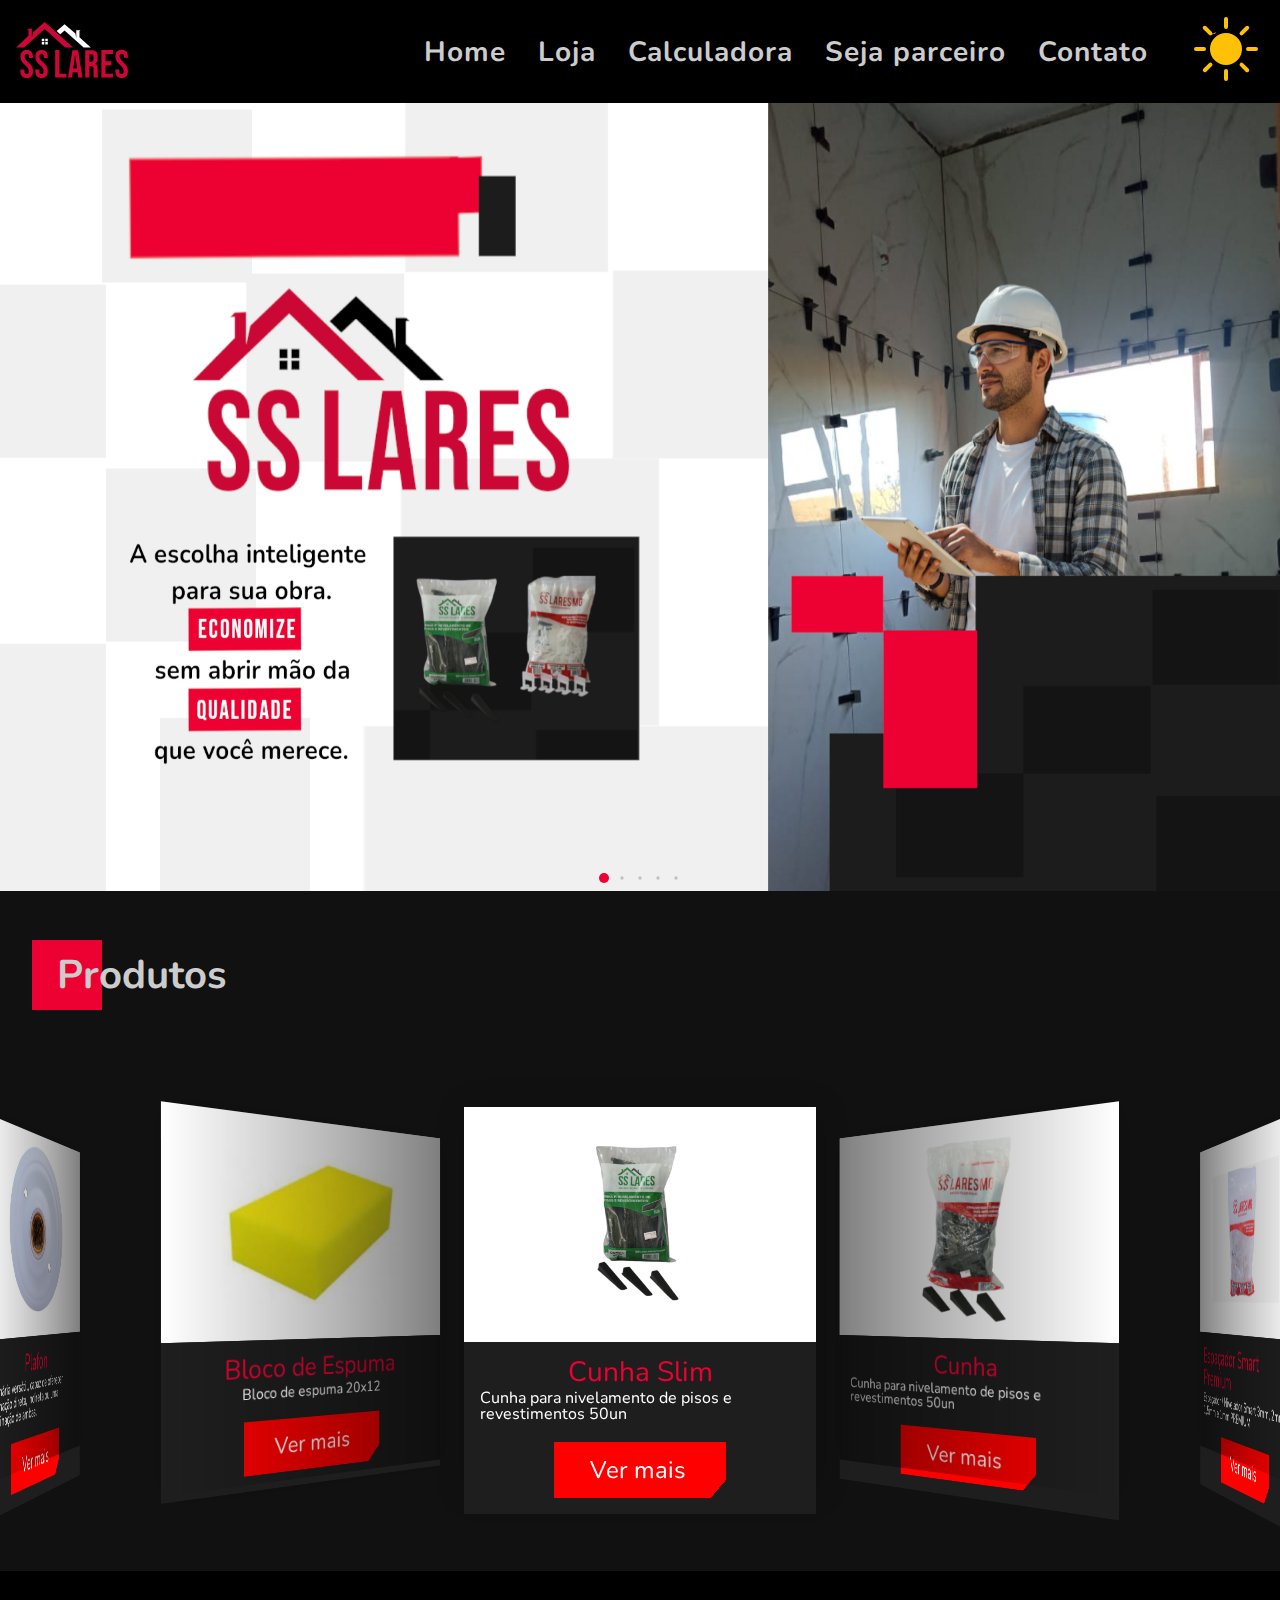
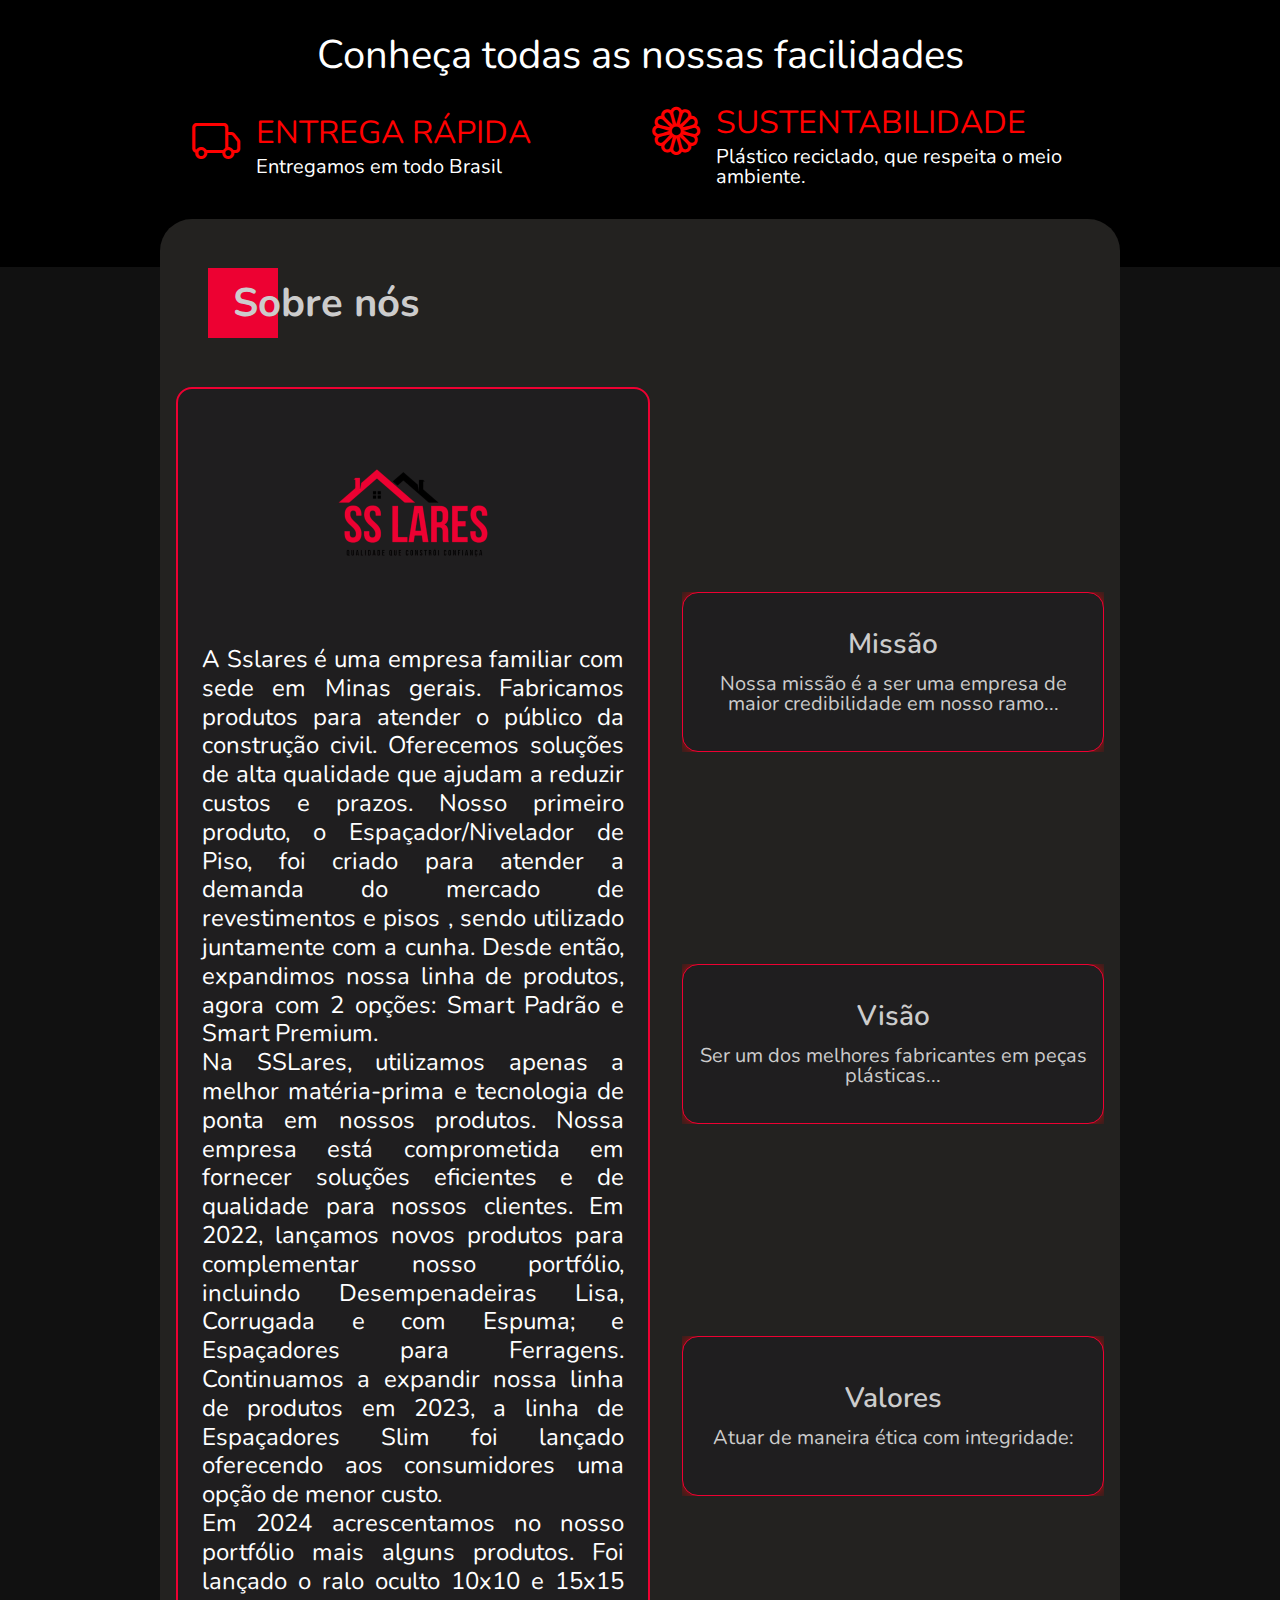
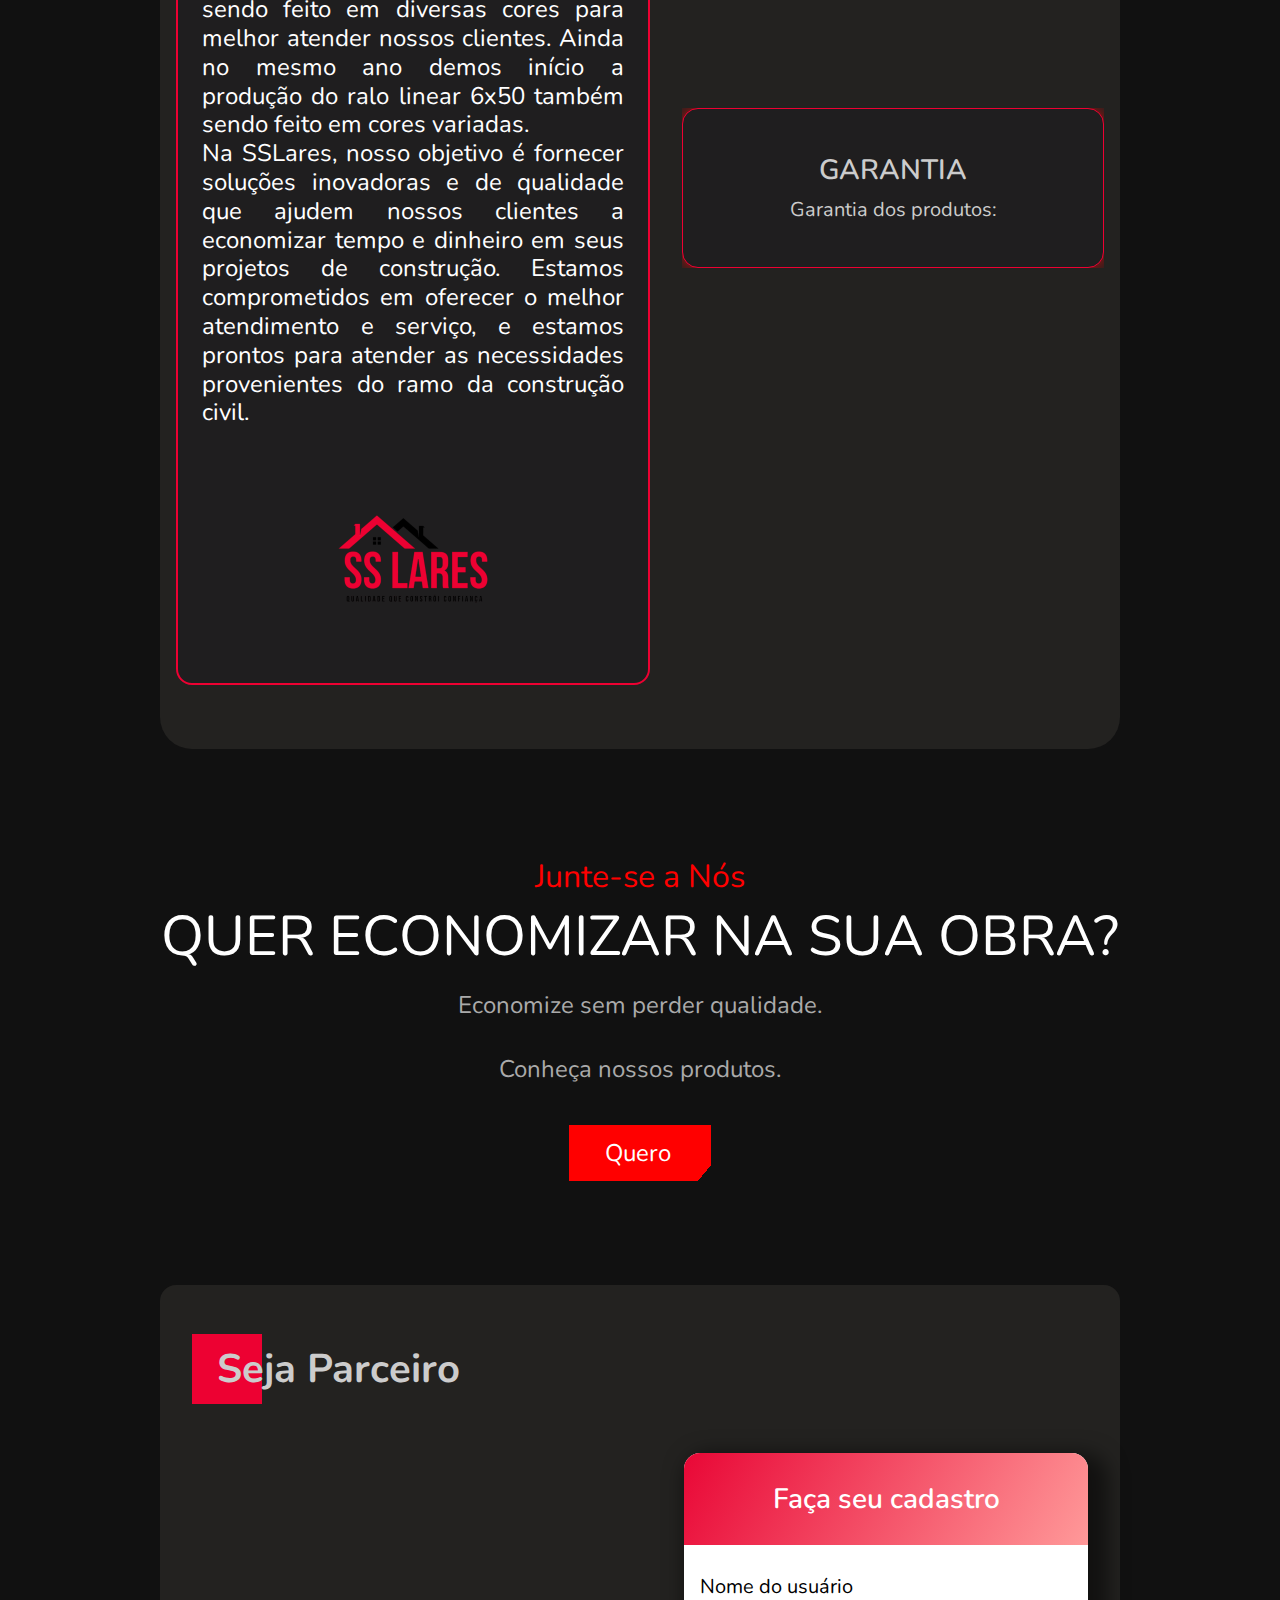
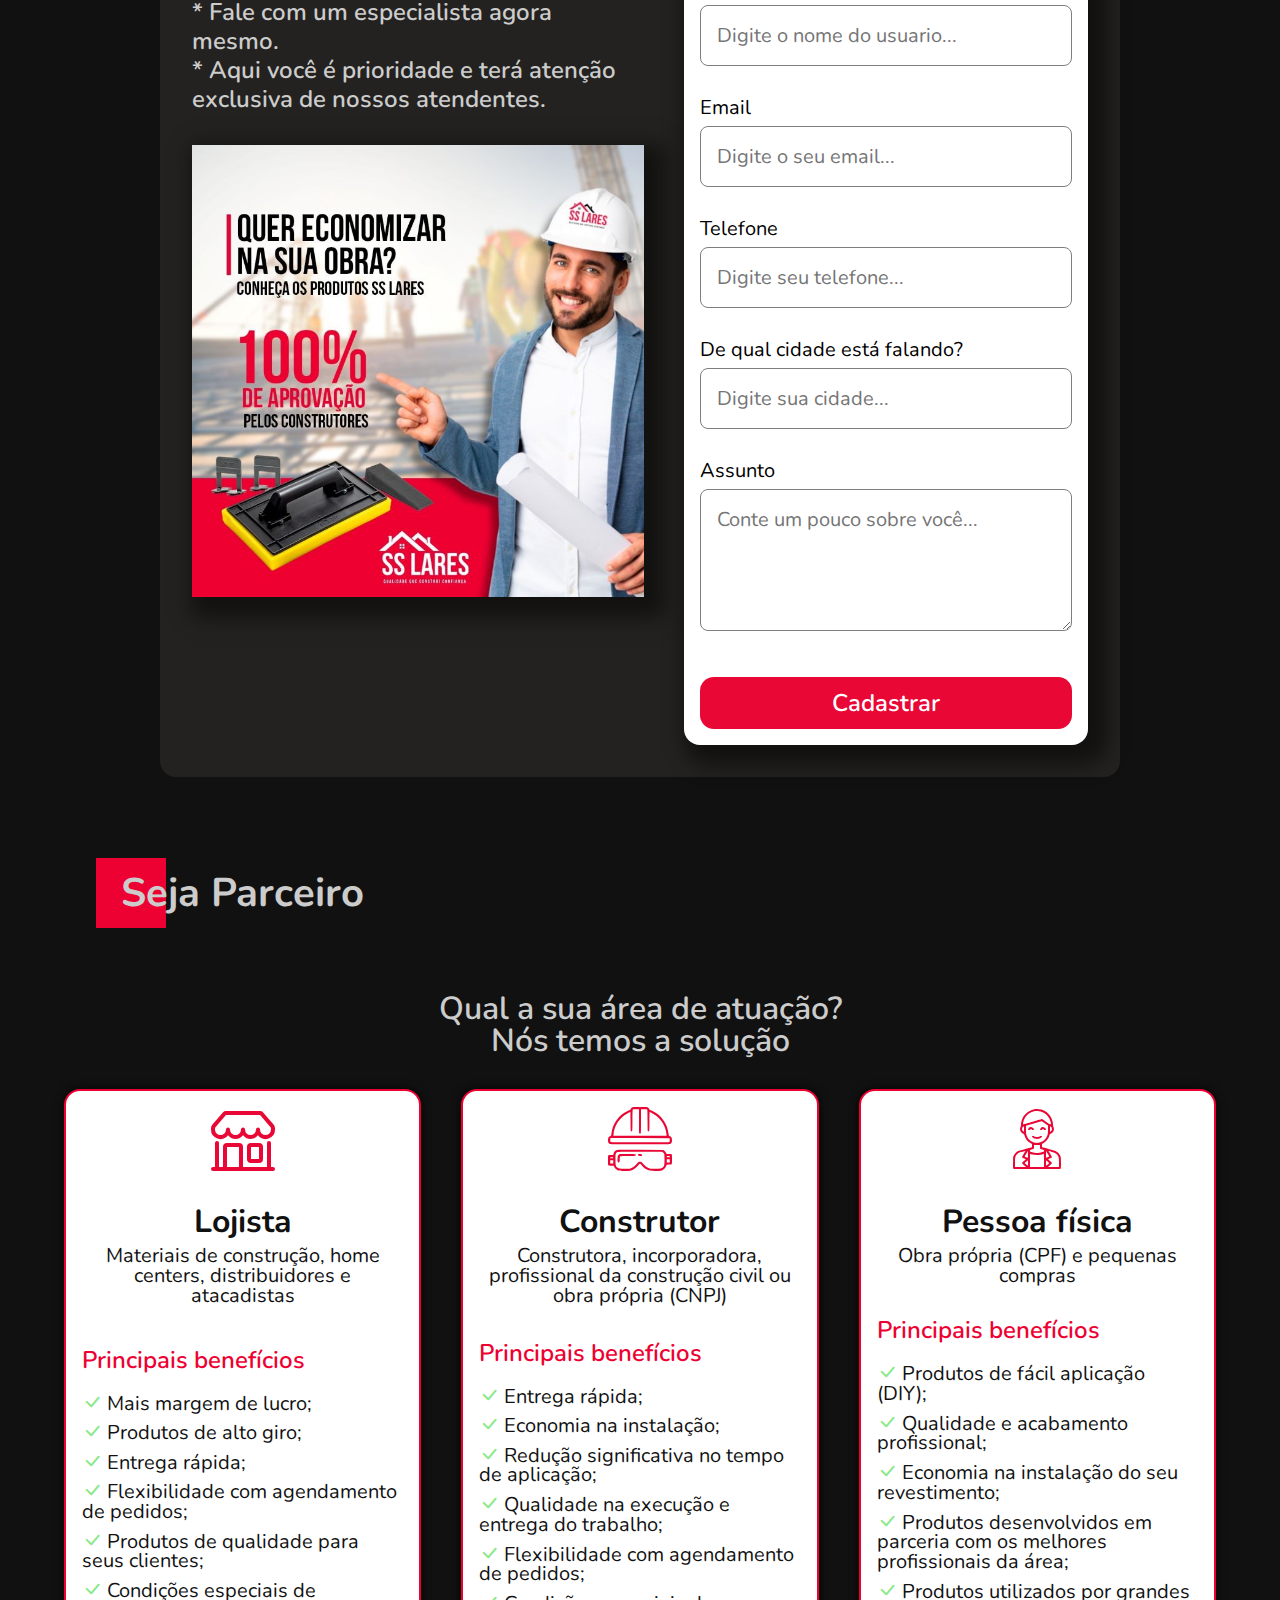
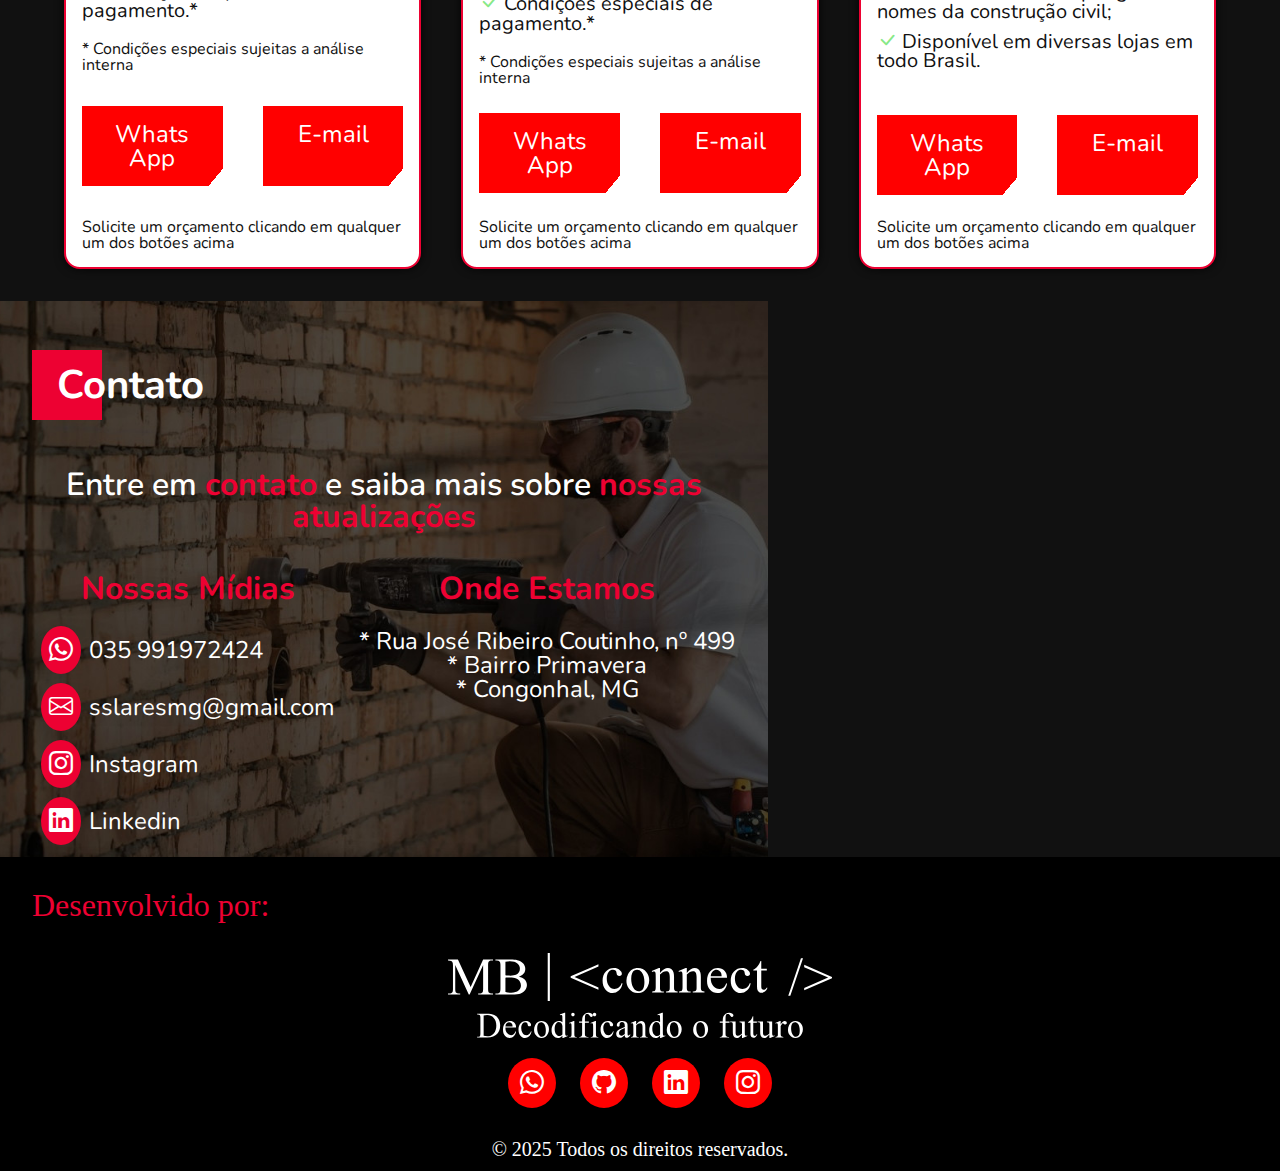
==== index.html @ f073554d "iniciando acessibilidade do site" ====
<!DOCTYPE html>
<html lang="pt-BR">
  <head>
    <meta charset="UTF-8" />
    <meta name="viewport" content="width=device-width, initial-scale=1.0" />

    <!-- ===== Google Fonts ===== -->
    <link rel="preconnect" href="https://fonts.googleapis.com" />
    <link rel="preconnect" href="https://fonts.gstatic.com" crossorigin />
    <link
      href="https://fonts.googleapis.com/css2?family=Bebas+Neue&family=Nunito:ital,wght@0,200..1000;1,200..1000&display=swap"
      rel="stylesheet"
    />
    <!-- ===== FAVICON ===== -->
    <link
      rel="shortcut icon"
      href="./assets/img/favicon-32x32.png"
      type="image/x-icon"
    />
    <!-- ===== Bootstrap ===== -->
    <link
      rel="stylesheet"
      href="https://cdn.jsdelivr.net/npm/bootstrap-icons@1.11.3/font/bootstrap-icons.min.css"
    />
    <!-- ===== CSS ===== -->
    <link rel="stylesheet" href="style.css" />
    <link rel="stylesheet" href="./assets/CSS/reset.css" />
    <!-- Link Swiper's CSS -->
    <link
      rel="stylesheet"
      href="https://cdn.jsdelivr.net/npm/swiper@11/swiper-bundle.min.css"
    />
    <!-- ===== Js ===== -->
    <script src="./main.js" type="module" defer></script>

    <title>SsLares</title>
  </head>
  <body>
    <!-- ===== Header ===== -->
    <header class="header">
      <div class="header__img">
        <a aria-label="Acessar seção Sobre nós da SsLares." href="#about">
          <img
            src="./assets/img/logo-sslares_red-white.svg"
            alt="Logo da SSLares"
          />
        </a>
      </div>
      <nav class="header__nav">
        <div class="modos">
          <button
            aria-label="Botão para fazer a alternancia do modo de cor do site"
            id="modos-btn"
          ></button>
        </div>
        <ul class="header__nav-list">
          <li><a class="menu-item__header" href="#">Home</a></li>
          <li><a class="menu-item__header" href="./loja.html">Loja</a></li>
          <li>
            <a class="menu-item__header" id="openCalculator" href="#"
              >Calculadora</a
            >
          </li>
          <li>
            <a class="menu-item__header" href="#partner">Seja parceiro</a>
          </li>
          <li><a class="menu-item__header" href="#contact">Contato</a></li>
        </ul>
      </nav>
      <button title="botão menu" id="btn-menu">
        <span class="linha"></span>
        <span class="linha"></span>
        <span class="linha"></span>
      </button>
    </header>
    <main>
      <!-- ===== Carrossel Home ===== -->
      <section class="carrosselPrincipal">
        <div class="swiper swiper-home">
          <div class="swiper-wrapper">
            <div class="swiper-slide">
              <img
                class="swiper__mobile"
                src="./assets/img/home/home-01-mobile.png"
                alt=""
              />
              <img
                class="swiper__desktop"
                src="./assets/img/home/home-01-desktop.png"
                alt=""
              />
            </div>
            <div class="swiper-slide">
              <img
                class="swiper__mobile"
                src="./assets/img/home/home-02-mobile.png"
                alt=""
              />
              <img
                class="swiper__desktop"
                src="./assets/img/home/home-02-desktop.png"
                alt=""
              />
            </div>
            <div class="swiper-slide">
              <img
                class="swiper__mobile"
                src="./assets/img/home/home-03-mobile.png"
                alt=""
              />
              <img
                class="swiper__desktop"
                src="./assets/img/home/home-03-desktop.png"
                alt=""
              />
            </div>
            <div class="swiper-slide">
              <img
                class="swiper__mobile"
                src="./assets/img/home/home-04-mobile.png"
                alt=""
              />
              <img
                class="swiper__desktop"
                src="./assets/img/home/home-04-desktop.png"
                alt=""
              />
            </div>
            <div class="swiper-slide">
              <img
                class="swiper__mobile"
                src="./assets/img/home/home-05-mobile.png"
                alt=""
              />
              <img
                class="swiper__desktop"
                src="./assets/img/home/home-05-desktop.png"
                alt=""
              />
            </div>
          </div>
          <div class="swiper-pagination"></div>
        </div>
      </section>
      <!-- ===== Carrossel Nossos Produtos ===== -->
      <section class="ourProducts">
        <div class="title-container">
          <p class="subheader">Produtos</p>
        </div>
        <!-- === Carrossel === -->
        <div class="swiper swiper-products">
          <div class="swiper-wrapper">
            <div class="swiper-slide">
              <img
                src="./assets/img/img_ourProducts/cunhas-green.png"
                alt="Cunhas de plástico para o assentamento de pisos"
              />
              <div class="ourProducts__content">
                <h3>Cunha Slim</h3>
                <p>Cunha para nivelamento de pisos e revestimentos 50un</p>
                <a href="./loja.html" class="btn">Ver mais</a>
              </div>
            </div>

            <div class="swiper-slide">
              <img
                src="./assets/img/img_ourProducts/sortidos.png"
                alt="Cunhas de plástico para o assentamento de pisos"
              />
              <div class="ourProducts__content">
                <h3>Cunha</h3>
                <p>Cunha para nivelamento de pisos e revestimentos 50un</p>
                <a href="./loja.html" class="btn">Ver mais</a>
              </div>
            </div>
            <div class="swiper-slide">
              <img
                src="./assets/img/img_ourProducts/smart-premium.png"
                alt="Espaçadores de plástico para o assentamento de pisos"
              />
              <div class="ourProducts__content">
                <h3>Espaçador Smart Premium</h3>
                <p>Espaçador / Nivelador Smart 3mm, 2mm, 1,5mm e 1mm PREMIUM</p>
                <a href="./loja.html" class="btn">Ver mais</a>
              </div>
            </div>
            <div class="swiper-slide">
              <img
                src="./assets/img/img_ourProducts/espacador-slim-padrao.png"
                alt="Espaçadores de plástico para o assentamento de pisos"
              />
              <div class="ourProducts__content">
                <h3>Espaçador Smart Padrão</h3>
                <p>Espaçador / Nivelador Smart 3mm, 2mm, 1,5mm e 1mm PREMIUM</p>
                <a href="./loja.html" class="btn">Ver mais</a>
              </div>
            </div>
            <div class="swiper-slide">
              <img
                src="./assets/img/img_ourProducts/slim-premium.png"
                alt="Espaçadores de plástico para o assentamento de pisos"
              />
              <div class="ourProducts__content">
                <h3>Espaçador Slim Premium</h3>
                <p>Espaçador / Nivelador SLIM 3mm, 2mm, 1,5mm e 1mm PREMIUM</p>
                <a href="./loja.html" class="btn">Ver mais</a>
              </div>
            </div>
            <div class="swiper-slide">
              <img
                src="./assets/img/img_ourProducts/desempenadeira-lisa.png"
                alt="Desempenadeira, ferramenta usada preferencialmente na construção civil"
              />
              <div class="ourProducts__content">
                <h3>Desempenadeira Lisa</h3>
                <p>Desempenadeira lisa 18X30</p>
                <a href="./loja.html" class="btn">Ver mais</a>
              </div>
            </div>
            <div class="swiper-slide">
              <img
                src="./assets/img/img_ourProducts/desempenadeira-corrugada.png"
                alt="Desempenadeira, ferramenta usada preferencialmente na construção civil"
              />
              <div class="ourProducts__content">
                <h3>Desempenadeira Corrugada</h3>
                <p>Desempenadeira corrugada 18X30</p>
                <a href="./loja.html" class="btn">Ver mais</a>
              </div>
            </div>
            <div class="swiper-slide">
              <img
                src="./assets/img/img_ourProducts/desempenadeira-espuma.png"
                alt="Desempenadeira, ferramenta usada preferencialmente na construção civil"
              />
              <div class="ourProducts__content">
                <h3>Desempenadeira Espuma</h3>
                <p>Desempenadeira com espuma 18X30</p>
                <a href="./loja.html" class="btn">Ver mais</a>
              </div>
            </div>
            <div class="swiper-slide">
              <img
                src="./assets/img/img_ourProducts/ralo-invisivel.png"
                alt="Ralo de plástico, usado para a construção civil"
              />
              <div class="ourProducts__content">
                <h3>Ralo Invisível</h3>
                <p>Ralo oculto 10X10 E 15X15, disponível em diversas cores.</p>
                <a href="./loja.html" class="btn">Ver mais</a>
              </div>
            </div>
            <div class="swiper-slide">
              <img
                src="./assets/img/img_ourProducts/ralo-linear.png"
                alt="Ralo de plástico, usado para a construção civil"
              />
              <div class="ourProducts__content">
                <h3>Ralo Linear</h3>
                <p>Ralo linear, disponível em diversas cores.</p>
                <a href="./loja.html" class="btn">Ver mais</a>
              </div>
            </div>
            <div class="swiper-slide">
              <img
                src="./assets/img/img_ourProducts/paflon.png"
                alt="Luminária de plástico"
              />
              <div class="ourProducts__content">
                <h3>Plafon</h3>
                <p>
                  Luminária versátil, capaz de oferecer iluminação direta,
                  indireta ou uma combinação de ambas.
                </p>
                <a href="./loja.html" class="btn">Ver mais</a>
              </div>
            </div>
            <div class="swiper-slide">
              <img
                src="./assets/img/img_ourProducts/bloco-espuma.png"
                alt="Bloco de espuma usado preferencialmente na construção civil"
              />
              <div class="ourProducts__content">
                <h3>Bloco de Espuma</h3>
                <p>Bloco de espuma 20x12</p>
                <a href="./loja.html" class="btn">Ver mais</a>
              </div>
            </div>
          </div>
        </div>
      </section>
      <!-- ===== Banner 01 ===== -->
      <section class="bannerOne">
        <div class="bannerOne-titulo">
          <h4>Conheça todas as nossas facilidades</h4>
        </div>
        <div class="bannerOne-descricao">
          <div class="banner-card">
            <div><i class="icone-banner bi bi-truck"></i></div>
            <div>
              <h5>ENTREGA RÁPIDA</h5>
              <p>Entregamos em todo Brasil</p>
            </div>
          </div>
          <div class="banner-card">
            <div><i class="icone-banner bi bi-flower1"></i></div>
            <div>
              <h5>SUSTENTABILIDADE</h5>
              <p>Plástico reciclado, que respeita o meio ambiente.</p>
            </div>
          </div>
        </div>
      </section>
      <!-- ===== Sobre nós ===== -->
      <section class="about" id="about">
        <div class="title-container">
          <p class="subheader">Sobre nós</p>
        </div>

        <div class="about__container">
          <div class="about__container-content">
            <div class="banner-card">
              <img
                src="./assets/img/logo-mini_banner.png"
                alt="Logo da SSlares sobresporta sobre um projeto de construção."
              />
            </div>
            <div>
              <p id="txtone">
                A Sslares é uma empresa familiar com sede em Minas gerais.
                Fabricamos produtos para atender o público da construção civil.
                Oferecemos soluções de alta qualidade que ajudam a reduzir
                custos e prazos. Nosso primeiro produto, o Espaçador/Nivelador
                de Piso, foi criado para atender a demanda do mercado de
                revestimentos e pisos , sendo utilizado juntamente com a cunha.
                Desde então, expandimos nossa linha de produtos, agora com 2
                opções: Smart Padrão e Smart Premium.
              </p>
              <p>
                Na SSLares, utilizamos apenas a melhor matéria-prima e
                tecnologia de ponta em nossos produtos. Nossa empresa está
                comprometida em fornecer soluções eficientes e de qualidade para
                nossos clientes. Em 2022, lançamos novos produtos para
                complementar nosso portfólio, incluindo Desempenadeiras Lisa,
                Corrugada e com Espuma; e Espaçadores para Ferragens.
                Continuamos a expandir nossa linha de produtos em 2023, a linha
                de Espaçadores Slim foi lançado oferecendo aos consumidores uma
                opção de menor custo.
              </p>
              <p>
                Em 2024 acrescentamos no nosso portfólio mais alguns produtos.
                Foi lançado o ralo oculto 10x10 e 15x15 sendo feito em diversas
                cores para melhor atender nossos clientes. Ainda no mesmo ano
                demos início a produção do ralo linear 6x50 também sendo feito
                em cores variadas.
              </p>
              <p>
                Na SSLares, nosso objetivo é fornecer soluções inovadoras e de
                qualidade que ajudem nossos clientes a economizar tempo e
                dinheiro em seus projetos de construção. Estamos comprometidos
                em oferecer o melhor atendimento e serviço, e estamos prontos
                para atender as necessidades provenientes do ramo da construção
                civil.
              </p>
            </div>
            <div class="banner-card">
              <img
                src="./assets/img/logo-mini_banner.png"
                alt="Logo da SSlares sobresporta sobre um projeto de construção."
              />
            </div>
          </div>

          <div class="cards">
            <div class="magic__card card-one">
              <div class="task">
                <div class="abstract">
                  <h6>Missão</h6>
                  <p>
                    Nossa missão é a ser uma empresa de maior credibilidade em
                    nosso ramo...
                  </p>
                </div>
                <div class="details">
                  <div class="details__inner">
                    <p>
                      Fazer a comercialização de produtos adequados às
                      necessidades dos clientes, estabelecendo parcerias que
                      promovam o crescimento contínuo e rentável.
                    </p>
                  </div>
                </div>
              </div>
            </div>

            <div class="magic__card card-two">
              <div class="task">
                <div class="abstract">
                  <h6>Visão</h6>
                  <p>Ser um dos melhores fabricantes em peças plásticas...</p>
                </div>
                <div class="details">
                  <div class="details__inner">
                    <p>
                      Para que possamos atender às expectativas dos nossos
                      clientes, satisfazendo suas necessidades. Ser reconhecida
                      como uma empresa sólida e confiável.
                    </p>
                  </div>
                </div>
              </div>
            </div>

            <div class="magic__card card-three">
              <div class="task">
                <div class="abstract">
                  <h6>Valores</h6>
                  <p>Atuar de maneira ética com integridade:</p>
                </div>
                <div class="details">
                  <div class="details__inner">
                    <p>
                      Respeitar normas da empresa e regras e leis dos mercados;
                      Aprimorar a qualidade dos produtos, para que tenhamos uma
                      melhoria contínua, e possamos superar nossos resultados;
                    </p>
                  </div>
                </div>
              </div>
            </div>

            <div class="magic__card card-four">
              <div class="task">
                <div class="abstract">
                  <h6>GARANTIA</h6>
                  <p>Garantia dos produtos:</p>
                </div>
                <div class="details">
                  <div class="details__inner">
                    <p>
                      Todos produtos possui obrigatoriamente um prazo de
                      garantia legal de 30 (trinta) dias para defeitos em
                      produtos não duráveis, e 90 (noventa) dias para produtos
                      duráveis.
                    </p>
                  </div>
                </div>
              </div>
            </div>
          </div>
        </div>
      </section>
      <!-- ===== Banner 02 ===== -->
      <section class="bannerTwo">
        <span>Junte-se a Nós</span>
        <h3>QUER ECONOMIZAR NA SUA OBRA?</h3>
        <p>Economize sem perder qualidade.</p>
        <p>Conheça nossos produtos.</p>
        <a href="https://wa.me/5535991972424" target="_blank" class="btn"
          >Quero</a
        >
      </section>
      <!-- ===== Seja Parceiro ===== -->
      <section class="partner" id="partner">
        <div class="title-container">
          <p class="subheader">Seja Parceiro</p>
        </div>

        <div class="partner__bannerForm">
          <div class="partner__banner">
            <div class="partner__description">
              <p>* Fale com um especialista agora mesmo.</p>
              <p>
                * Aqui você é prioridade e terá atenção exclusiva de nossos
                atendentes.
              </p>
            </div>
            <img
              class="partner__image"
              src="./assets/img/sejaParceiro.jpg"
              alt="Banner da SsLares"
            />
          </div>
          <div class="partner__form">
            <div class="partner__form-header">
              <h2>Faça seu cadastro</h2>
            </div>

            <form id="form" class="form">
              <label for="username"
                >Nome do usuário
                <input
                  type="text"
                  id="username"
                  placeholder="Digite o nome do usuario..."
                  required
                />
                <span></span>
              </label>

              <label for="email"
                >Email
                <input
                  type="email"
                  id="email"
                  placeholder="Digite o seu email..."
                  required
                />
                <span></span>
              </label>

              <label for="telefone"
                >Telefone
                <input
                  type="tel"
                  id="telefone"
                  placeholder="Digite seu telefone..."
                  required
                />
                <span></span>
              </label>

              <label for="cidade"
                >De qual cidade está falando?
                <input
                  type="text"
                  id="cidade"
                  placeholder="Digite sua cidade..."
                  required
                />
                <span></span>
              </label>

              <label for="sobre"
                >Assunto
                <textarea
                  id="assunto"
                  name="sobre"
                  rows="4"
                  cols="50"
                  maxlength="500"
                  placeholder="Conte um pouco sobre você..."
                ></textarea>
              </label>

              <button type="submit">Cadastrar</button>
            </form>
          </div>
        </div>
      </section>
      <!-- ===== Beneficios ===== -->
      <section class="benefits">
        <div class="benefits__header">
          <div class="title-container">
            <p class="subheader">Seja Parceiro</p>
          </div>
          <div class="benefits__header-content">
            <p>Qual a sua área de atuação?</p>
            <p>Nós temos a solução</p>
          </div>
        </div>
        <div class="benefits__container">
          <div class="benefits__container-stand">
            <div class="stand-header">
              <img src="./assets/img/icons/home.svg" alt="" />
              <h3>Lojista</h3>
              <p>
                Materiais de construção, home centers, distribuidores e
                atacadistas
              </p>
            </div>

            <div class="benefits__content">
              <h4>Principais benefícios</h4>
              <ul>
                <li><i class="bi bi-check-lg"></i> Mais margem de lucro;</li>
                <li><i class="bi bi-check-lg"></i> Produtos de alto giro;</li>
                <li><i class="bi bi-check-lg"></i> Entrega rápida;</li>
                <li>
                  <i class="bi bi-check-lg"></i> Flexibilidade com agendamento
                  de pedidos;
                </li>
                <li>
                  <i class="bi bi-check-lg"></i> Produtos de qualidade para seus
                  clientes;
                </li>
                <li>
                  <i class="bi bi-check-lg"></i> Condições especiais de
                  pagamento.*
                </li>
              </ul>
              <p>* Condições especiais sujeitas a análise interna</p>
            </div>

            <div class="benefits__buttons">
              <a
                class="btn"
                href="https://api.whatsapp.com/send?phone=5535991972424&text=Olá! Sou um lojista interessado em mais informações."
                target="_blank"
                >Whats App</a
              >
              <a class="btn" href="#">E-mail</a>
            </div>

            <div class="beneficios-radape">
              <p>
                Solicite um orçamento clicando em qualquer um dos botões acima
              </p>
            </div>
          </div>

          <div class="benefits__container-stand">
            <div class="stand-header">
              <img src="./assets/img/icons/engineer.svg" alt="" />
              <h3>Construtor</h3>
              <p>
                Construtora, incorporadora, profissional da construção civil ou
                obra própria (CNPJ)
              </p>
            </div>

            <div class="benefits__content">
              <h4>Principais benefícios</h4>
              <ul>
                <li><i class="bi bi-check-lg"></i> Entrega rápida;</li>
                <li><i class="bi bi-check-lg"></i> Economia na instalação;</li>
                <li>
                  <i class="bi bi-check-lg"></i> Redução significativa no tempo
                  de aplicação;
                </li>
                <li>
                  <i class="bi bi-check-lg"></i> Qualidade na execução e entrega
                  do trabalho;
                </li>
                <li>
                  <i class="bi bi-check-lg"></i> Flexibilidade com agendamento
                  de pedidos;
                </li>
                <li>
                  <i class="bi bi-check-lg"></i> Condições especiais de
                  pagamento.*
                </li>
              </ul>
              <p>* Condições especiais sujeitas a análise interna</p>
            </div>

            <div class="benefits__buttons">
              <a
                class="btn"
                href="https://api.whatsapp.com/send?phone=5535991972424&text=Olá! Sou um construtor interessado em mais informações."
                target="_blank"
                >Whats App</a
              >
              <a class="btn" href="#">E-mail</a>
            </div>

            <div class="beneficios-radape">
              <p>
                Solicite um orçamento clicando em qualquer um dos botões acima
              </p>
            </div>
          </div>

          <div class="benefits__container-stand">
            <div class="stand-header">
              <img src="./assets/img/icons/person.svg" alt="" />
              <h3>Pessoa física</h3>
              <p>Obra própria (CPF) e pequenas compras</p>
            </div>

            <div class="benefits__content">
              <h4>Principais benefícios</h4>
              <ul>
                <li>
                  <i class="bi bi-check-lg"></i> Produtos de fácil aplicação
                  (DIY);
                </li>
                <li>
                  <i class="bi bi-check-lg"></i> Qualidade e acabamento
                  profissional;
                </li>
                <li>
                  <i class="bi bi-check-lg"></i> Economia na instalação do seu
                  revestimento;
                </li>
                <li>
                  <i class="bi bi-check-lg"></i> Produtos desenvolvidos em
                  parceria com os melhores profissionais da área;
                </li>
                <li>
                  <i class="bi bi-check-lg"></i> Produtos utilizados por grandes
                  nomes da construção civil;
                </li>
                <li>
                  <i class="bi bi-check-lg"></i> Disponível em diversas lojas em
                  todo Brasil.
                </li>
              </ul>
            </div>

            <div class="benefits__buttons">
              <a
                class="btn"
                href="https://api.whatsapp.com/send?phone=5535991972424&text=Olá! Sou uma pessoa física interessada em mais informações."
                target="_blank"
                >Whats App</a
              >
              <a class="btn" href="#">E-mail</a>
            </div>

            <div class="beneficios-radape">
              <p>
                Solicite um orçamento clicando em qualquer um dos botões acima
              </p>
            </div>
          </div>
        </div>
      </section>
      <!-- ===== Contato ===== -->
      <section class="contact" id="contact">
        <div class="contact__banner">
          <div class="title-container contact-title">
            <p class="subheader">Contato</p>
          </div>
          <div class="contact-subtitle">
            <h5>
              Entre em <strong>contato</strong> e saiba mais sobre
              <strong>nossas atualizações</strong>
            </h5>
          </div>
          <div class="contact__banner-content">
            <div class="social-midial">
              <ul>
                <li>
                  <h6>Nossas Mídias</h6>
                  <a aria-label="Whatsapp SsLares" href="#"
                    ><i class="bi bi-whatsapp"></i>035 991972424</a
                  >
                </li>
                <li>
                  <a href="mailto:sslaresmg@gmail.com"
                    ><i class="icone-footer bi bi-envelope email"></i
                    >sslaresmg@gmail.com</a
                  >
                </li>
                <li>
                  <a aria-label="Instagram SsLares" href="#"
                    ><i class="bi bi-instagram"></i>Instagram</a
                  >
                </li>
                <li>
                  <a aria-label="Linkedin SsLares" href="#"
                    ><i class="bi bi-linkedin"></i>Linkedin</a
                  >
                </li>
              </ul>
            </div>
            <div class="location">
              <h6>Onde Estamos</h6>
              <address class="addressBox">
                <p>* Rua José Ribeiro Coutinho, nº 499</p>
                <p>* Bairro Primavera</p>
                <p>* Congonhal, MG</p>
              </address>
            </div>
          </div>
        </div>

        <iframe
          title="Mapa interativo da localização da Ss Lares"
          src="https://www.google.com/maps/embed?pb=!1m18!1m12!1m3!1d14780.845996454735!2d-46.04914222583669!3d-22.156019888389967!2m3!1f0!2f0!3f0!3m2!1i1024!2i768!4f13.1!3m3!1m2!1s0x94cbcda8d8294417%3A0xe6f9bf5c0cad41a1!2sSSLARES!5e0!3m2!1sen!2sbr!4v1715625569113!5m2!1sen!2sbr"
          style="border: 0"
          allowfullscreen=""
          loading="lazy"
          referrerpolicy="no-referrer-when-downgrade"
        ></iframe>
      </section>
    </main>
    <!-- ===== Footer ===== -->
    <footer>
      <h5>Desenvolvido por:</h5>
      <section class="footer__content">
        <img
          class="logo-dev__img"
          src="./assets/img/logo-dev-white.svg"
          alt="Logo da MB Connect, desenvolvedor da página"
        />
        <ul class="links-dev">
          <li>
            <a aria-label="Whatsapp da Mb Connect" href="#"
              ><i class="bi bi-whatsapp"></i
            ></a>
          </li>
          <li>
            <a aria-label="GitHub da Mb Connect" href="#"
              ><i class="bi bi-github"></i
            ></a>
          </li>
          <li>
            <a aria-label="Linkedin da Mb Connect" href="#"
              ><i class="bi bi-linkedin"></i
            ></a>
          </li>
          <li>
            <a aria-label="Instagram da Mb Connect" href="#"
              ><i class="bi bi-instagram"></i
            ></a>
          </li>
        </ul>
      </section>
      <div class="footer__rights">
        <small>&copy; 2025 Todos os direitos reservados.</small>
      </div>
    </footer>

    <!-- ===== Modal Calculadora ===== -->
    <section class="modalCalculator" id="modalCalculator">
      <section class="calculator">
        <div class="modalHeader">
          <div class="title-container">
            <p class="subheader">Calculadora</p>
          </div>
          <span class="close"><i class="bi bi-x-circle"></i></span>
        </div>
        <div class="calculator-header">
          <div class="calculator-header__description">
            <div class="calculator-header__description-txt">
              <h4>Calcule de forma rápido e fácil</h4>
              <p>
                Com nossa calculadora de materiais, você descobre de forma
                rápida e fácil a quantidade recomendada de materiais para fazer
                a separação e nivelamento de cada piso. Você só precisa escolher
                o tipo de medida (cm ou in), nos informar o comprimento do piso
                e sua largura. Com essas informações nossa calculadora irá te
                dizer o recomendado para cada lado do piso e a somatória final,
                levando em considerações todos os lados.
              </p>
            </div>
            <div class="calculator-header__description-form">
              <h4>Qual o tipo de medida?</h4>
              <p>
                * Favor utilizar centímetros para o tamanho de piso e metros
                para calcular a área total
              </p>
            </div>
          </div>
          <div class="calculator-header__image">
            <img
              src="./assets/img/mostruario-calculadora.jpg"
              alt="Mostruário demostrando a quantida de espaçadores por plástico"
            />
          </div>
        </div>
        <div class="calculator__inputs">
          <form>
            <fieldset id="calculatorOne">
              <label>Comprimento X</label>
              <div>
                <input
                  type="number"
                  id="comprimentoX"
                  placeholder="Insira a medida"
                />
                <button type="button" id="btn-comprimentoX" class="calculate">
                  <i class="bi bi-play-fill"></i>
                </button>
              </div>
              <label for="comprimentoX">
                Recomendado:
                <span class="output-input" id="recomendadaX"></span>
              </label>
            </fieldset>

            <fieldset id="calculatorTwo">
              <label>Comprimento Y</label>
              <div>
                <input
                  type="number"
                  id="comprimentoY"
                  placeholder="Insira a medida"
                />
                <button type="button" id="btn-comprimentoY" class="calculate">
                  <i class="bi bi-play-fill"></i>
                </button>
              </div>
              <label for="comprimentoY">
                Recomendado:
                <span class="output-input" id="recomendadaY"></span>
              </label>
            </fieldset>

            <fieldset id="calculatorThree">
              <label>Área Total de Assentamento</label>
              <div>
                <input
                  type="number"
                  id="areaTotal"
                  placeholder="Insira a medida"
                />
                <button type="button" id="btn-areaTotal" class="calculate">
                  <i class="bi bi-play-fill"></i>
                </button>
              </div>
              <label for="areaTotal">
                Recomendado:
                <span class="output-input" id="comprimentoTotal"></span>
              </label>
            </fieldset>
          </form>
        </div>
      </section>
    </section>
    <!-- ===== SWIPER ===== -->
    <script src="https://cdn.jsdelivr.net/npm/swiper@11/swiper-bundle.min.js"></script>
  </body>
</html>
---- style.css ----
@import url("./assets/CSS/header.css");
@import url("./assets/CSS/carrosselPrincipal.css");
@import url("./assets/CSS/ourProducts.css");
@import url("./assets/CSS/banners.css");
@import url("./assets/CSS/about.css");
@import url("./assets/CSS/partner.css");
@import url("./assets/CSS/benefits.css");
@import url("./assets/CSS/footer.css");
@import url("./assets/CSS/storyHome.css");
@import url("./assets/CSS/productsStore.css");
@import url("./assets/CSS/calculator.css");
@import url("./assets/CSS/contact.css");
@import url("./assets/CSS/search.css");
@import url("./assets/CSS/descriptionProducts.css");

:root {
  /* Cores */
  --bg-neutral: #000;
  --bg-primary: #111111;
  --bg-secondary: #232220;
  --color-box-shadow: rgba(255, 255, 255, 0.1);
  --color-primary: #ccc;

  --branco: #f8f8f8;
  --branco-maisCinza: #eeeeee;

  --cor-neutra-dark: #1f1e1f;
  --cor-primary-red: #ed0132;
  --cor-green-informative: #87e987;

  /* Tipografia */
  --font-nunito: "Nunito", sans-serif;
  --font-bebas-neue: "Bebas Neue", sans-serif;

  /* Tamanhos de fonte */
  --fonte-size-s: 0.813rem;
  --fonte-size-b: 1rem;
  --fonte-size-m: 1.25rem;
  --fonte-size-xm: 1.5rem;
  --fonte-size-xmm: 1.75rem;
  --fonte-size-l: 2rem;
  --fonte-size-xl: 2.5rem;
  --font-size-xxl: 3rem;
  --font-size-xxxl: 4.5rem;

  /* Altura da linhas */
  --line-height: 120%;

  /* Espaçamentos */
  --padding-xs: 0.25rem;
  --padding-s: 0.5rem;
  --padding-ms: 0.75rem;
  --padding-m: 1rem;
  --padding-l: 1.5rem;
  --padding-xl: 2rem;
  --padding-xxl: 2.5rem;
  --padding-3xl: 3.75rem;
  --padding-4xl: 4rem;
  --padding-5xl: 5rem;

  --margin-xs: 0.25rem;
  --margin-s: 0.5rem;
  --margin-m: 1rem;
  --margin-l: 1.5rem;
  --margin-xl: 2rem;
  --margin-xxl: 2.5rem;
  --margin-3xl: 3.75rem;
  --margin-4xl: 4rem;
  --margin-5xl: 4.75rem;

  --gap-xs: 0.25rem;
  --gap-s: 0.5rem;
  --gap-m: 1rem;
  --gap-l: 1.5rem;
  --gap-xl: 2rem;
  --gap-xxl: 2.5rem;
  --gap-xxxl: 6rem;
}

[data-theme="light"] {
  /* --bg-primary: #e9e0e0; */
  --bg-primary: #e4e4e4;
  /* --bg-secondary: #dad7d7; */
  /* --bg-secondary: #b1b1b1; */
  --bg-secondary: #f4f4f4;
  --color-primary: #080808;
  --color-box-shadow: rgba(0, 0, 0, 0.1);
}

* {
  font-family: var(--font-nunito);
}

body {
  width: 100%;
  background-color: var(--bg-primary);
  color: var(--color-primary);
  font-family: var(--font-nunito);
  transition: background-color 0.3s ease, color 0.3s ease;
}

.benefits {
  width: 90vw;
  margin: var(--margin-xl) auto;
}

.subtitle {
  background-color: var(--cor-neutra-dark);
  padding: var(--padding-xl);
  text-align: center;
  font-size: var(--fonte-size-l);
  color: var(--cor-primary-red);
  font-family: var(--font-nunito);
  font-weight: 700;
  z-index: 1;
}

/* ===== Botões ===== */

.btn {
  margin-top: 1rem;
  display: inline-block;
  padding: 1rem 2.5rem 1rem 2.3rem;
  background: linear-gradient(130deg, red 93%, transparent 90%);
  color: #fff;
  cursor: pointer;
  font-size: 1.5rem;
}

.btn:hover {
  transform: scale(1.1);
}

/* ===== Títulos Container ===== */
.title-container {
  padding: var(--padding-4xl) var(--padding-xl);
  .subheader {
    color: var(--color-primary);
    font-size: var(--fonte-size-xl);
    font-weight: 700;
    position: relative;
    isolation: isolate;
    padding-left: 25px;

    &::after {
      position: absolute;
      content: "";
      left: 0;
      top: 50%;
      transform: translateY(-50%);
      height: 70px;
      aspect-ratio: 1;
      background-color: var(--cor-primary-red);
      z-index: -1;
    }
  }
}
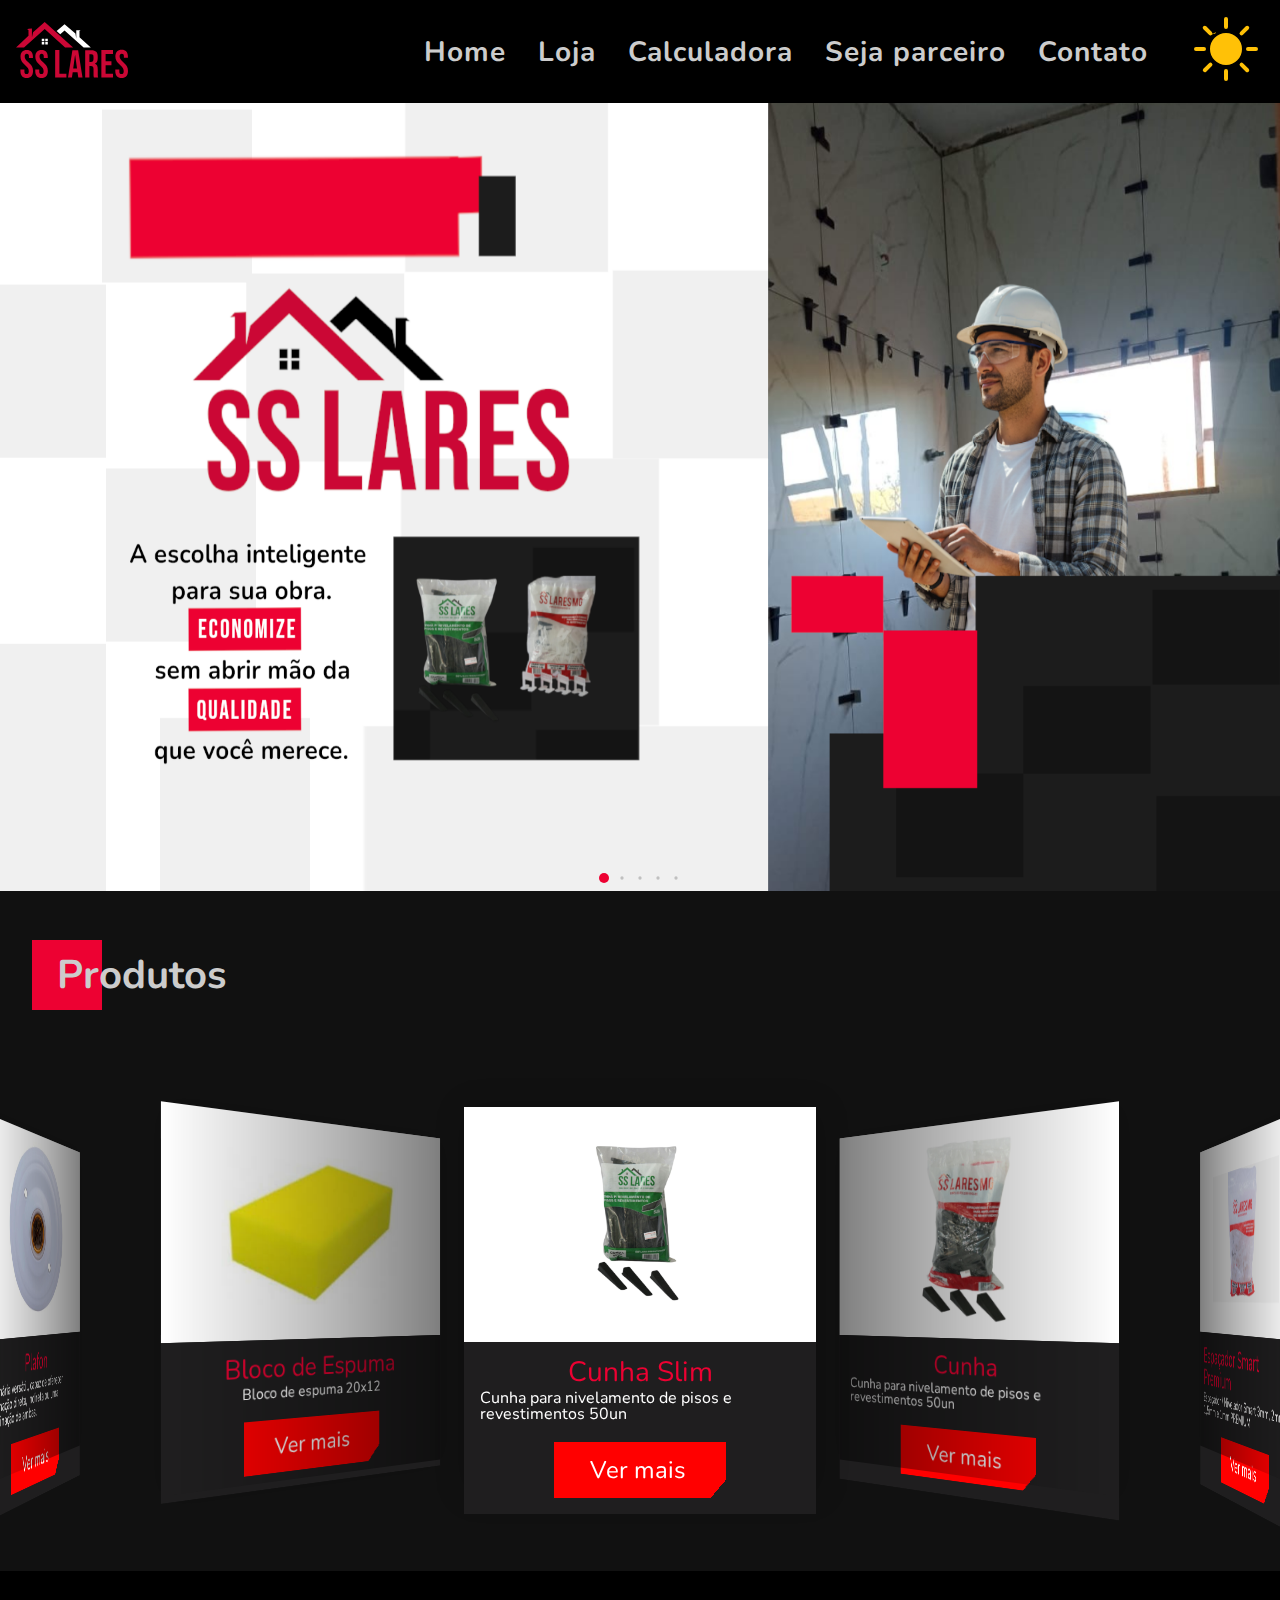
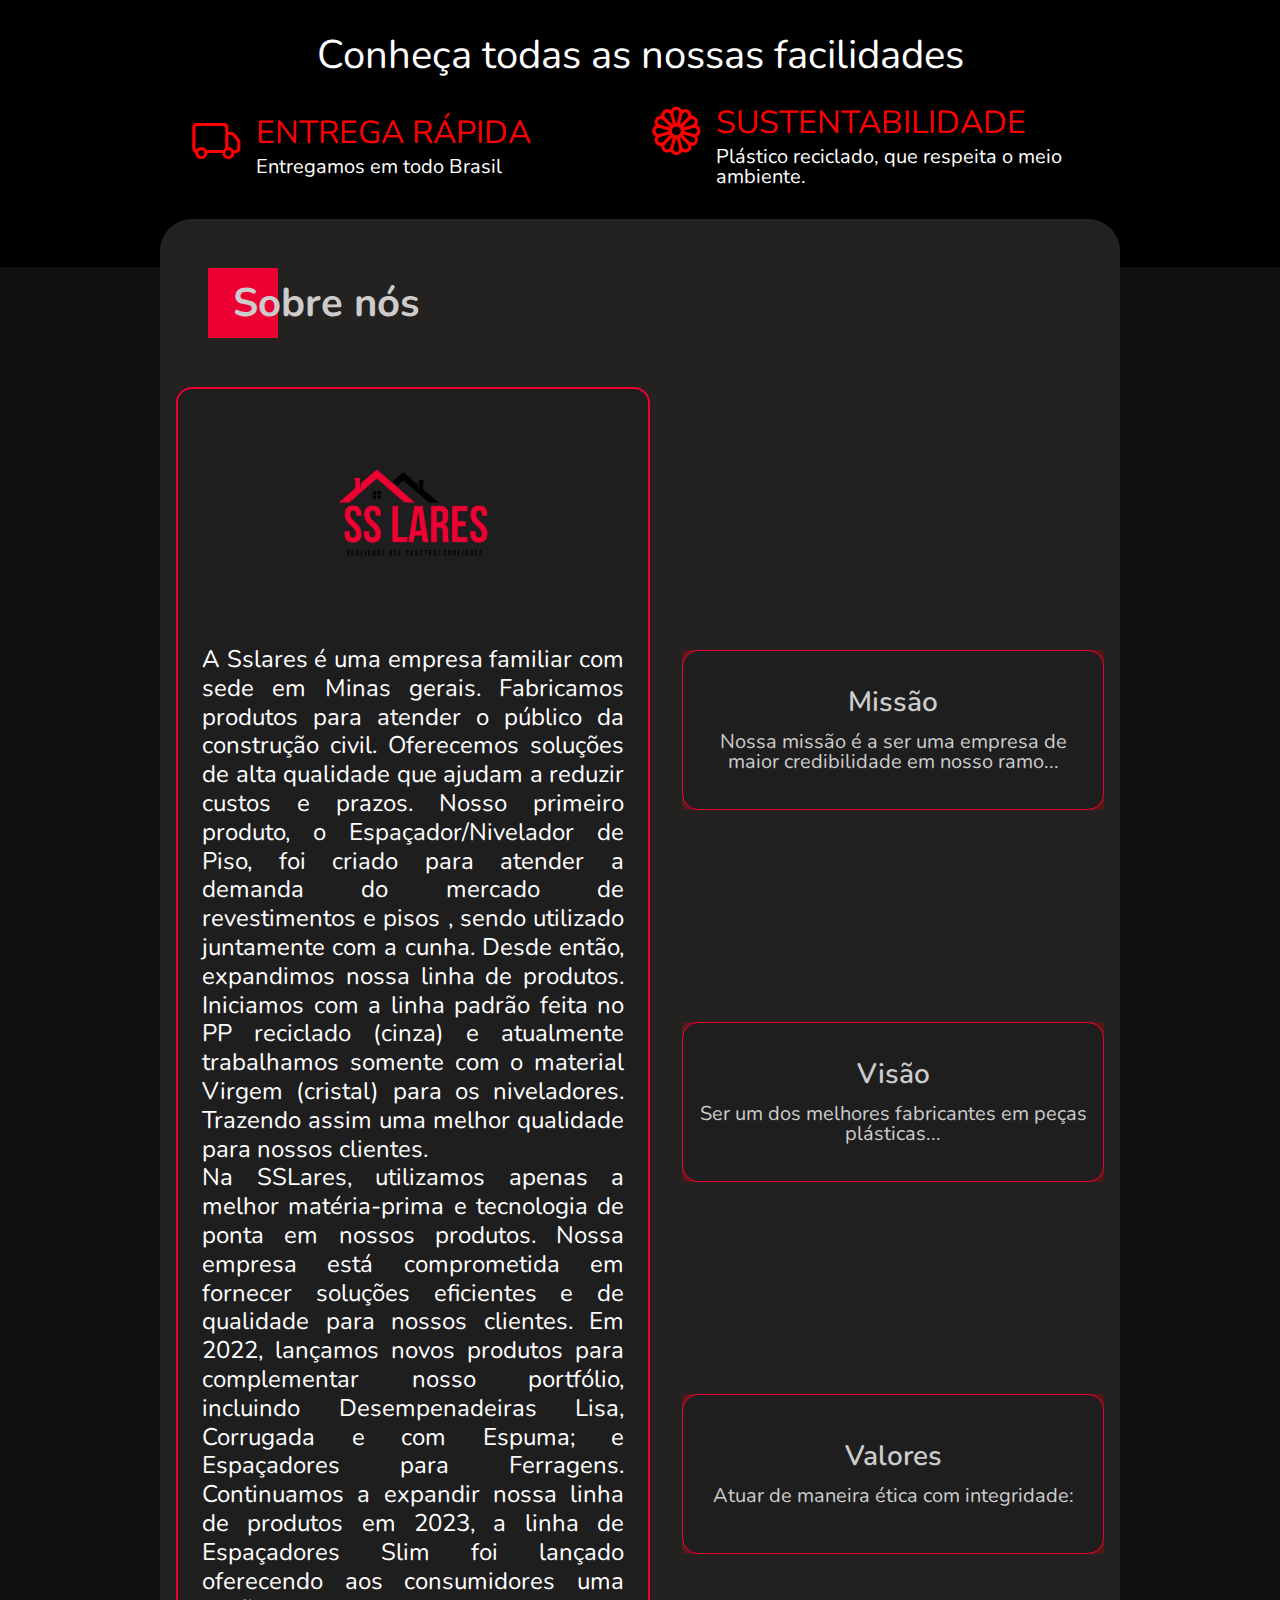
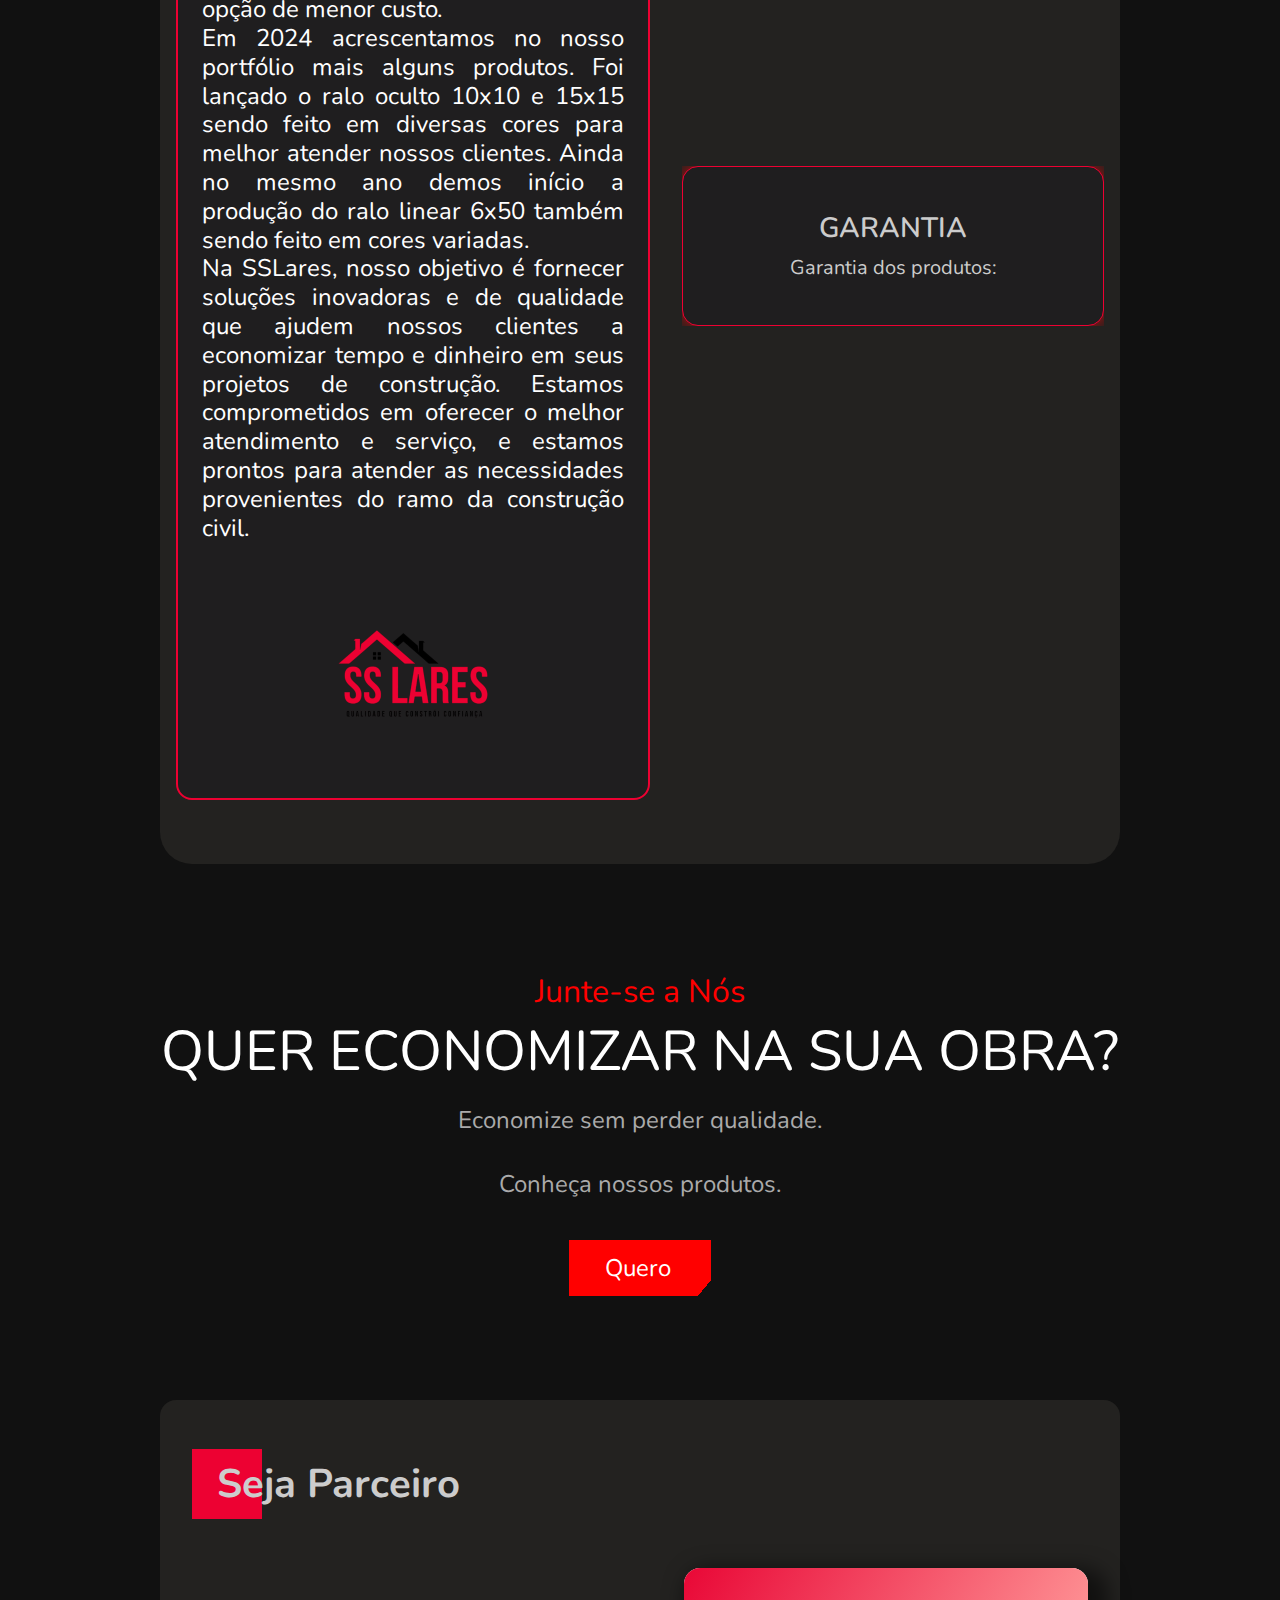
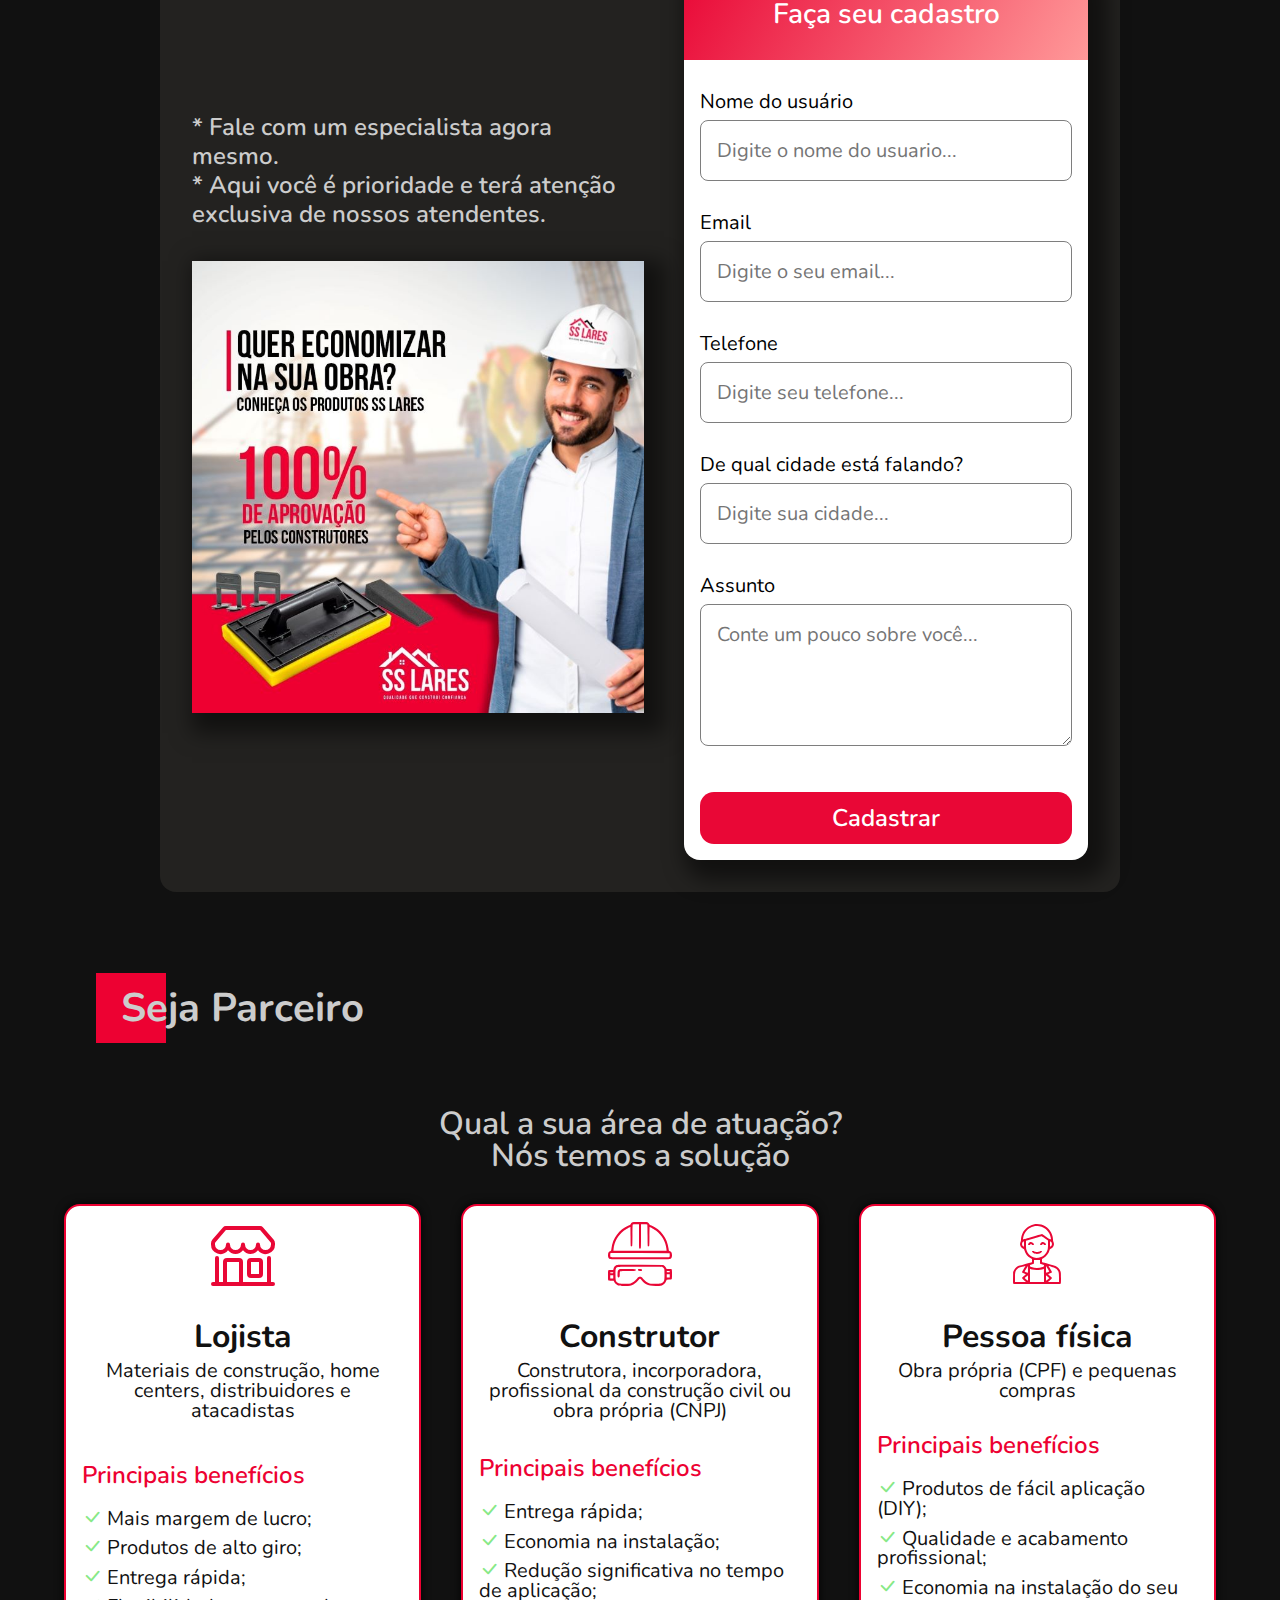
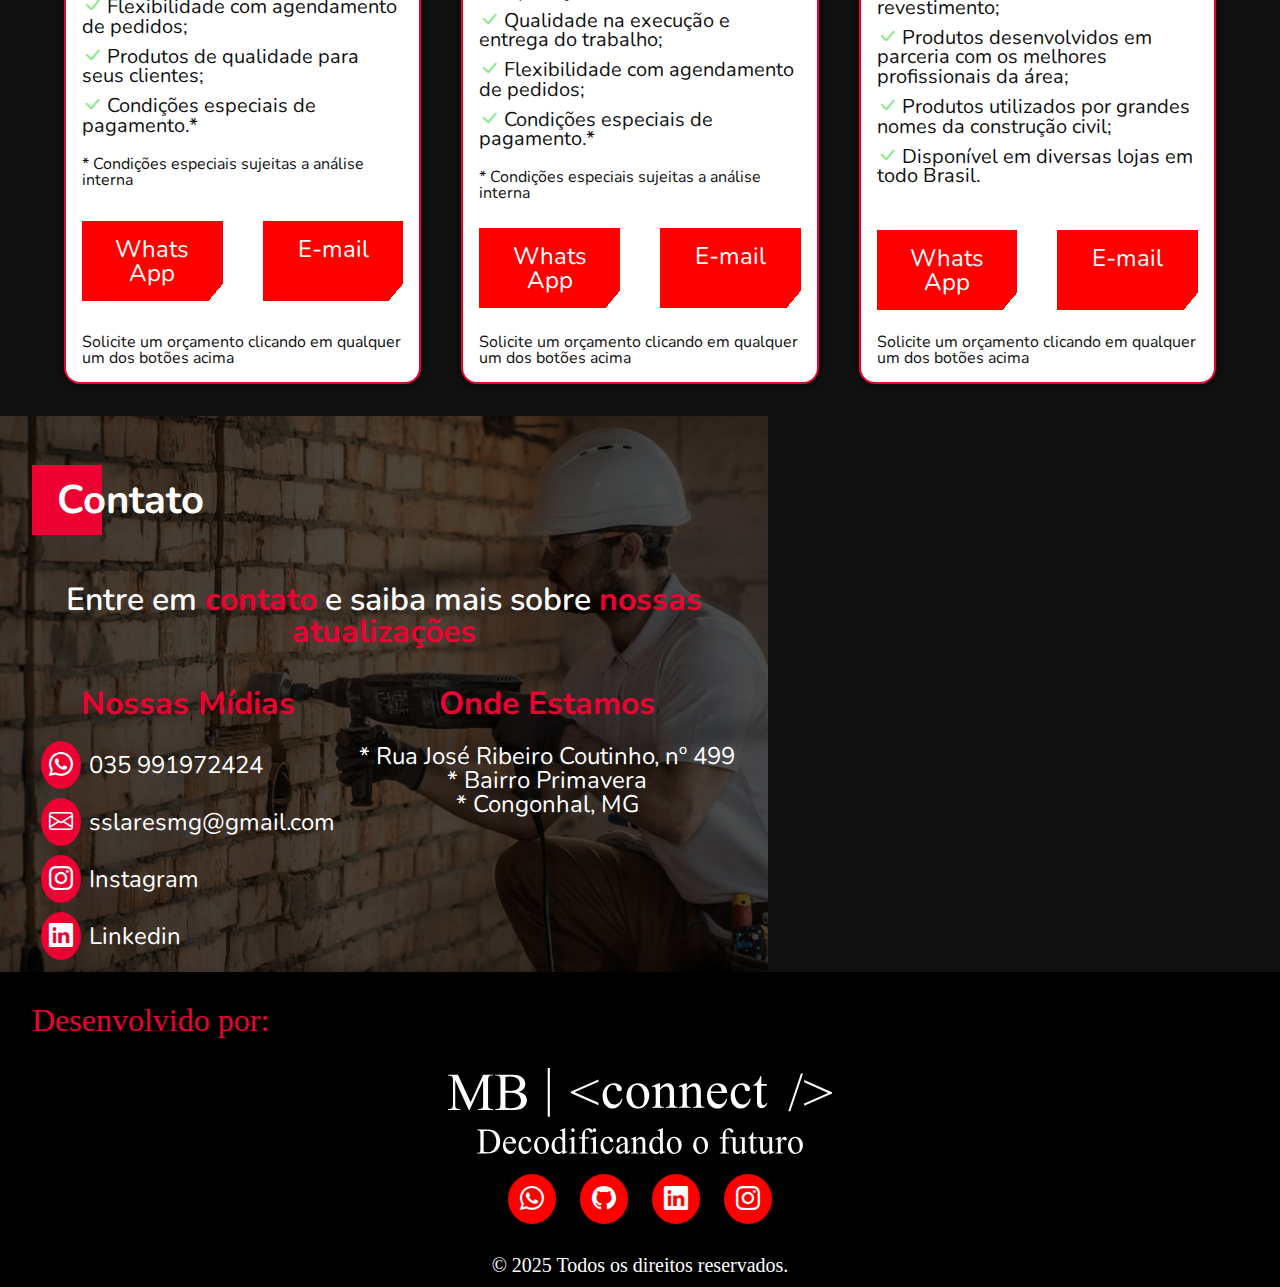
==== commit 4c3115c7: "Corrigindo atualizando texto Sobre nós" ====
--- a/index.html
+++ b/index.html
@@ -333,8 +333,11 @@
                 custos e prazos. Nosso primeiro produto, o Espaçador/Nivelador
                 de Piso, foi criado para atender a demanda do mercado de
                 revestimentos e pisos , sendo utilizado juntamente com a cunha.
-                Desde então, expandimos nossa linha de produtos, agora com 2
-                opções: Smart Padrão e Smart Premium.
+                Desde então, expandimos nossa linha de produtos. Iniciamos com a
+                linha padrão feita no PP reciclado (cinza) e atualmente
+                trabalhamos somente com o material Virgem (cristal) para os
+                niveladores. Trazendo assim uma melhor qualidade para nossos
+                clientes.
               </p>
               <p>
                 Na SSLares, utilizamos apenas a melhor matéria-prima e
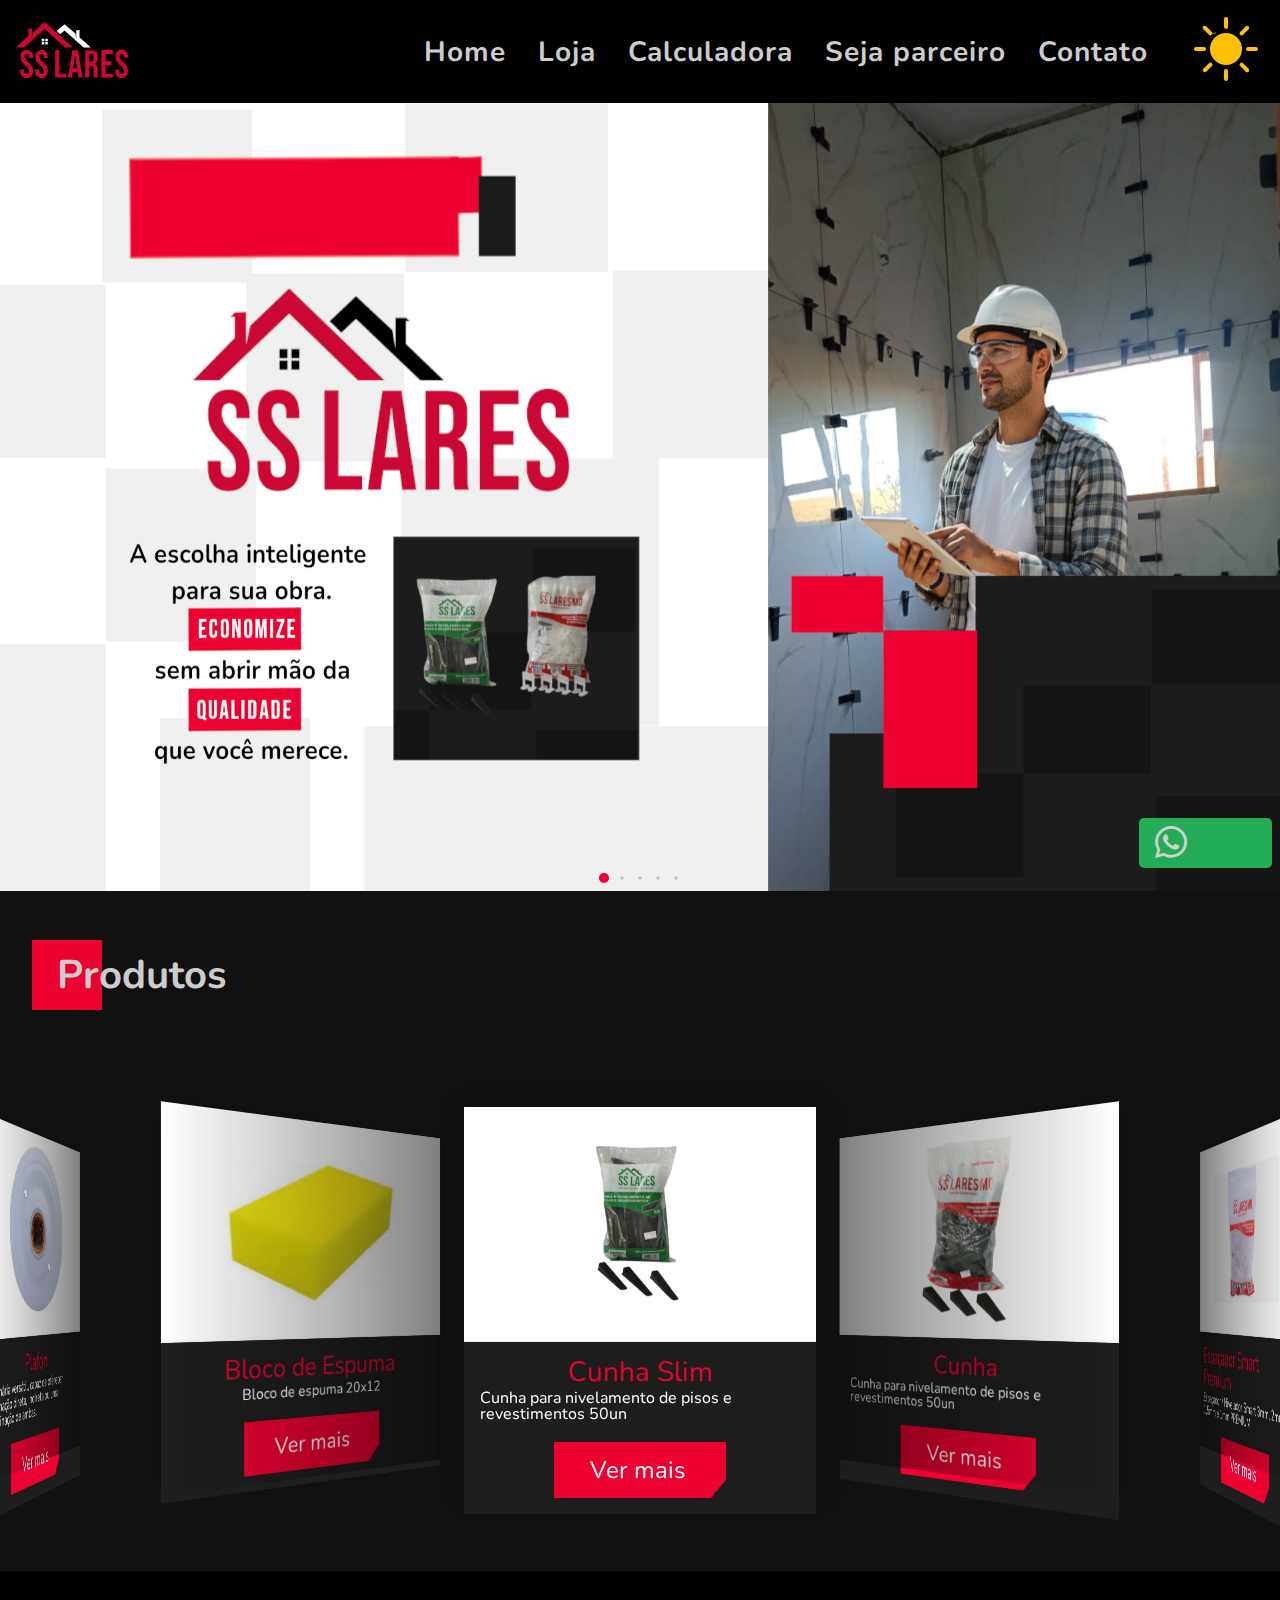
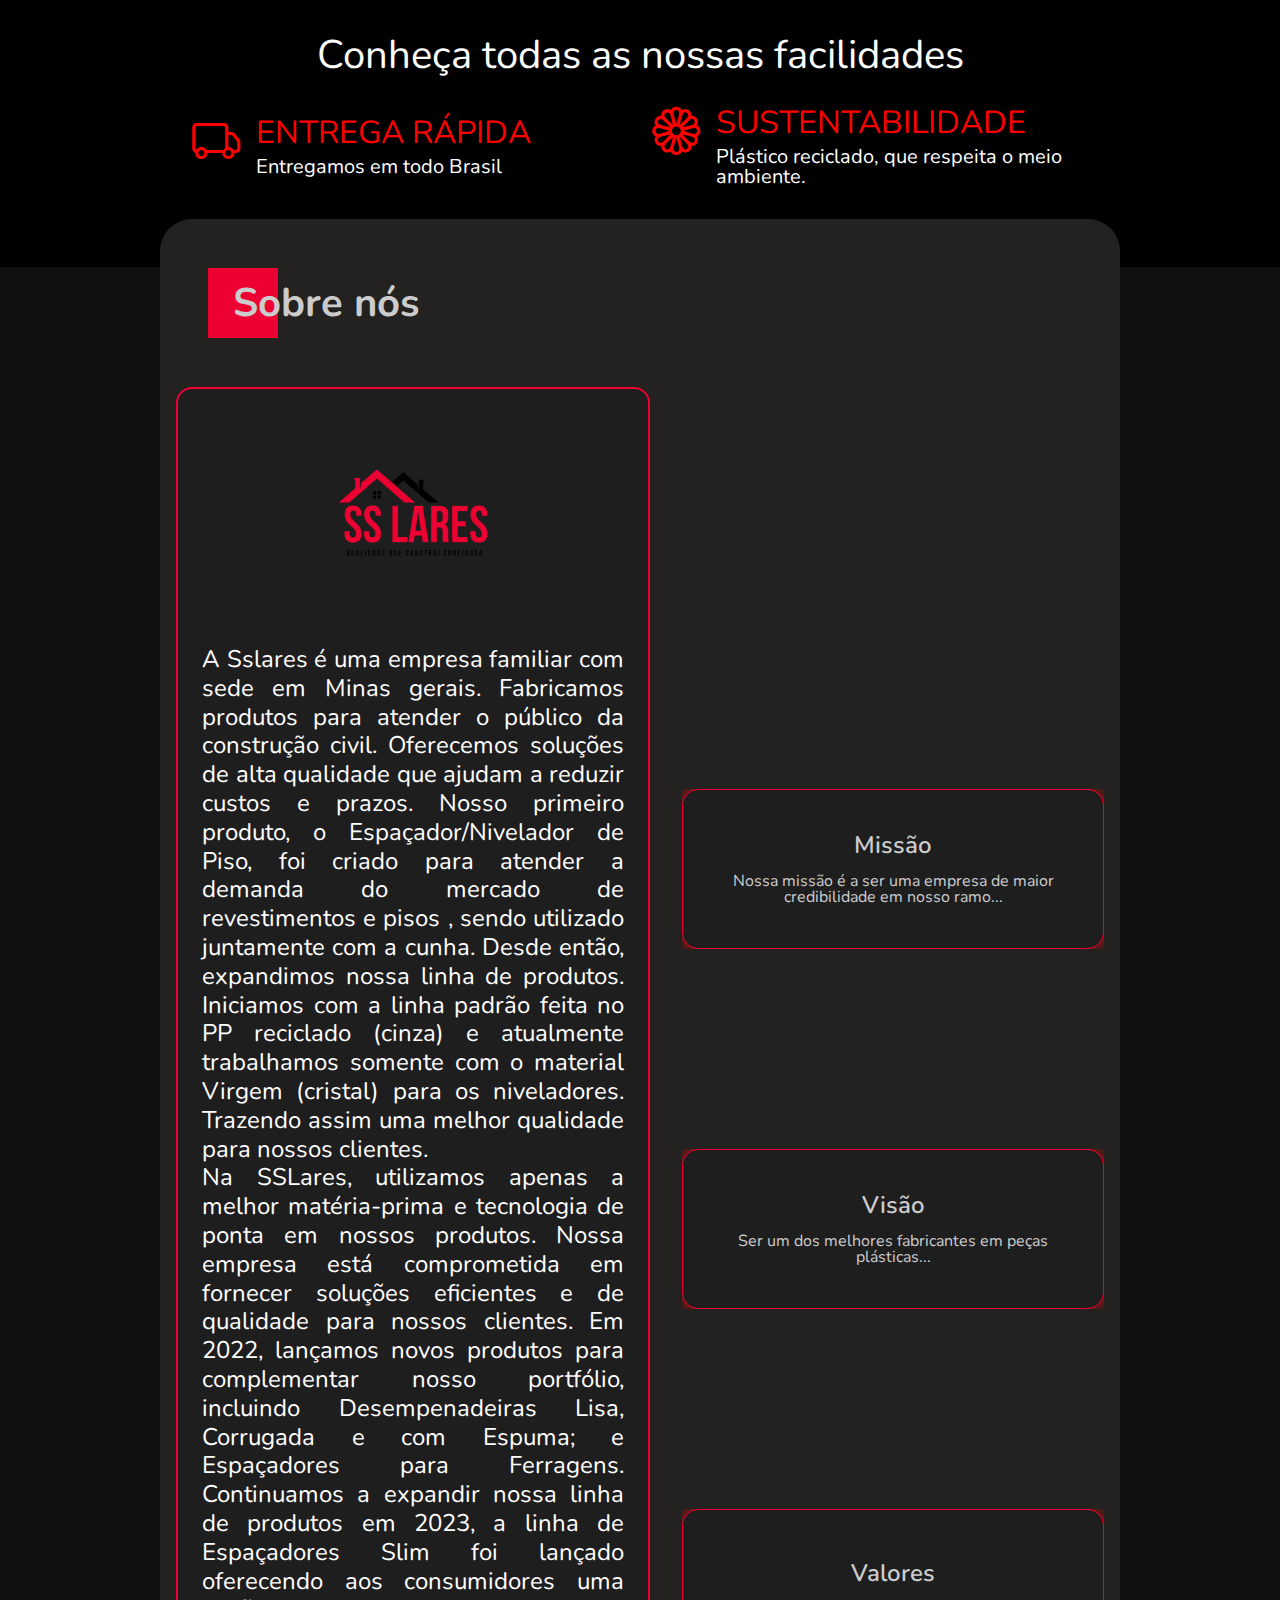
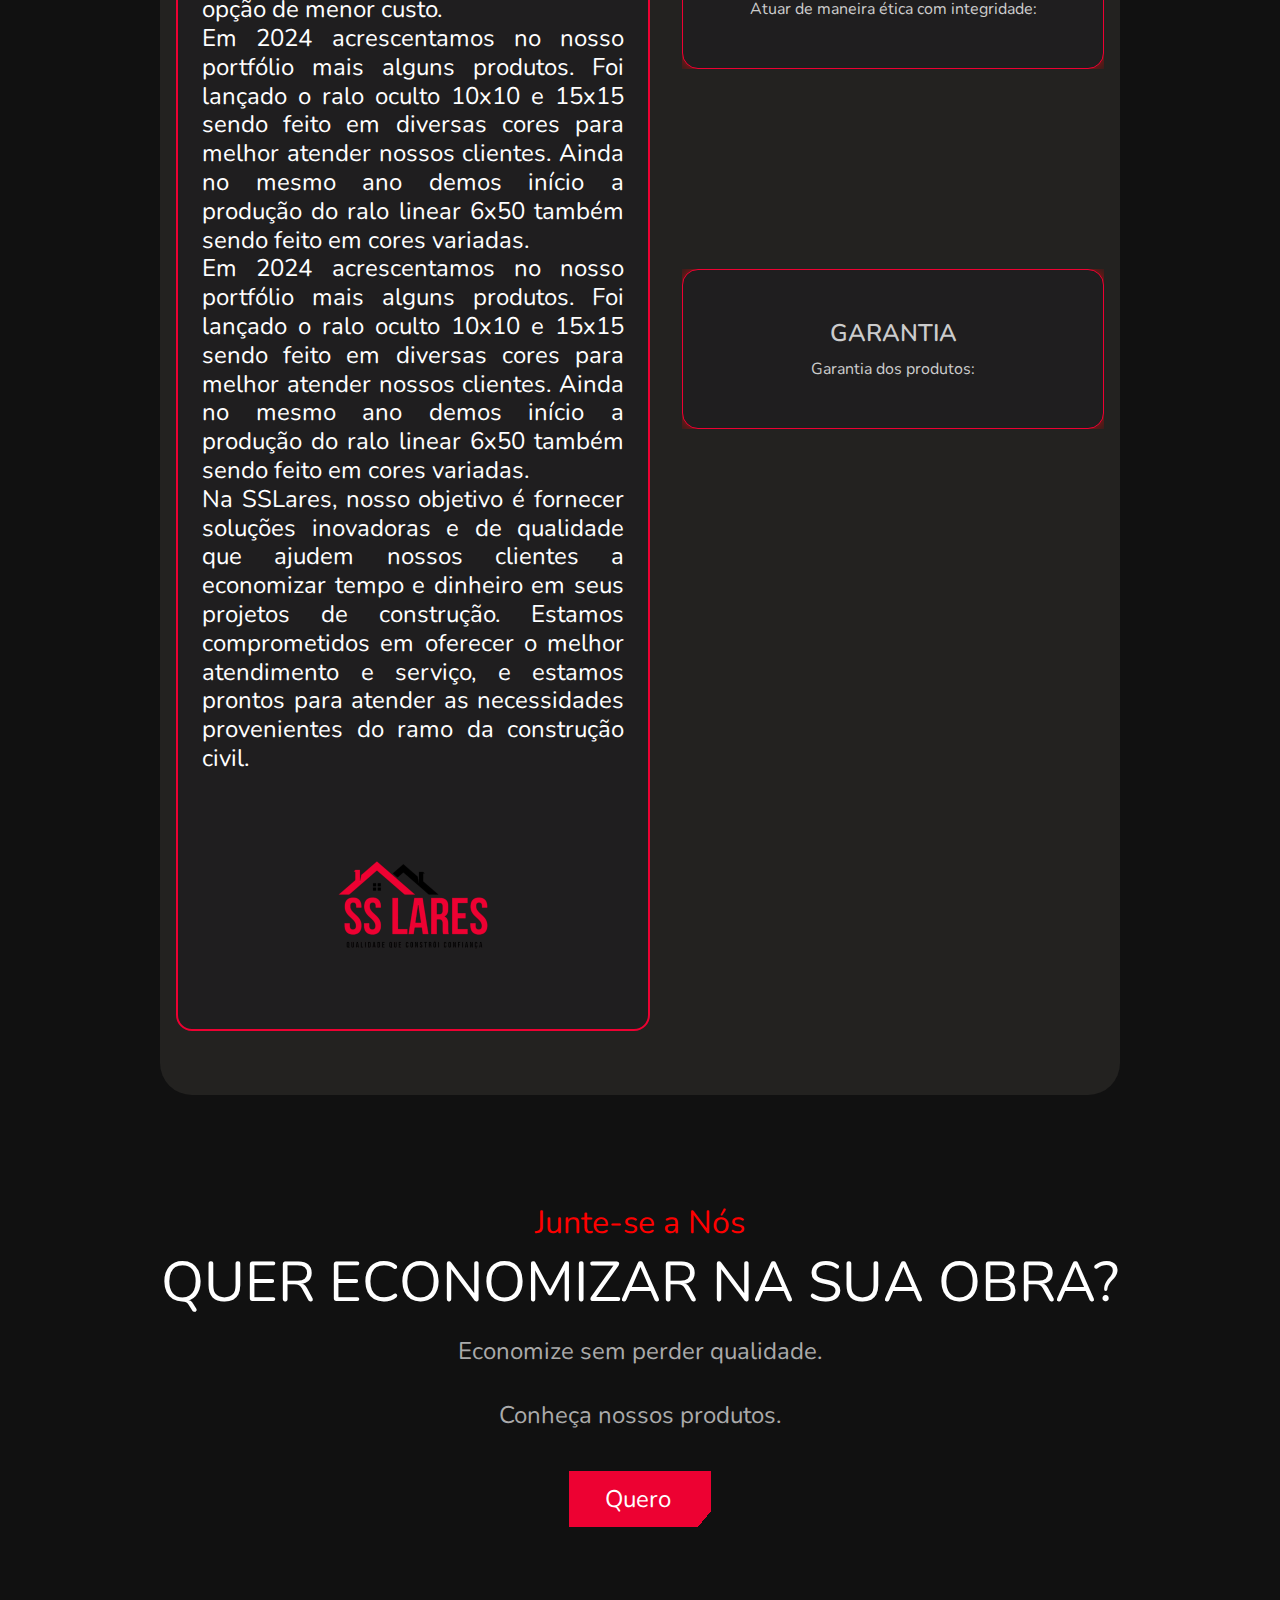
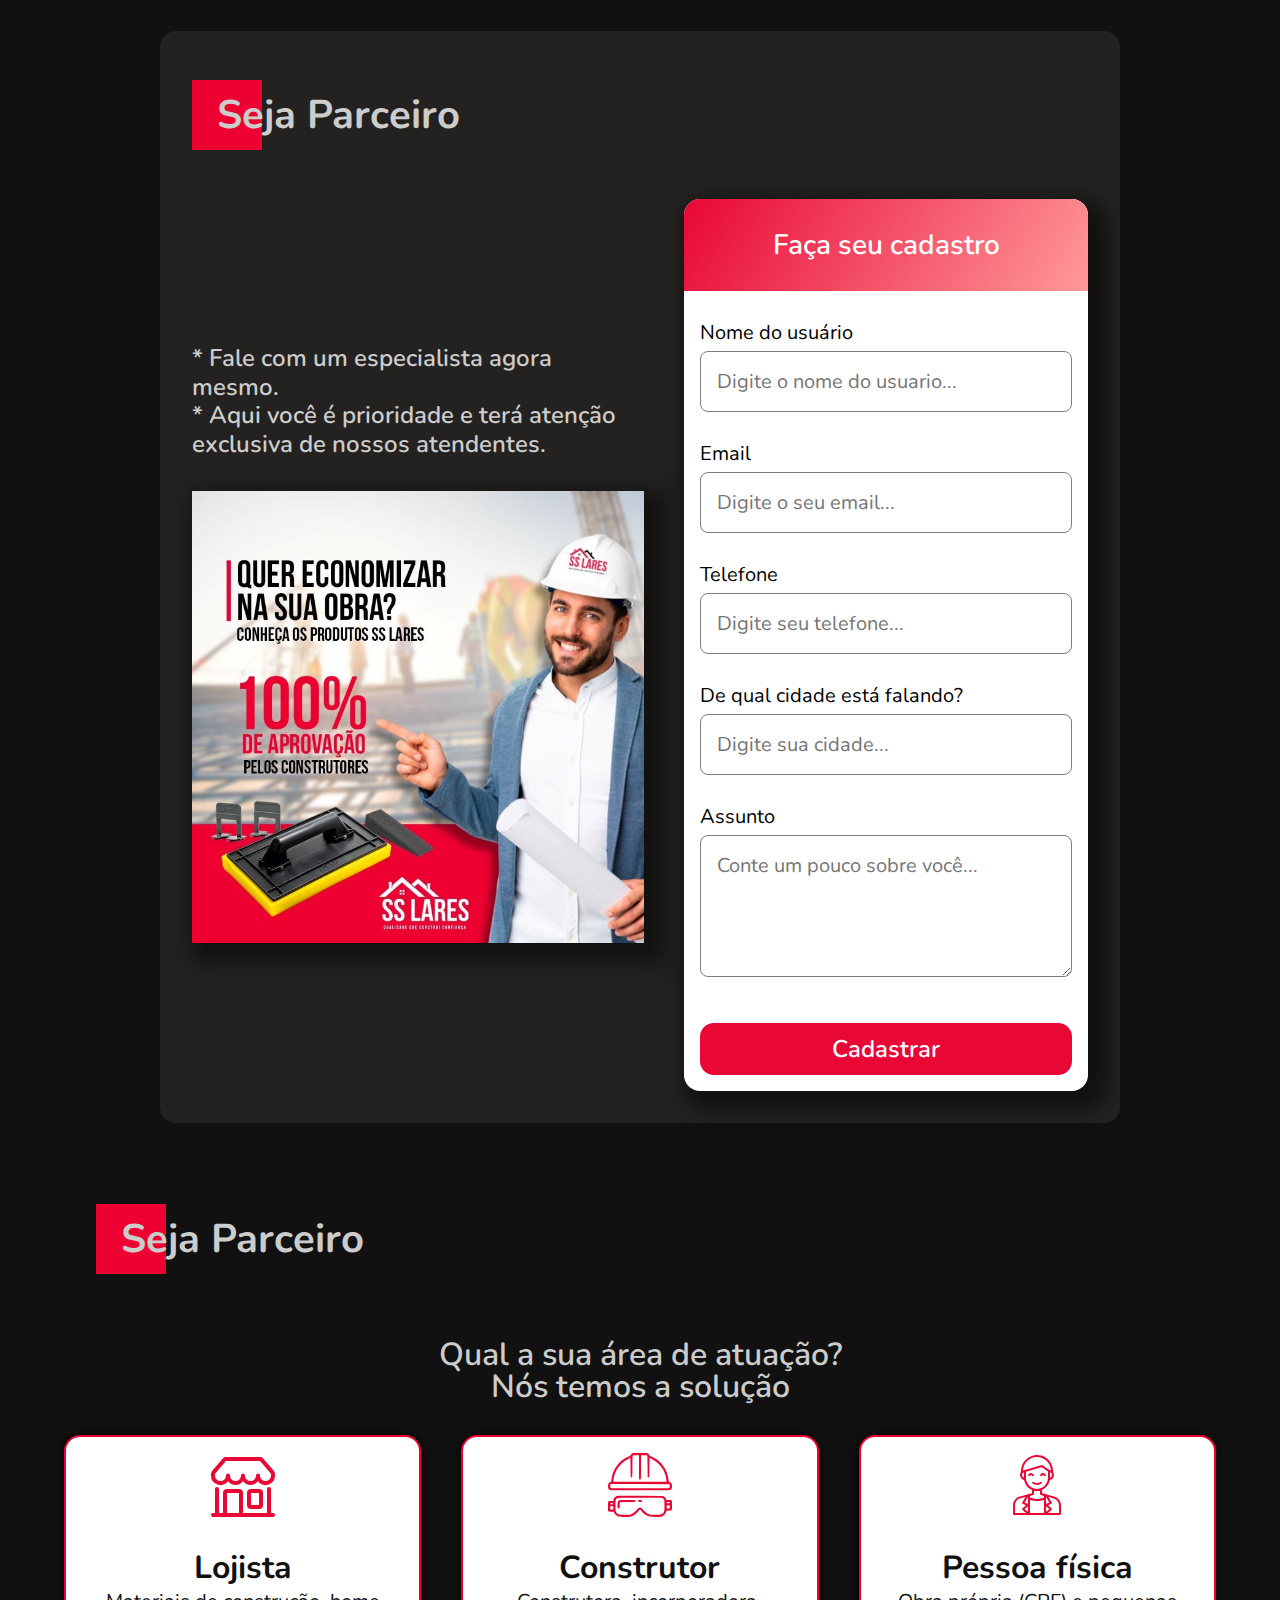
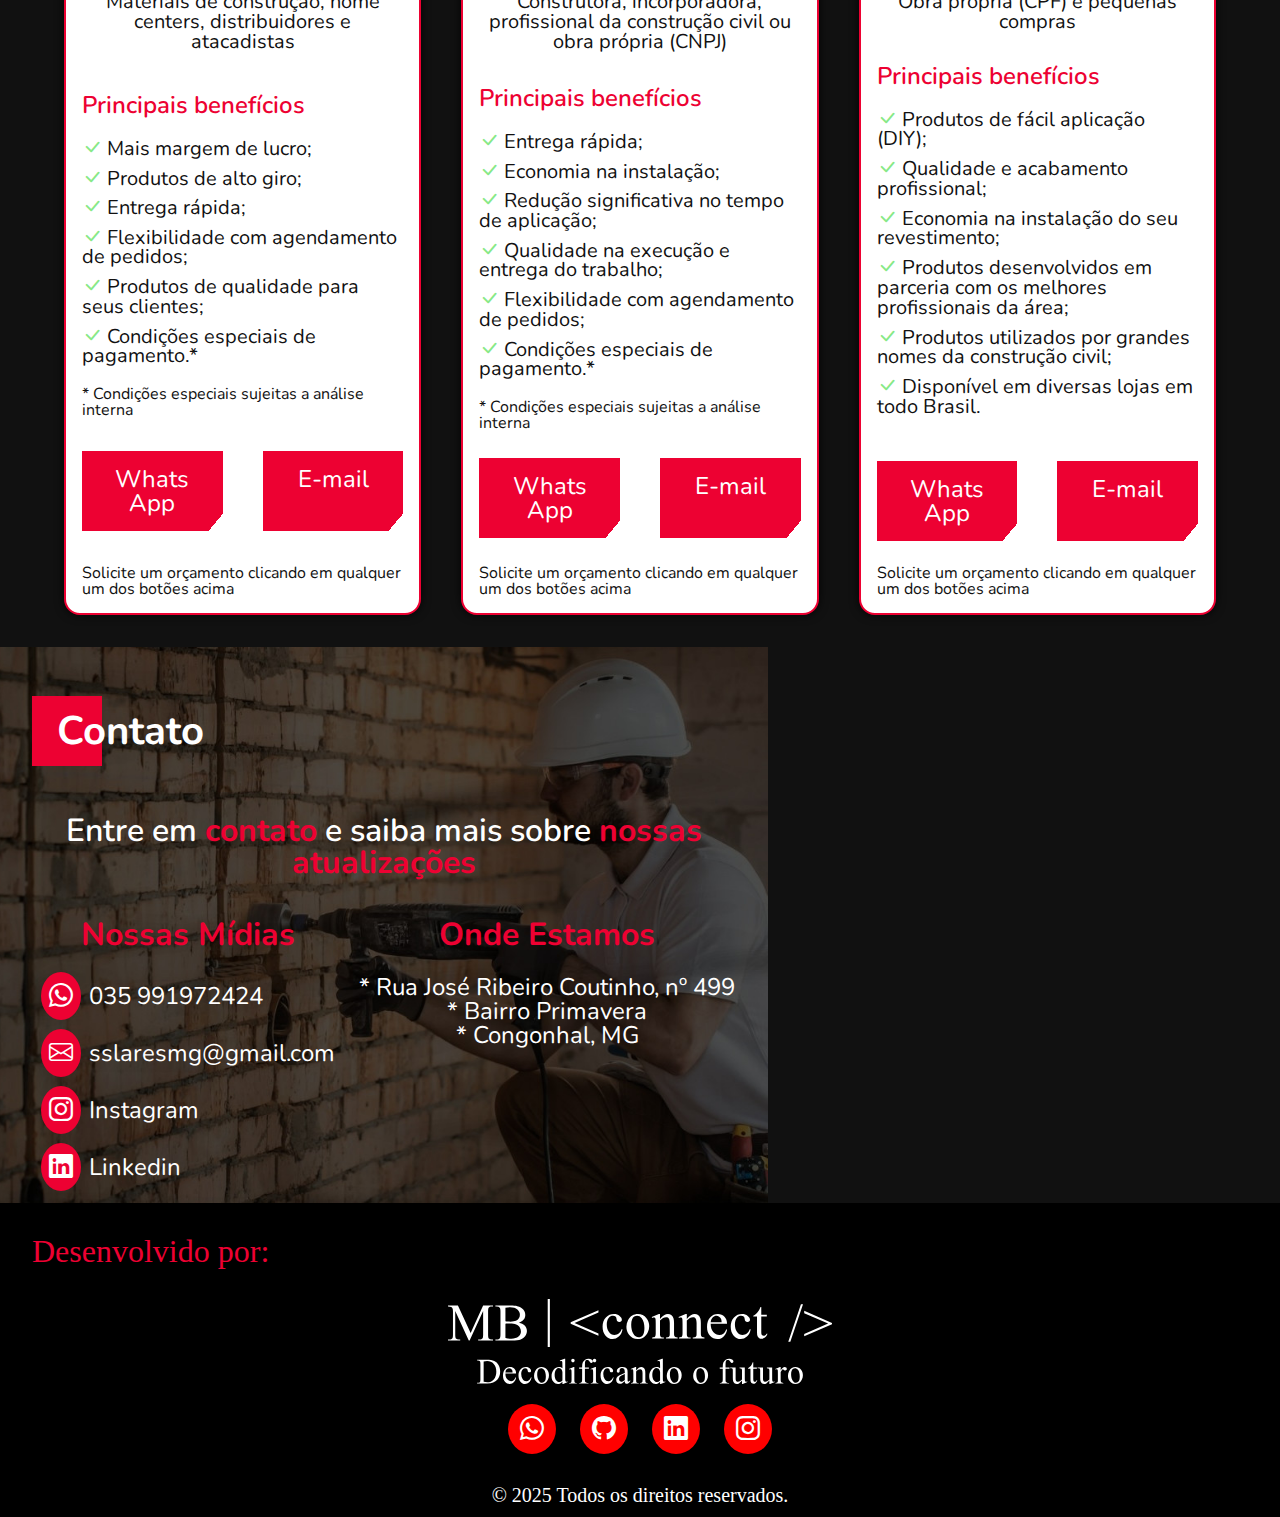
==== commit 00a319e0: "Incluindo icone whats" ====
--- a/index.html
+++ b/index.html
@@ -186,17 +186,6 @@
             </div>
             <div class="swiper-slide">
               <img
-                src="./assets/img/img_ourProducts/espacador-slim-padrao.png"
-                alt="Espaçadores de plástico para o assentamento de pisos"
-              />
-              <div class="ourProducts__content">
-                <h3>Espaçador Smart Padrão</h3>
-                <p>Espaçador / Nivelador Smart 3mm, 2mm, 1,5mm e 1mm PREMIUM</p>
-                <a href="./loja.html" class="btn">Ver mais</a>
-              </div>
-            </div>
-            <div class="swiper-slide">
-              <img
                 src="./assets/img/img_ourProducts/slim-premium.png"
                 alt="Espaçadores de plástico para o assentamento de pisos"
               />
@@ -349,6 +338,13 @@
                 Continuamos a expandir nossa linha de produtos em 2023, a linha
                 de Espaçadores Slim foi lançado oferecendo aos consumidores uma
                 opção de menor custo.
+              </p>
+              <p>
+                Em 2024 acrescentamos no nosso portfólio mais alguns produtos.
+                Foi lançado o ralo oculto 10x10 e 15x15 sendo feito em diversas
+                cores para melhor atender nossos clientes. Ainda no mesmo ano
+                demos início a produção do ralo linear 6x50 também sendo feito
+                em cores variadas.
               </p>
               <p>
                 Em 2024 acrescentamos no nosso portfólio mais alguns produtos.
@@ -736,23 +732,29 @@
               <ul>
                 <li>
                   <h6>Nossas Mídias</h6>
-                  <a aria-label="Whatsapp SsLares" href="#"
+                  <a
+                    aria-label="Whatsapp SsLares"
+                    href="https://wa.me/5535991972424"
+                    target="_blank"
                     ><i class="bi bi-whatsapp"></i>035 991972424</a
                   >
                 </li>
                 <li>
-                  <a href="mailto:sslaresmg@gmail.com"
+                  <a href="mailto:sslaresmg@gmail.com" target="_blank"
                     ><i class="icone-footer bi bi-envelope email"></i
                     >sslaresmg@gmail.com</a
                   >
                 </li>
                 <li>
-                  <a aria-label="Instagram SsLares" href="#"
+                  <a
+                    aria-label="Instagram SsLares"
+                    href="https://www.instagram.com/sslaresmg1/"
+                    target="_blank"
                     ><i class="bi bi-instagram"></i>Instagram</a
                   >
                 </li>
                 <li>
-                  <a aria-label="Linkedin SsLares" href="#"
+                  <a aria-label="Linkedin SsLares" href="#" target="_blank"
                     ><i class="bi bi-linkedin"></i>Linkedin</a
                   >
                 </li>
@@ -778,6 +780,16 @@
           referrerpolicy="no-referrer-when-downgrade"
         ></iframe>
       </section>
+      <div class="whatsapp">
+        <a
+          aria-label="Whatsapp SsLares"
+          href="https://wa.me/5535991972424"
+          target="_blank"
+        >
+          <i class="bi bi-whatsapp"></i>
+          <span class="whatsapp-text">Fale conosco</span>
+        </a>
+      </div>
     </main>
     <!-- ===== Footer ===== -->
     <footer>
@@ -790,22 +802,34 @@
         />
         <ul class="links-dev">
           <li>
-            <a aria-label="Whatsapp da Mb Connect" href="#"
+            <a
+              aria-label="Whatsapp da Mb Connect"
+              href="https://wa.me/035999110933"
+              target="_blank"
               ><i class="bi bi-whatsapp"></i
             ></a>
           </li>
           <li>
-            <a aria-label="GitHub da Mb Connect" href="#"
+            <a
+              aria-label="GitHub da Mb Connect"
+              href="https://github.com/Misael1981"
+              target="_blank"
               ><i class="bi bi-github"></i
             ></a>
           </li>
           <li>
-            <a aria-label="Linkedin da Mb Connect" href="#"
+            <a
+              aria-label="Linkedin da Mb Connect"
+              href="https://www.linkedin.com/in/misael-borges-dev/"
+              target="_blank"
               ><i class="bi bi-linkedin"></i
             ></a>
           </li>
           <li>
-            <a aria-label="Instagram da Mb Connect" href="#"
+            <a
+              aria-label="Instagram da Mb Connect"
+              href="https://www.instagram.com/misaelvborges/"
+              target="_blank"
               ><i class="bi bi-instagram"></i
             ></a>
           </li>
--- a/style.css
+++ b/style.css
@@ -78,10 +78,7 @@
 }
 
 [data-theme="light"] {
-  /* --bg-primary: #e9e0e0; */
   --bg-primary: #e4e4e4;
-  /* --bg-secondary: #dad7d7; */
-  /* --bg-secondary: #b1b1b1; */
   --bg-secondary: #f4f4f4;
   --color-primary: #080808;
   --color-box-shadow: rgba(0, 0, 0, 0.1);
@@ -121,10 +118,15 @@
   margin-top: 1rem;
   display: inline-block;
   padding: 1rem 2.5rem 1rem 2.3rem;
-  background: linear-gradient(130deg, red 93%, transparent 90%);
+  background: linear-gradient(
+    130deg,
+    var(--cor-primary-red) 93%,
+    transparent 90%
+  );
   color: #fff;
   cursor: pointer;
   font-size: 1.5rem;
+  transition: 0.3s;
 }
 
 .btn:hover {
@@ -155,3 +157,56 @@
     }
   }
 }
+
+/* === Ícone de Whatsapp === */
+
+.whatsapp a {
+  position: fixed;
+  bottom: 2rem;
+  right: 0.5rem;
+  display: flex; /* Para alinhar o ícone e o texto */
+  align-items: center; /* Alinhar verticalmente */
+  background-color: #25d366; /* Cor de fundo do botão */
+  color: #fff; /* Cor do texto */
+  border-radius: 5px; /* Borda arredondada */
+  padding: 0.5rem 1rem; /* Espaçamento interno */
+  z-index: 20;
+  opacity: 0.8; /* Um pouco de transparência */
+  transition: opacity 0.3s ease-in-out; /* Transição suave para a opacidade */
+  text-decoration: none; /* Remover sublinhado do link */
+}
+
+.whatsapp a:hover {
+  opacity: 1; /* Remover transparência no hover */
+}
+
+.whatsapp a .bi-whatsapp {
+  font-size: 2rem; /* Ajuste o tamanho do ícone */
+  margin-right: 0.5rem; /* Espaço entre o ícone e o texto */
+}
+
+.whatsapp a .whatsapp-text {
+  font-size: 1rem; /* Tamanho do texto */
+  white-space: nowrap; /* Evitar que o texto quebre em várias linhas */
+  opacity: 0; /* Inicialmente invisível */
+  margin-left: -2rem; /* Esconder inicialmente movendo para a esquerda */
+  transition: opacity 0.3s ease-in-out, margin-left 0.3s ease-in-out; /* Transição suave */
+}
+
+.whatsapp a:hover .whatsapp-text {
+  opacity: 1; /* Tornar o texto visível no hover */
+  margin-left: 0; /* Mover o texto para a posição normal */
+}
+
+@media (max-width: 768px) {
+  .whatsapp a .whatsapp-text {
+    display: none;
+  }
+  .whatsapp a {
+    padding: 0.5rem; /* Ajustar o padding quando só tem o ícone */
+  }
+  .whatsapp a .bi-whatsapp {
+    font-size: 3rem; /* Manter o tamanho do ícone em telas menores */
+    margin-right: 0;
+  }
+}
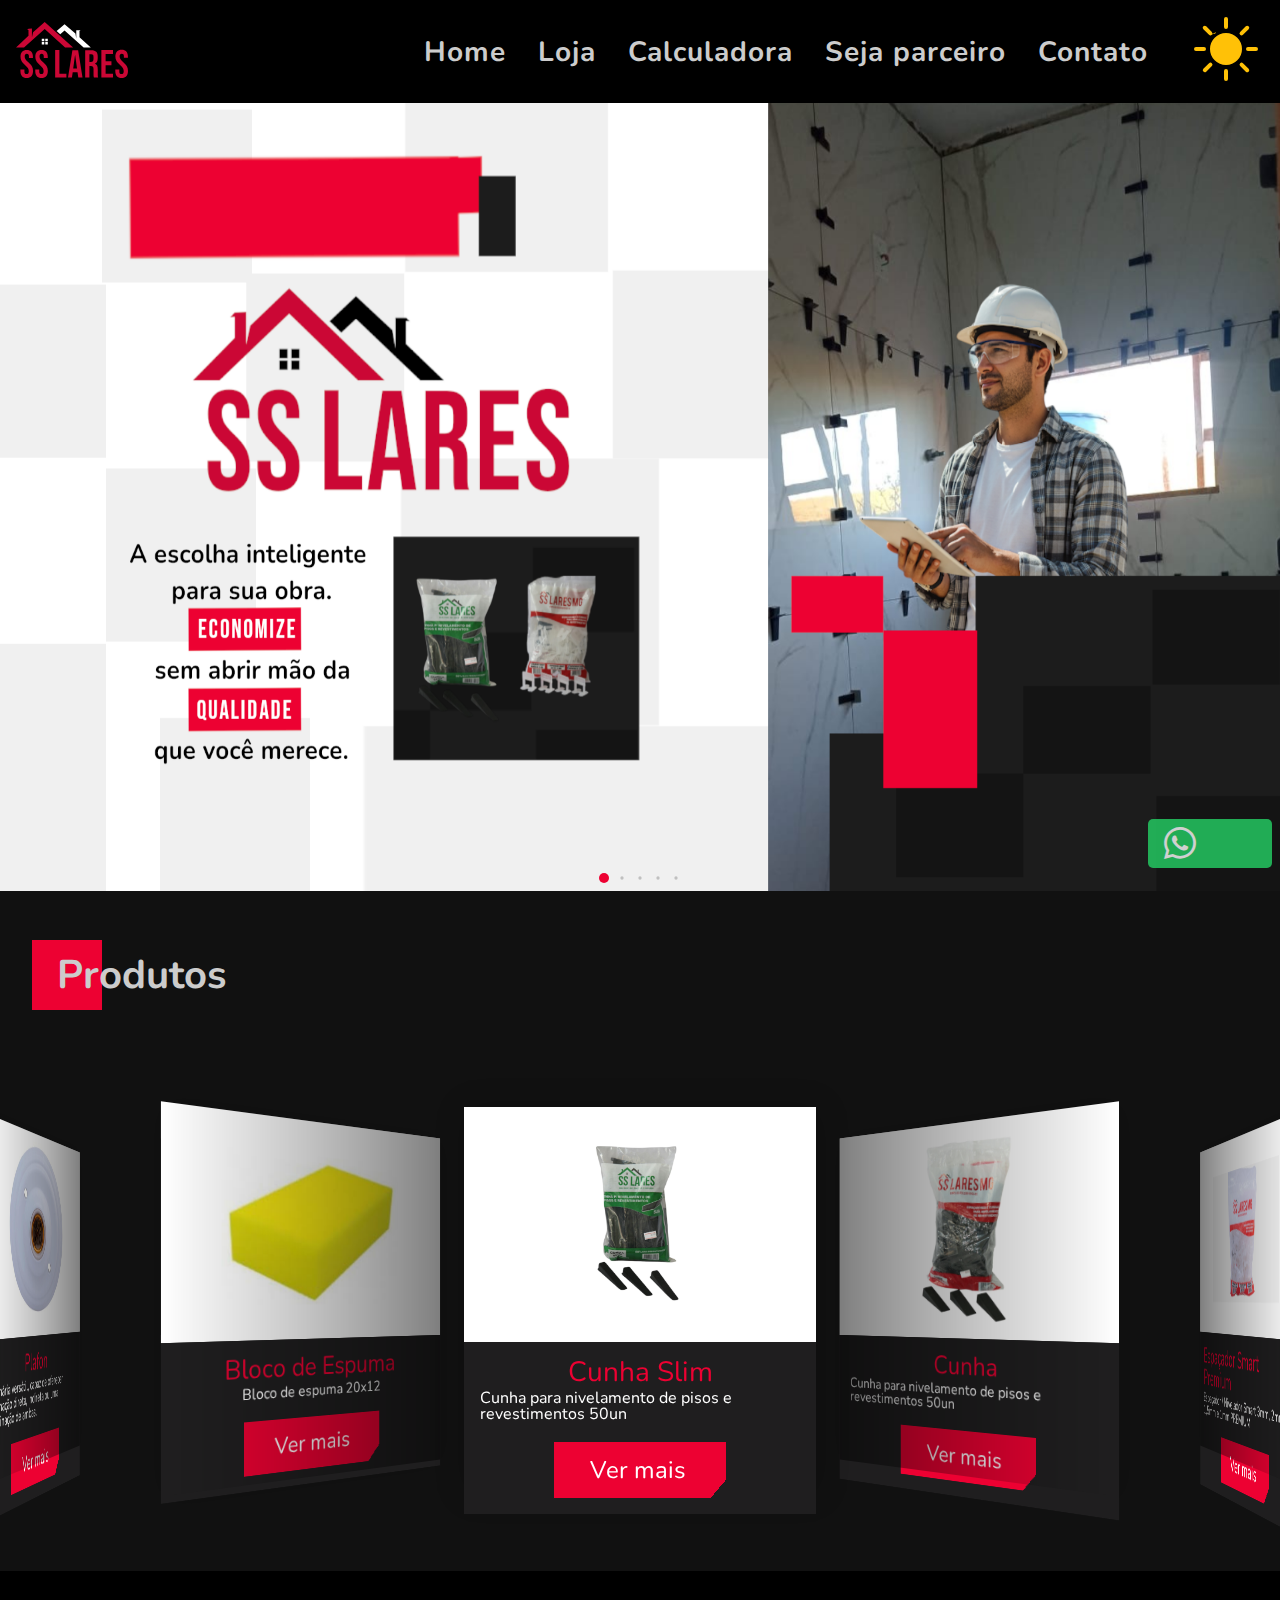
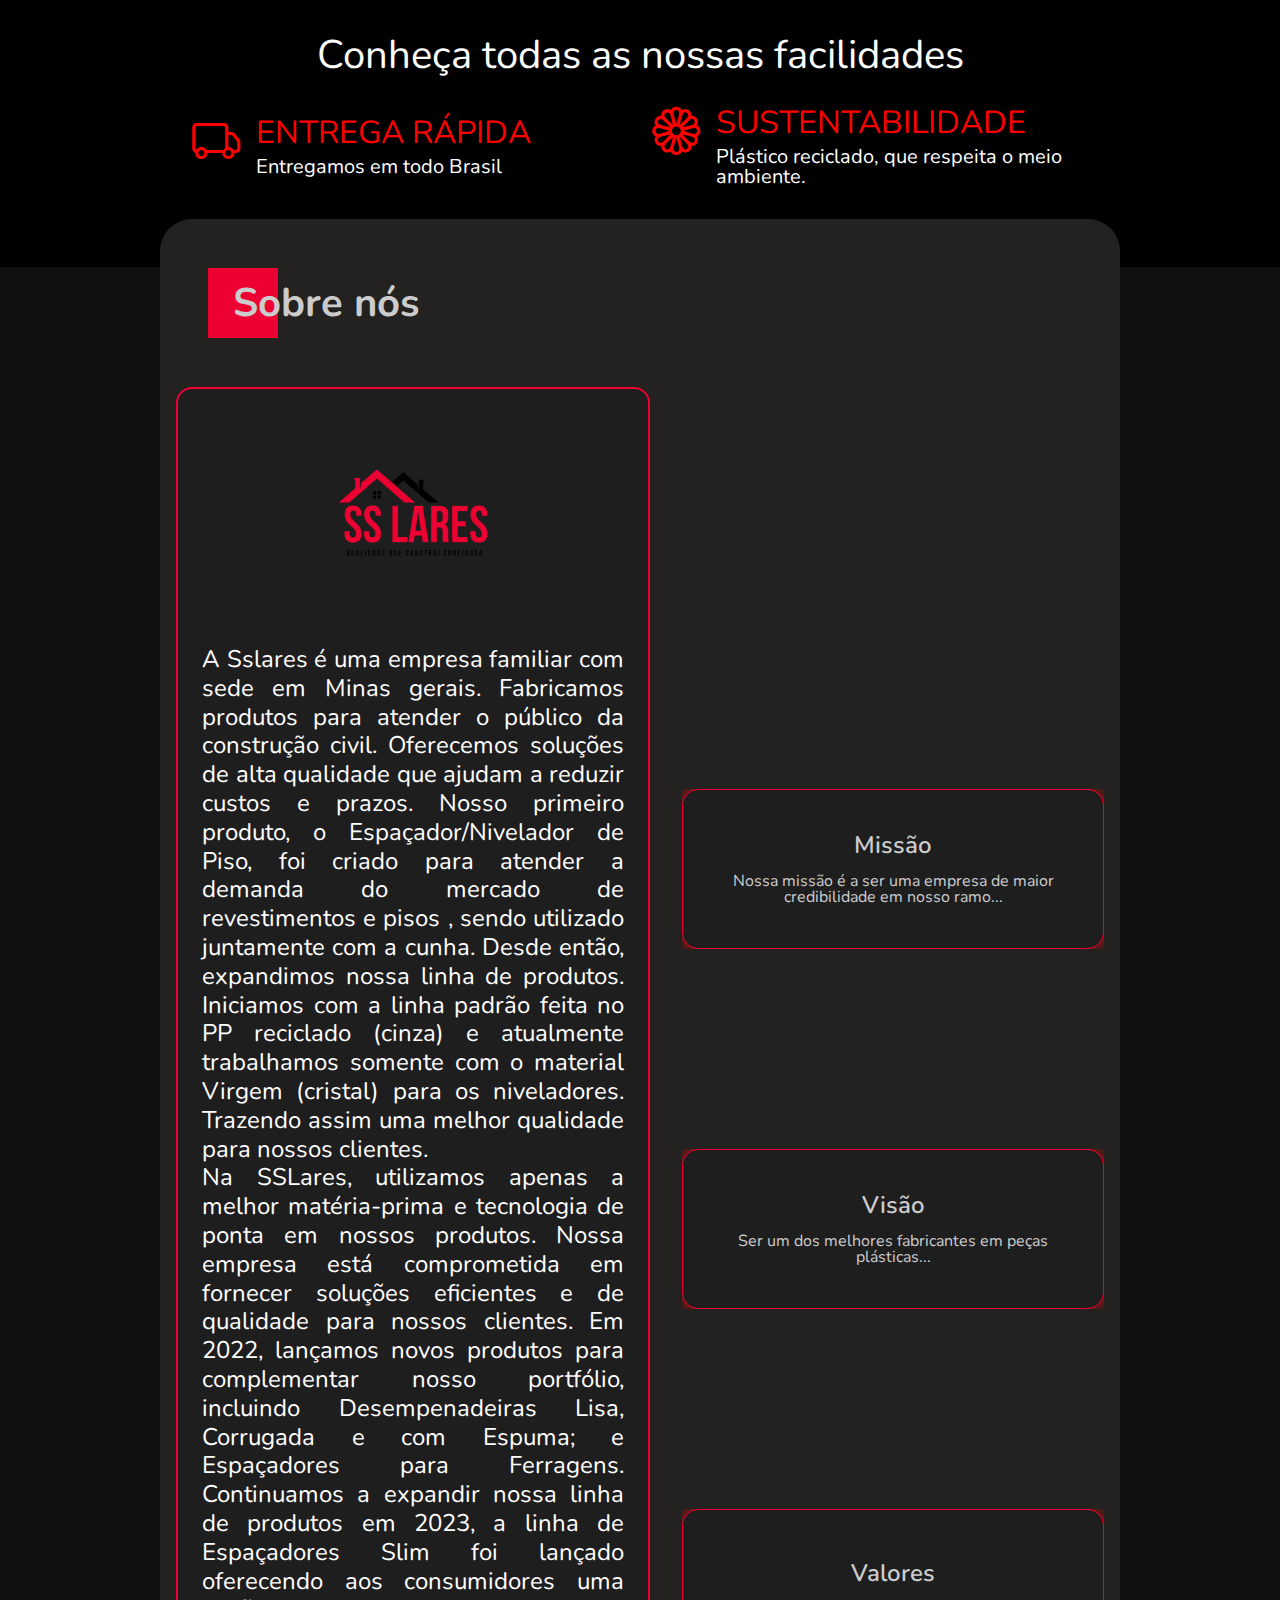
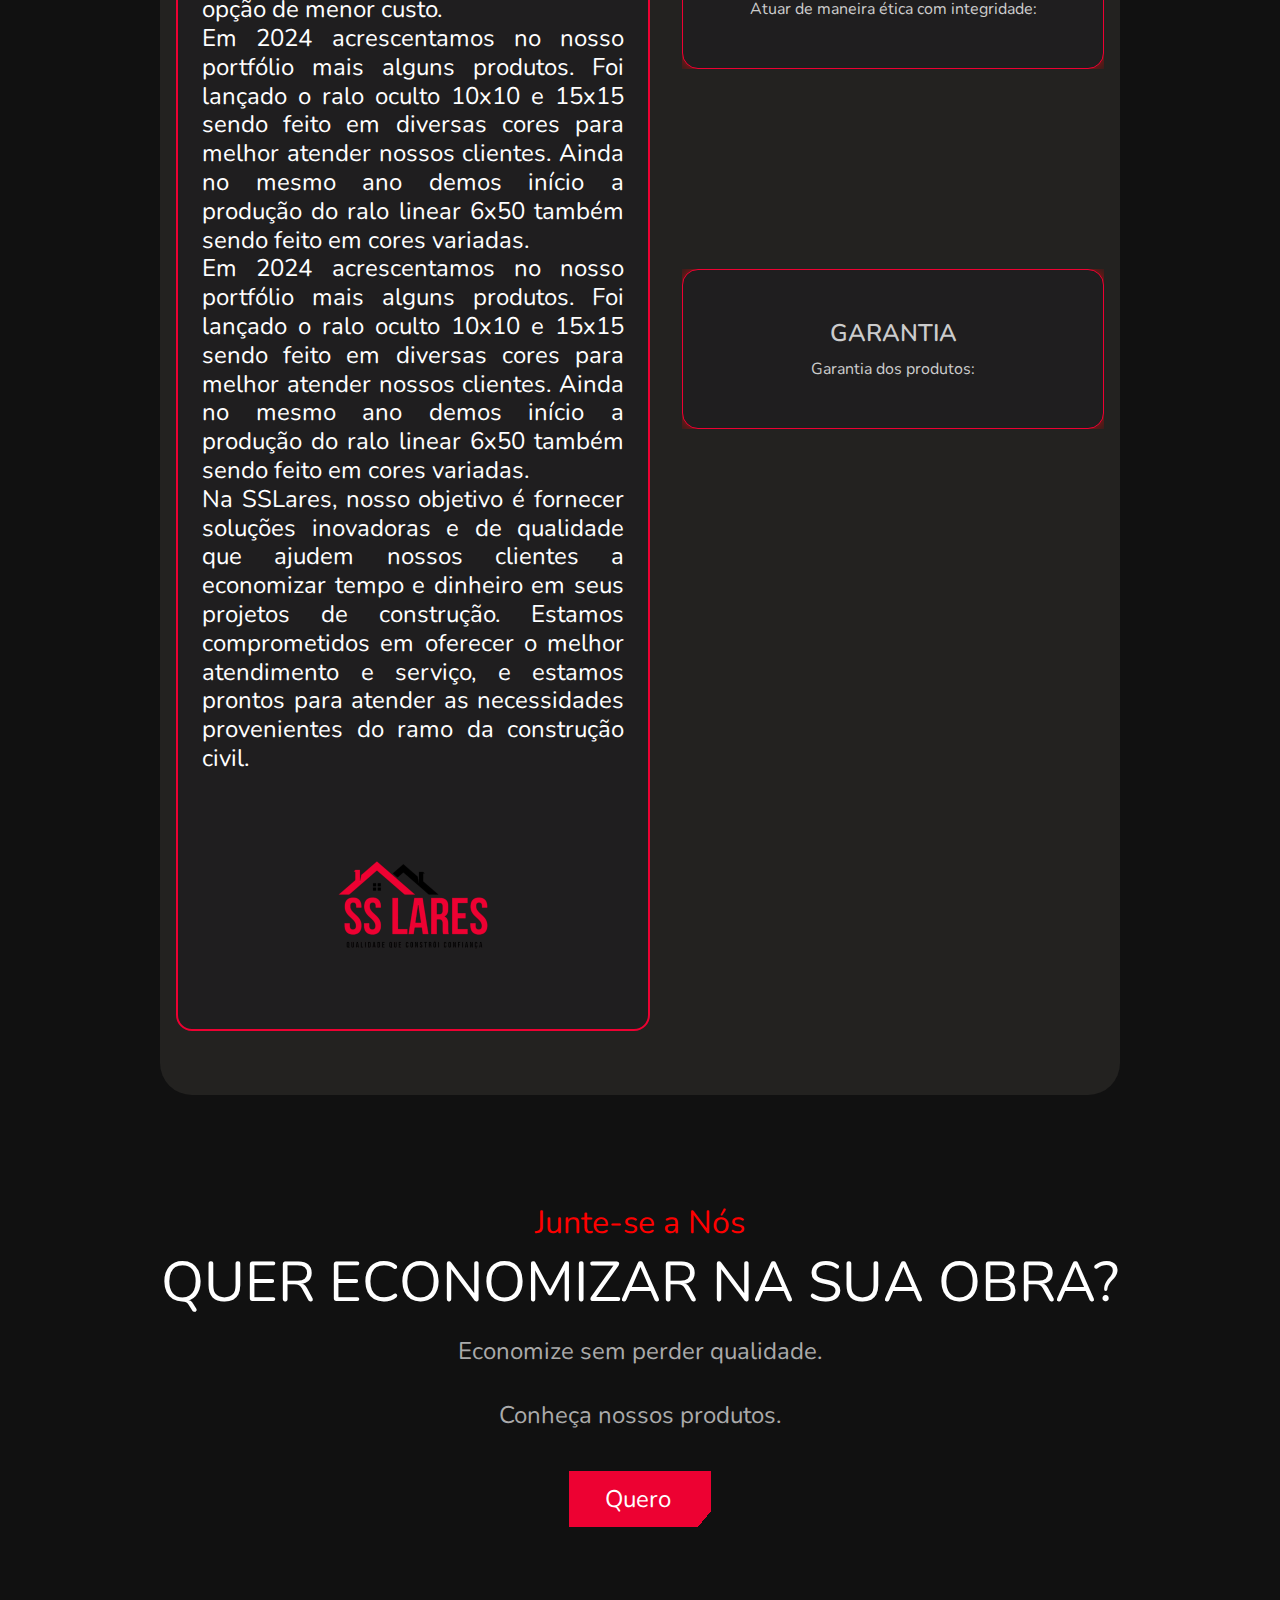
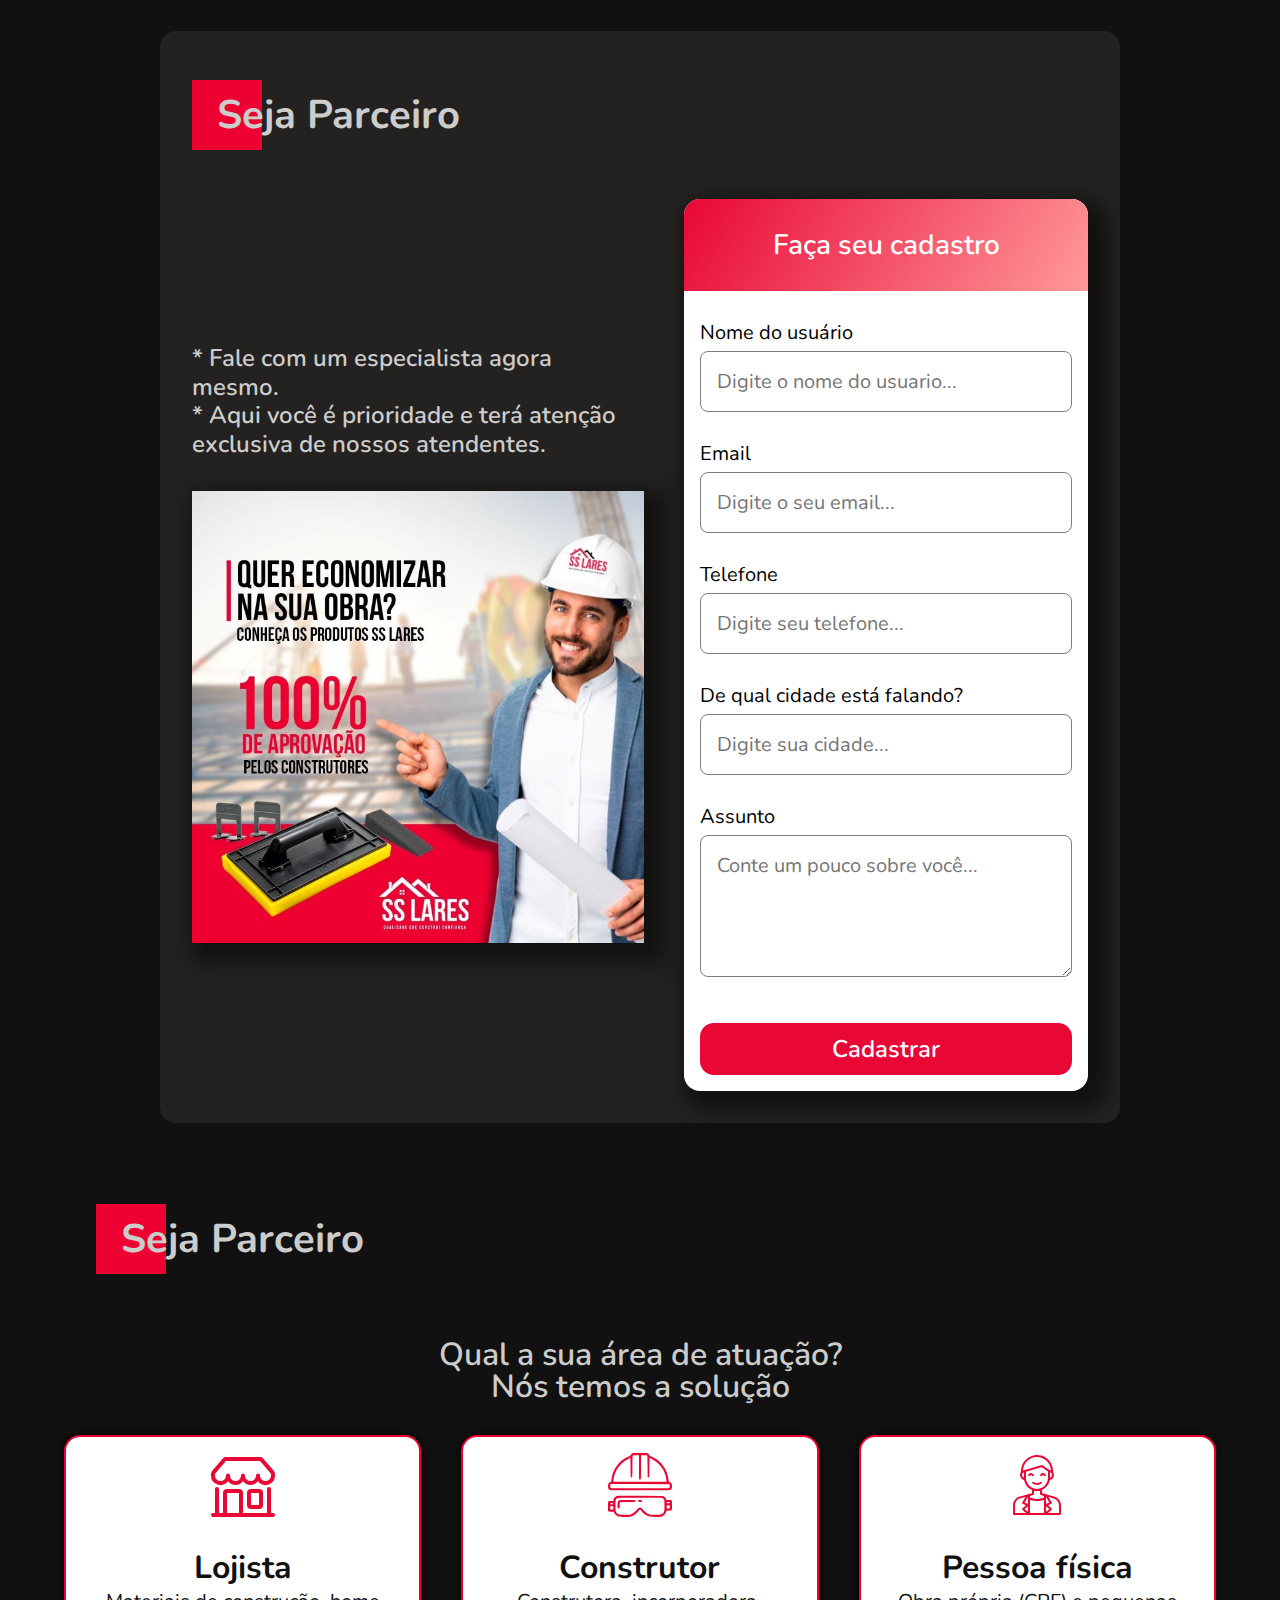
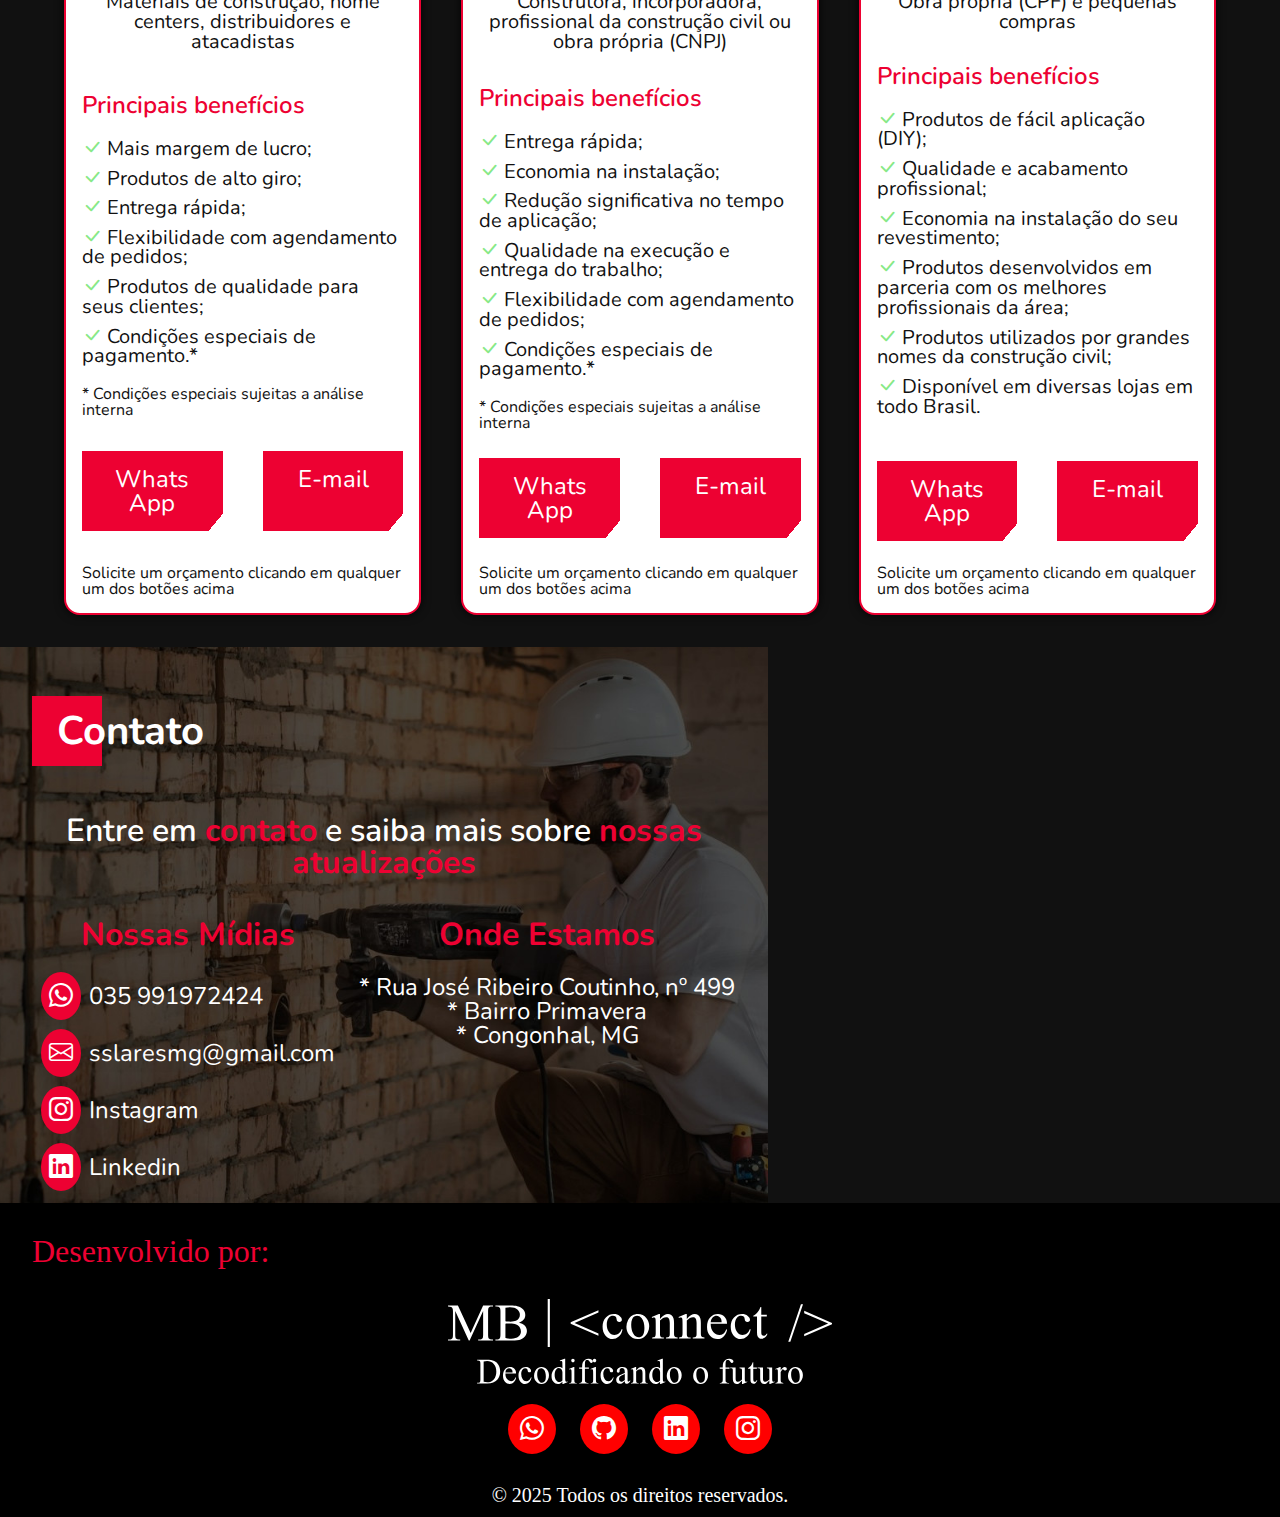
==== commit 8e7261a7: "ícone whatsapp" ====
--- a/index.html
+++ b/index.html
@@ -780,17 +780,18 @@
           referrerpolicy="no-referrer-when-downgrade"
         ></iframe>
       </section>
-      <div class="whatsapp">
-        <a
-          aria-label="Whatsapp SsLares"
-          href="https://wa.me/5535991972424"
-          target="_blank"
-        >
-          <i class="bi bi-whatsapp"></i>
-          <span class="whatsapp-text">Fale conosco</span>
-        </a>
-      </div>
     </main>
+    <!-- ===== Ícone Whatsapp ===== -->
+    <div class="whatsapp">
+      <a
+        aria-label="Whatsapp SsLares"
+        href="https://wa.me/5535991972424"
+        target="_blank"
+      >
+        <i class="bi bi-whatsapp"></i>
+        <span class="whatsapp-text">Fale conosco</span>
+      </a>
+    </div>
     <!-- ===== Footer ===== -->
     <footer>
       <h5>Desenvolvido por:</h5>
--- a/style.css
+++ b/style.css
@@ -164,38 +164,38 @@
   position: fixed;
   bottom: 2rem;
   right: 0.5rem;
-  display: flex; /* Para alinhar o ícone e o texto */
-  align-items: center; /* Alinhar verticalmente */
-  background-color: #25d366; /* Cor de fundo do botão */
-  color: #fff; /* Cor do texto */
-  border-radius: 5px; /* Borda arredondada */
-  padding: 0.5rem 1rem; /* Espaçamento interno */
+  display: flex;
+  align-items: center;
+  background-color: #25d366;
+  color: #fff;
+  border-radius: 5px;
+  padding: 0.5rem 1rem;
   z-index: 20;
-  opacity: 0.8; /* Um pouco de transparência */
-  transition: opacity 0.3s ease-in-out; /* Transição suave para a opacidade */
-  text-decoration: none; /* Remover sublinhado do link */
+  opacity: 0.8;
+  transition: opacity 0.3s ease-in-out;
+  text-decoration: none;
 }
 
 .whatsapp a:hover {
-  opacity: 1; /* Remover transparência no hover */
+  opacity: 1;
 }
 
 .whatsapp a .bi-whatsapp {
-  font-size: 2rem; /* Ajuste o tamanho do ícone */
-  margin-right: 0.5rem; /* Espaço entre o ícone e o texto */
+  font-size: 2rem;
+  margin-right: 0.5rem;
 }
 
 .whatsapp a .whatsapp-text {
-  font-size: 1rem; /* Tamanho do texto */
-  white-space: nowrap; /* Evitar que o texto quebre em várias linhas */
-  opacity: 0; /* Inicialmente invisível */
-  margin-left: -2rem; /* Esconder inicialmente movendo para a esquerda */
-  transition: opacity 0.3s ease-in-out, margin-left 0.3s ease-in-out; /* Transição suave */
+  font-size: 1rem;
+  white-space: nowrap;
+  opacity: 0;
+  margin-left: -2rem;
+  transition: opacity 0.3s ease-in-out, margin-left 0.3s ease-in-out;
 }
 
 .whatsapp a:hover .whatsapp-text {
-  opacity: 1; /* Tornar o texto visível no hover */
-  margin-left: 0; /* Mover o texto para a posição normal */
+  opacity: 1;
+  margin-left: 0;
 }
 
 @media (max-width: 768px) {
@@ -203,10 +203,10 @@
     display: none;
   }
   .whatsapp a {
-    padding: 0.5rem; /* Ajustar o padding quando só tem o ícone */
+    padding: 0.5rem;
   }
   .whatsapp a .bi-whatsapp {
-    font-size: 3rem; /* Manter o tamanho do ícone em telas menores */
+    font-size: 3rem;
     margin-right: 0;
   }
 }
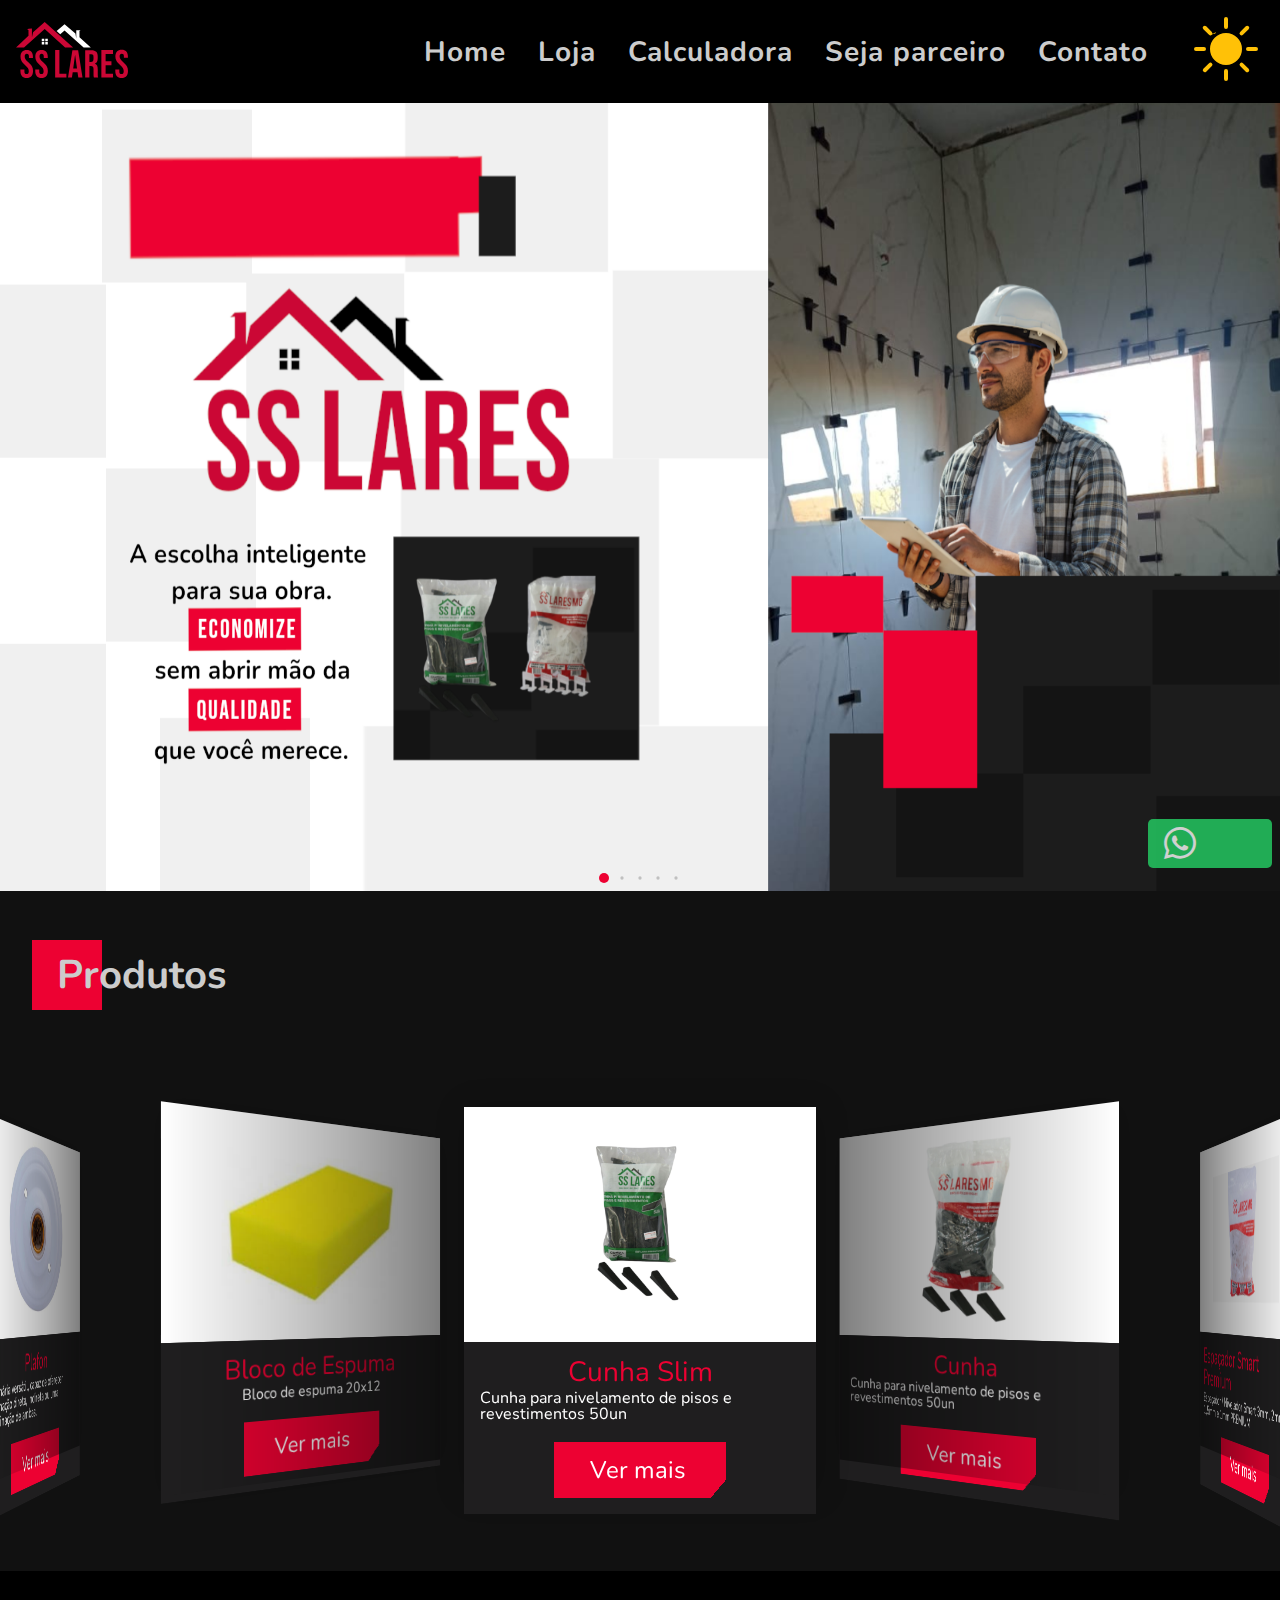
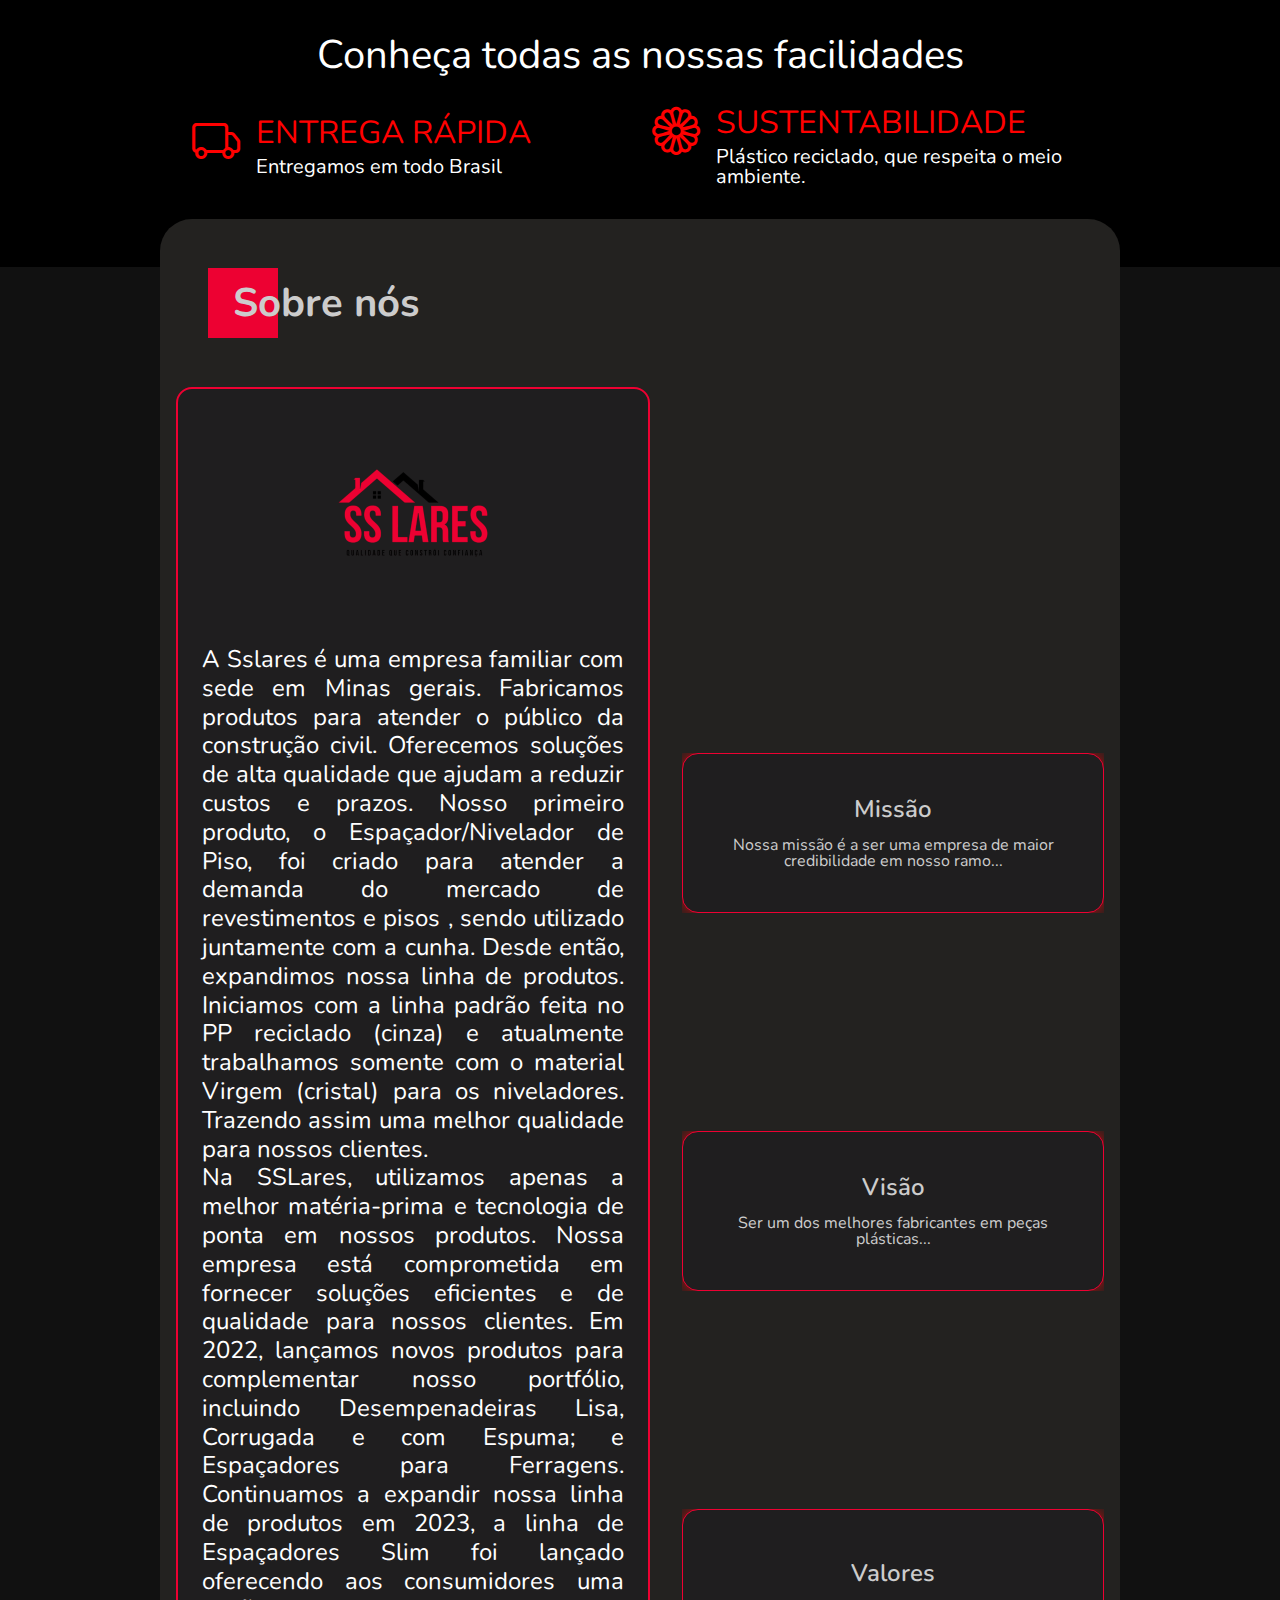
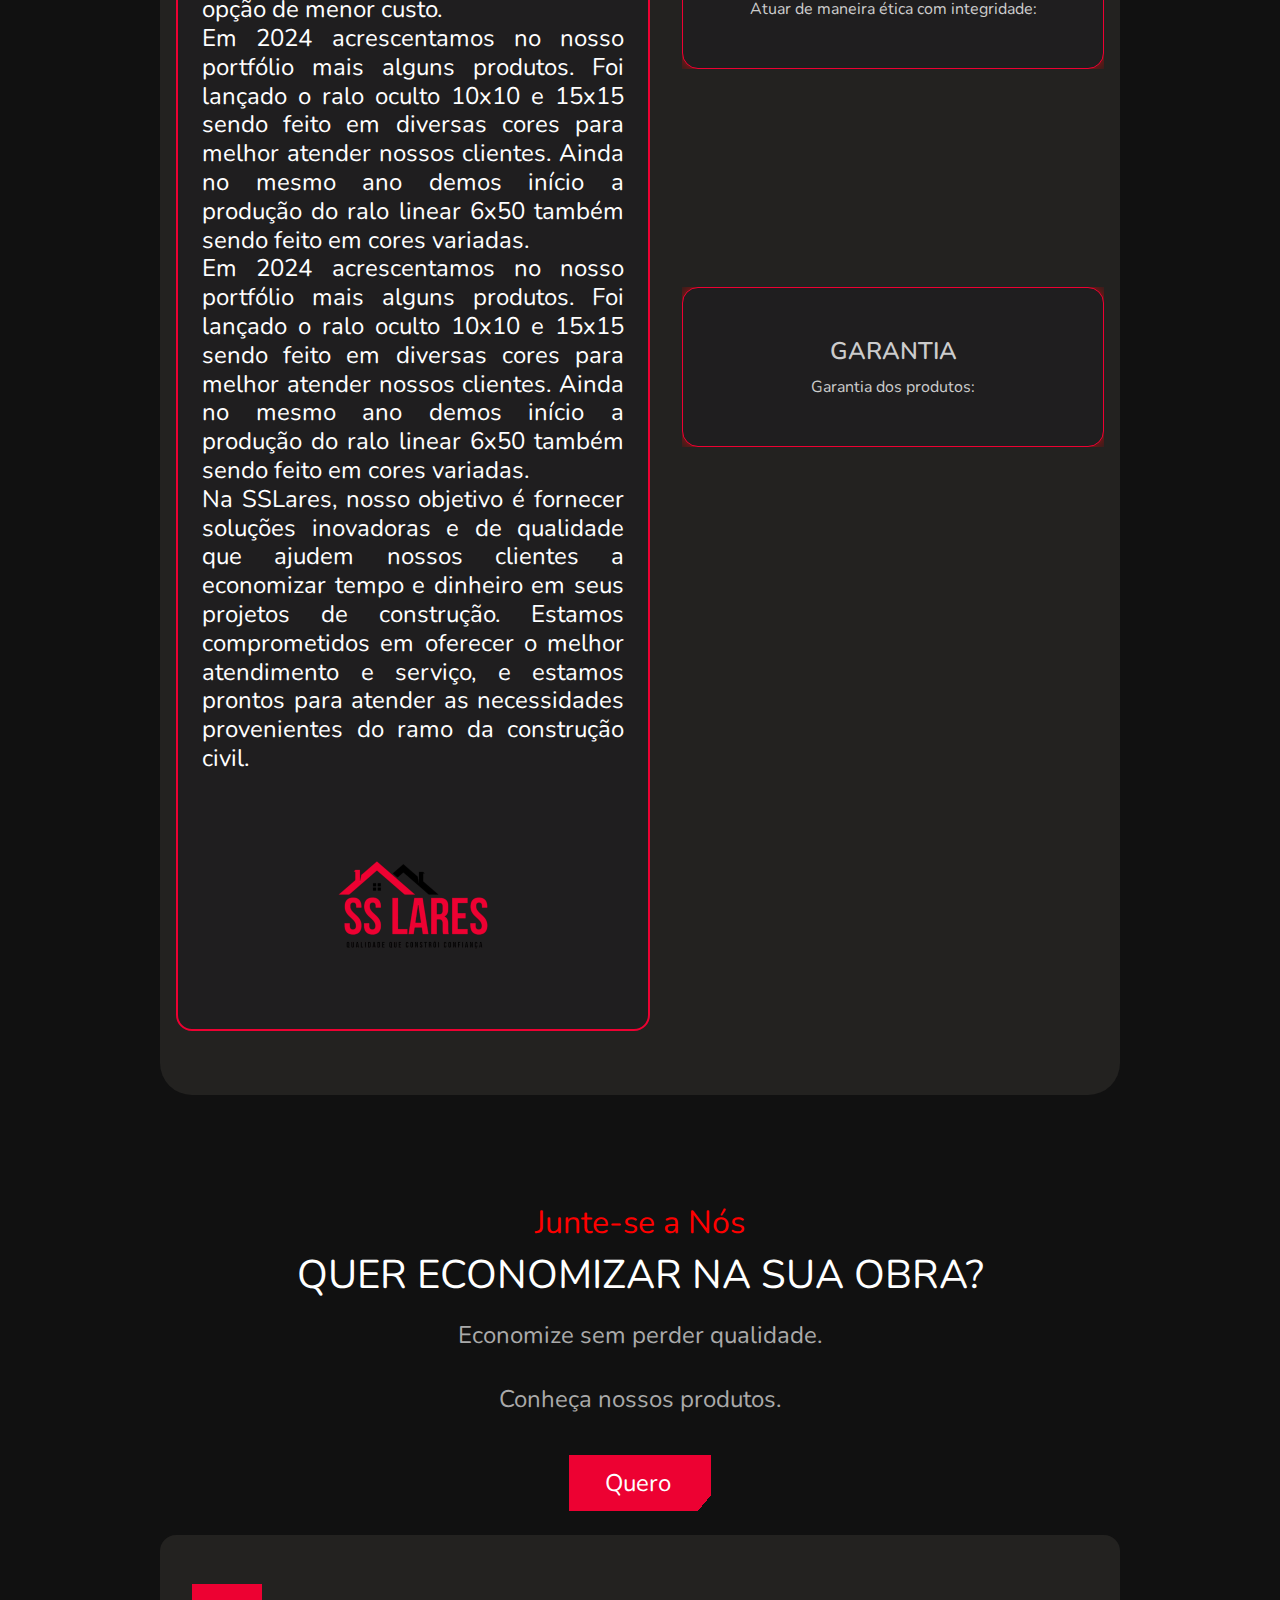
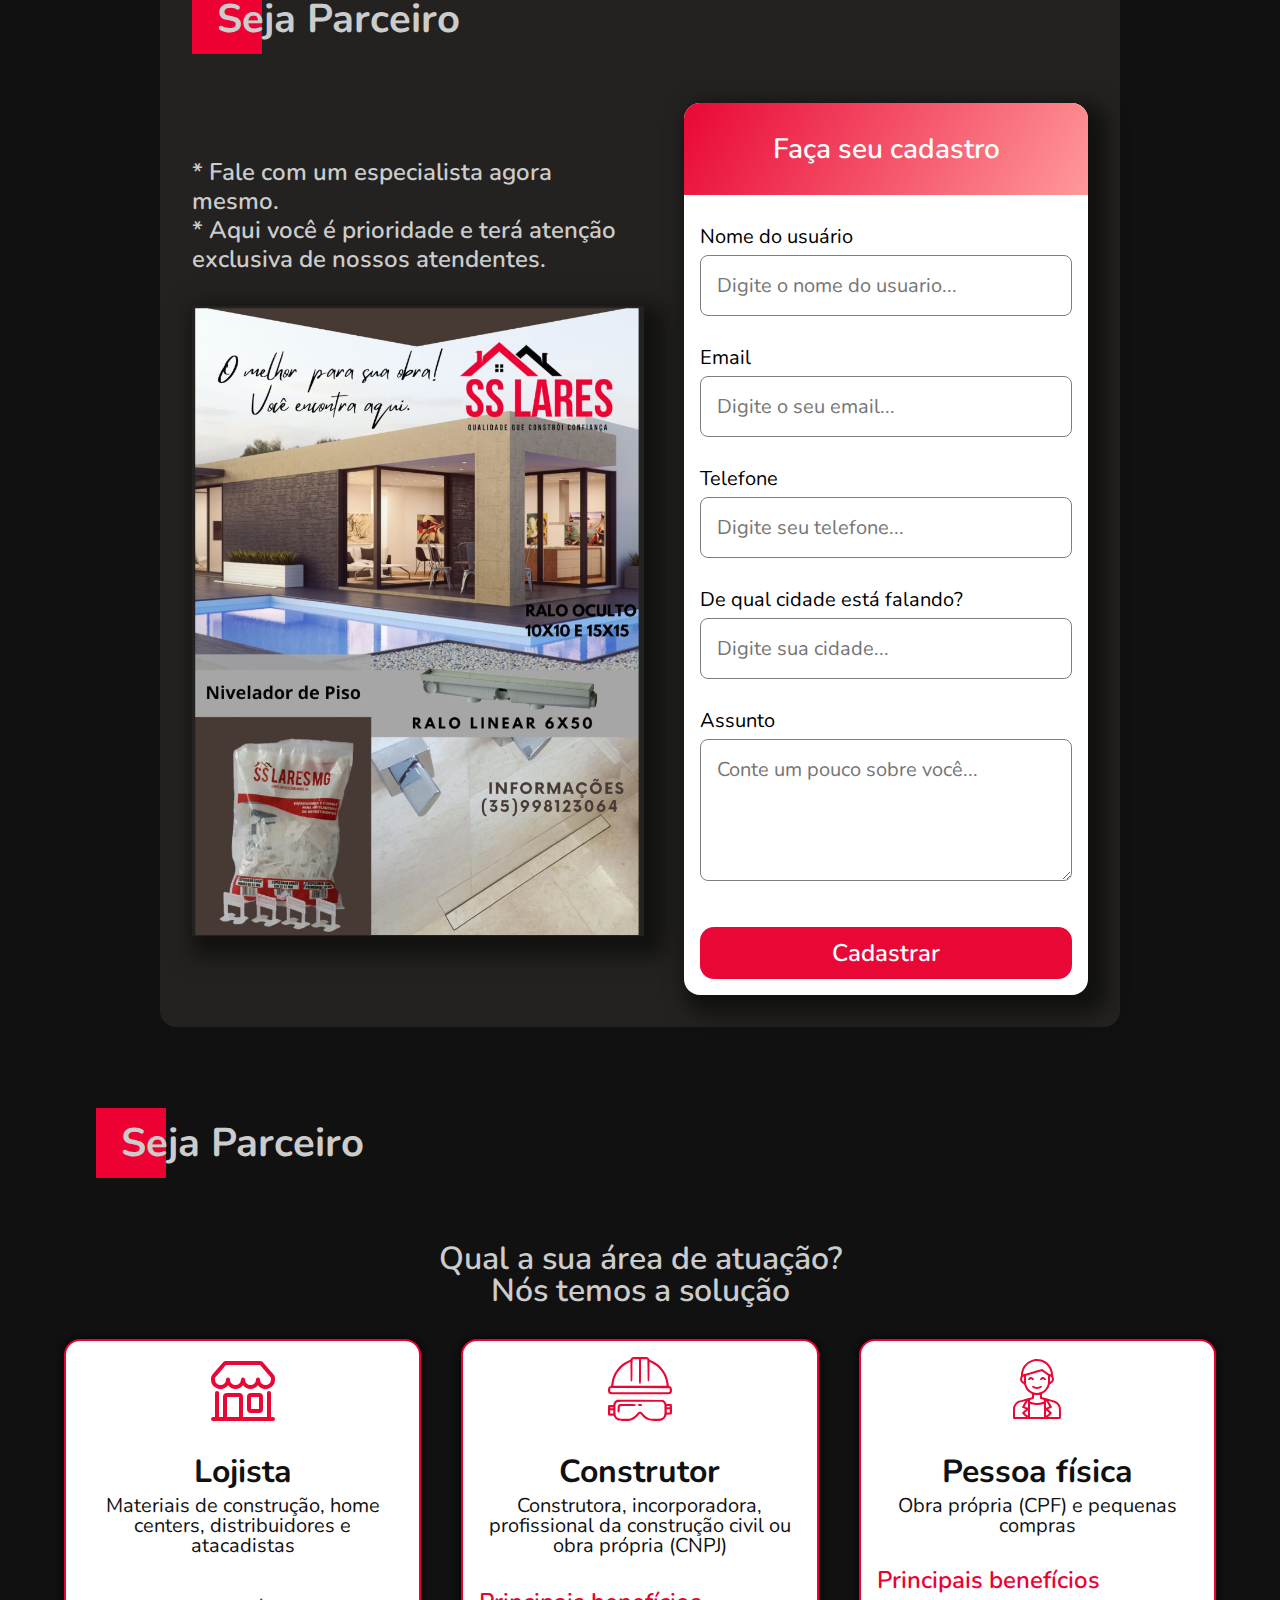
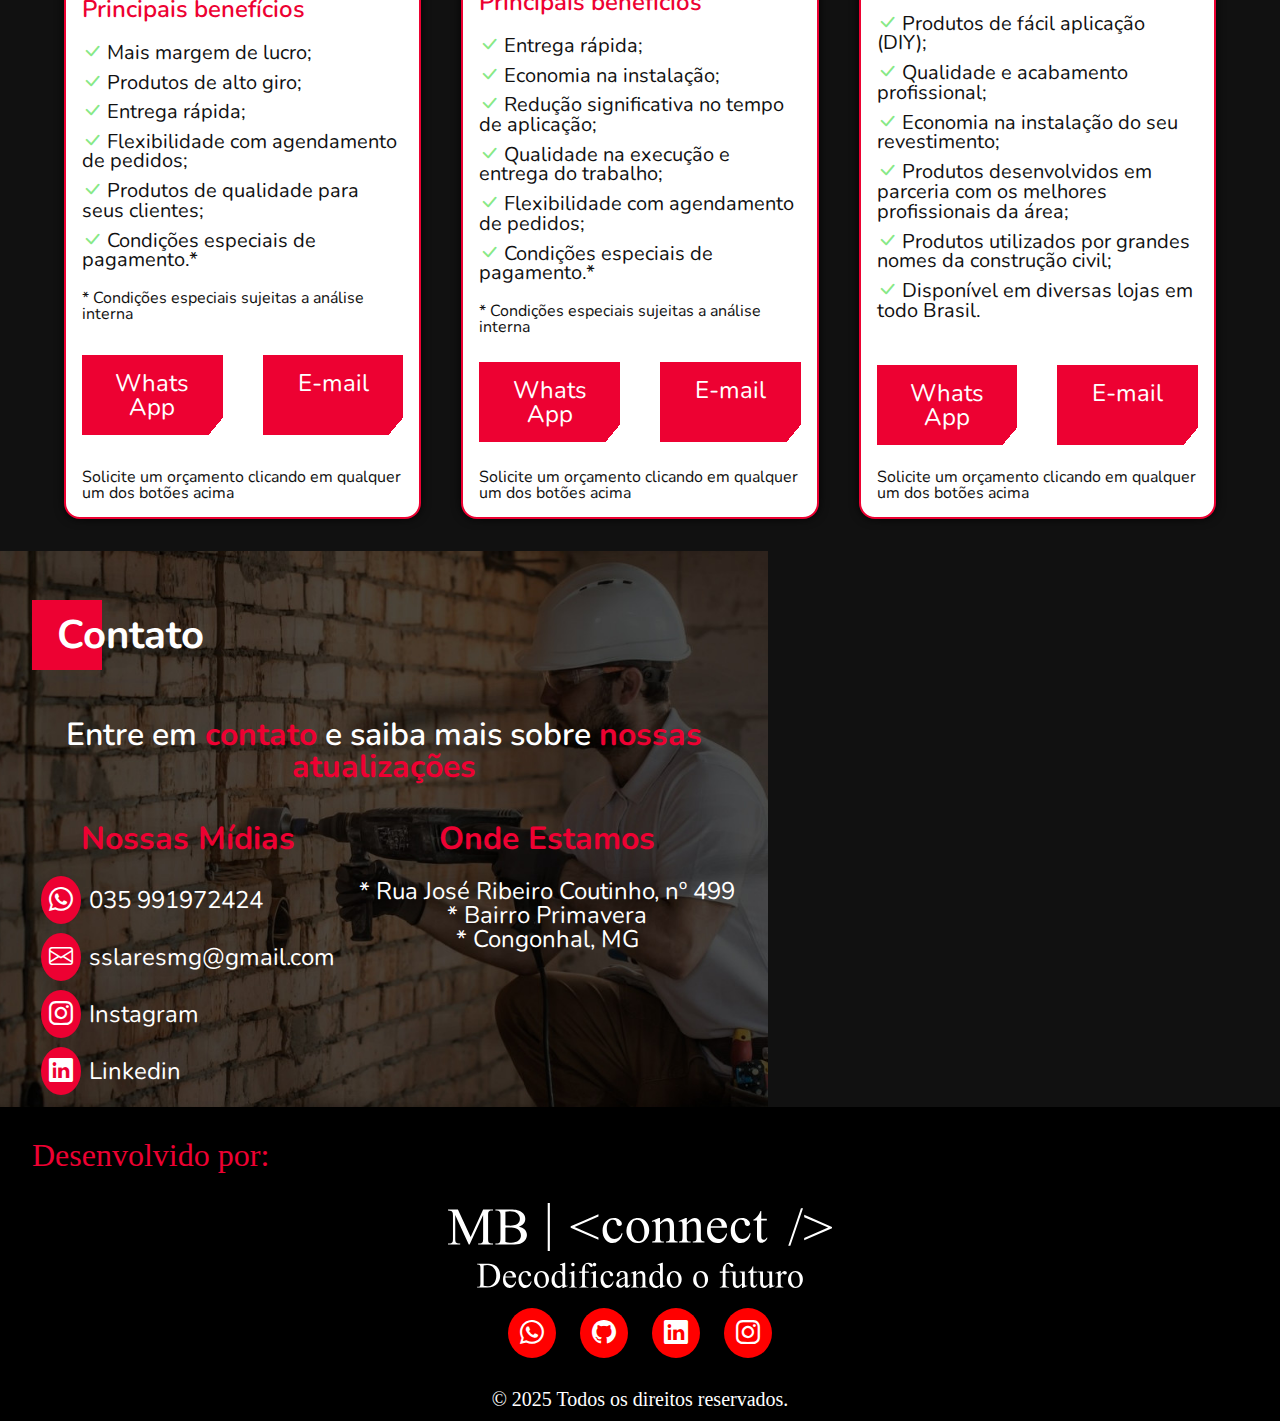
==== commit 7dba0a57: "Iniciando atuazações finais" ====
--- a/index.html
+++ b/index.html
@@ -476,7 +476,7 @@
             </div>
             <img
               class="partner__image"
-              src="./assets/img/sejaParceiro.jpg"
+              src="./assets/img/mercha.png"
               alt="Banner da SsLares"
             />
           </div>
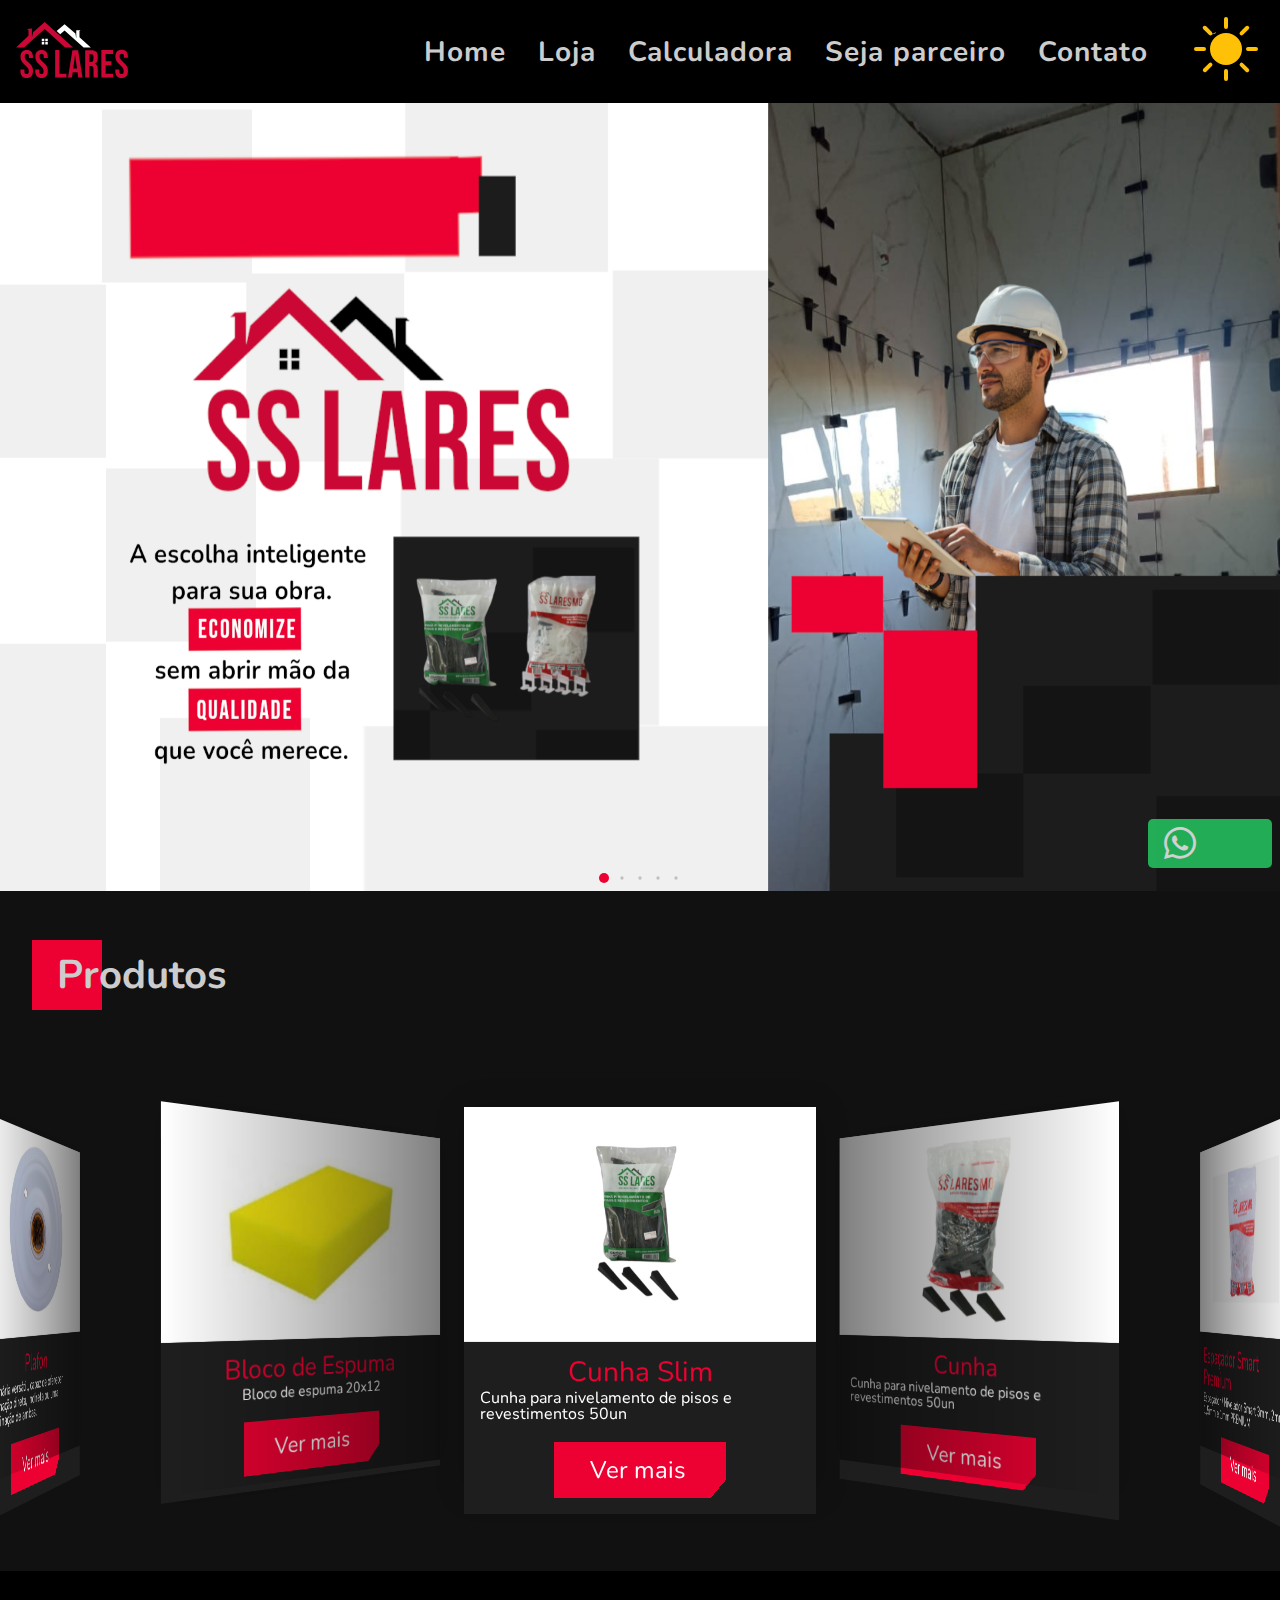
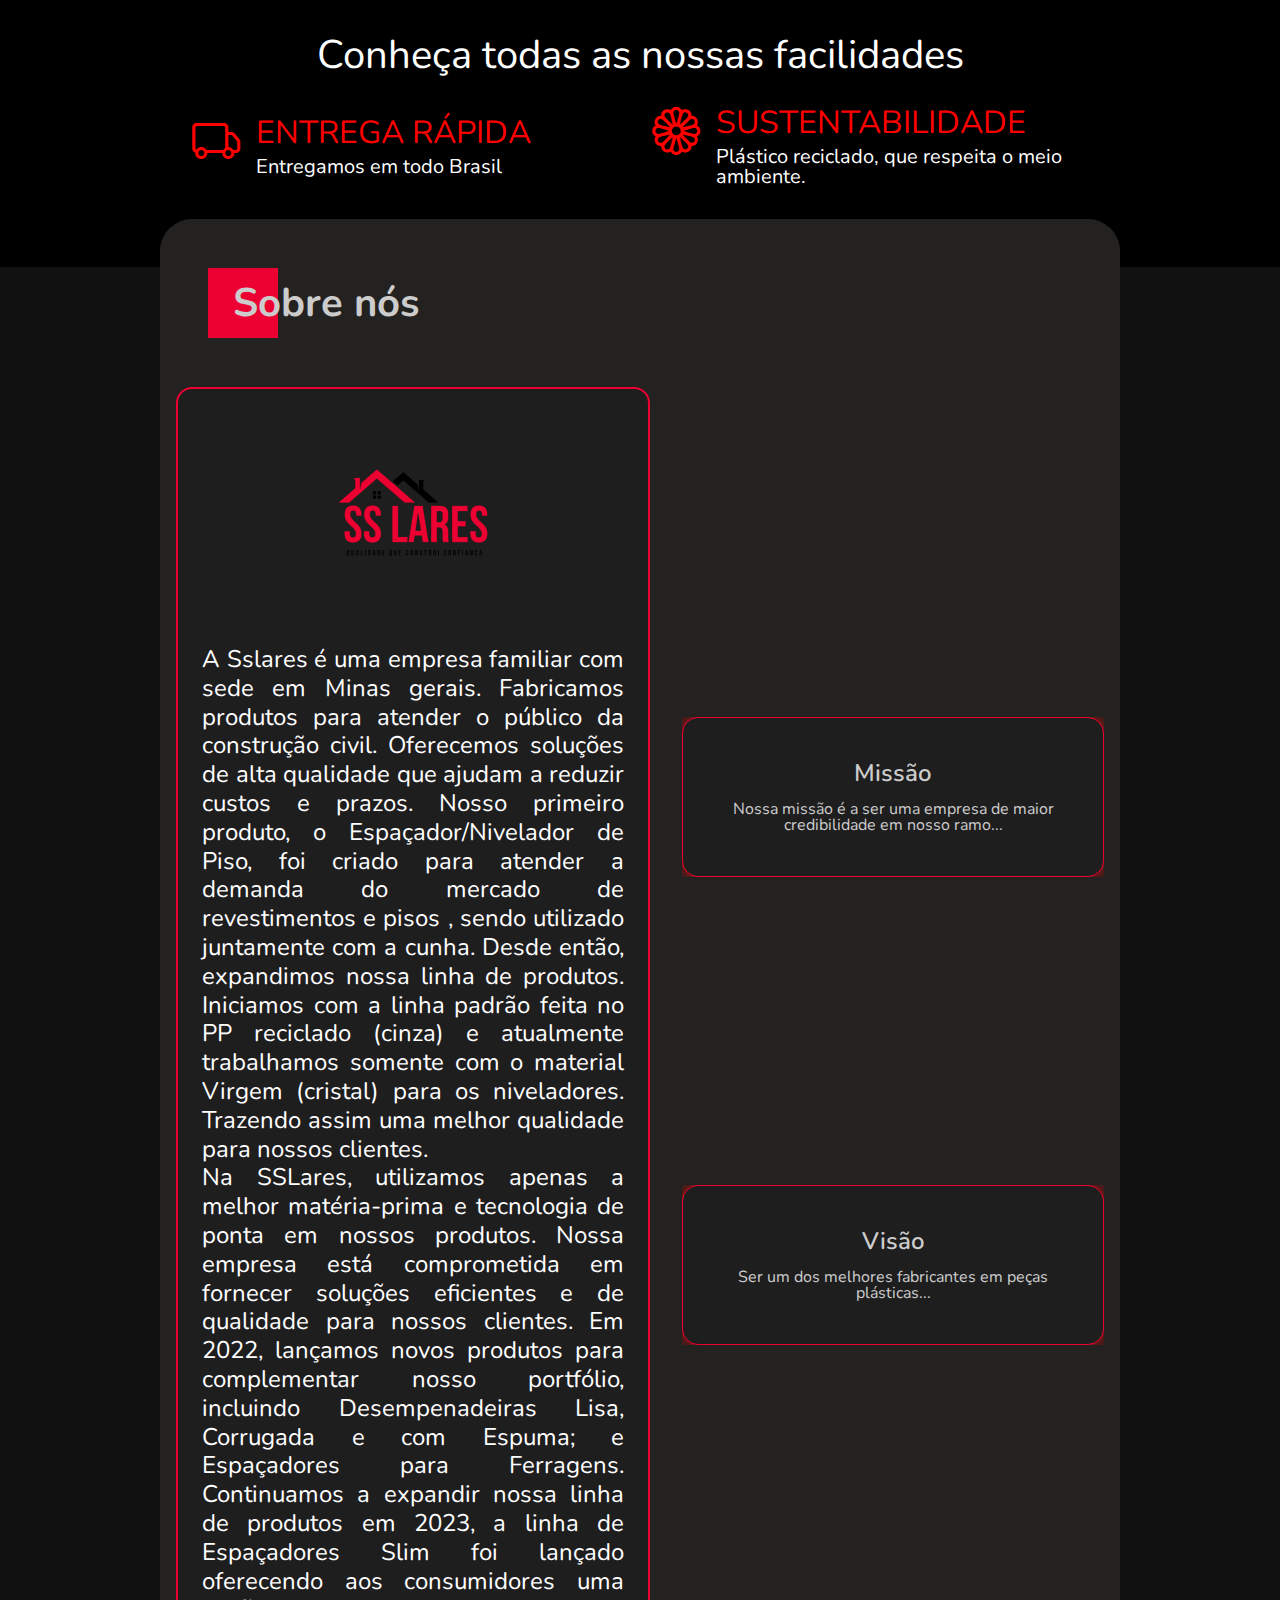
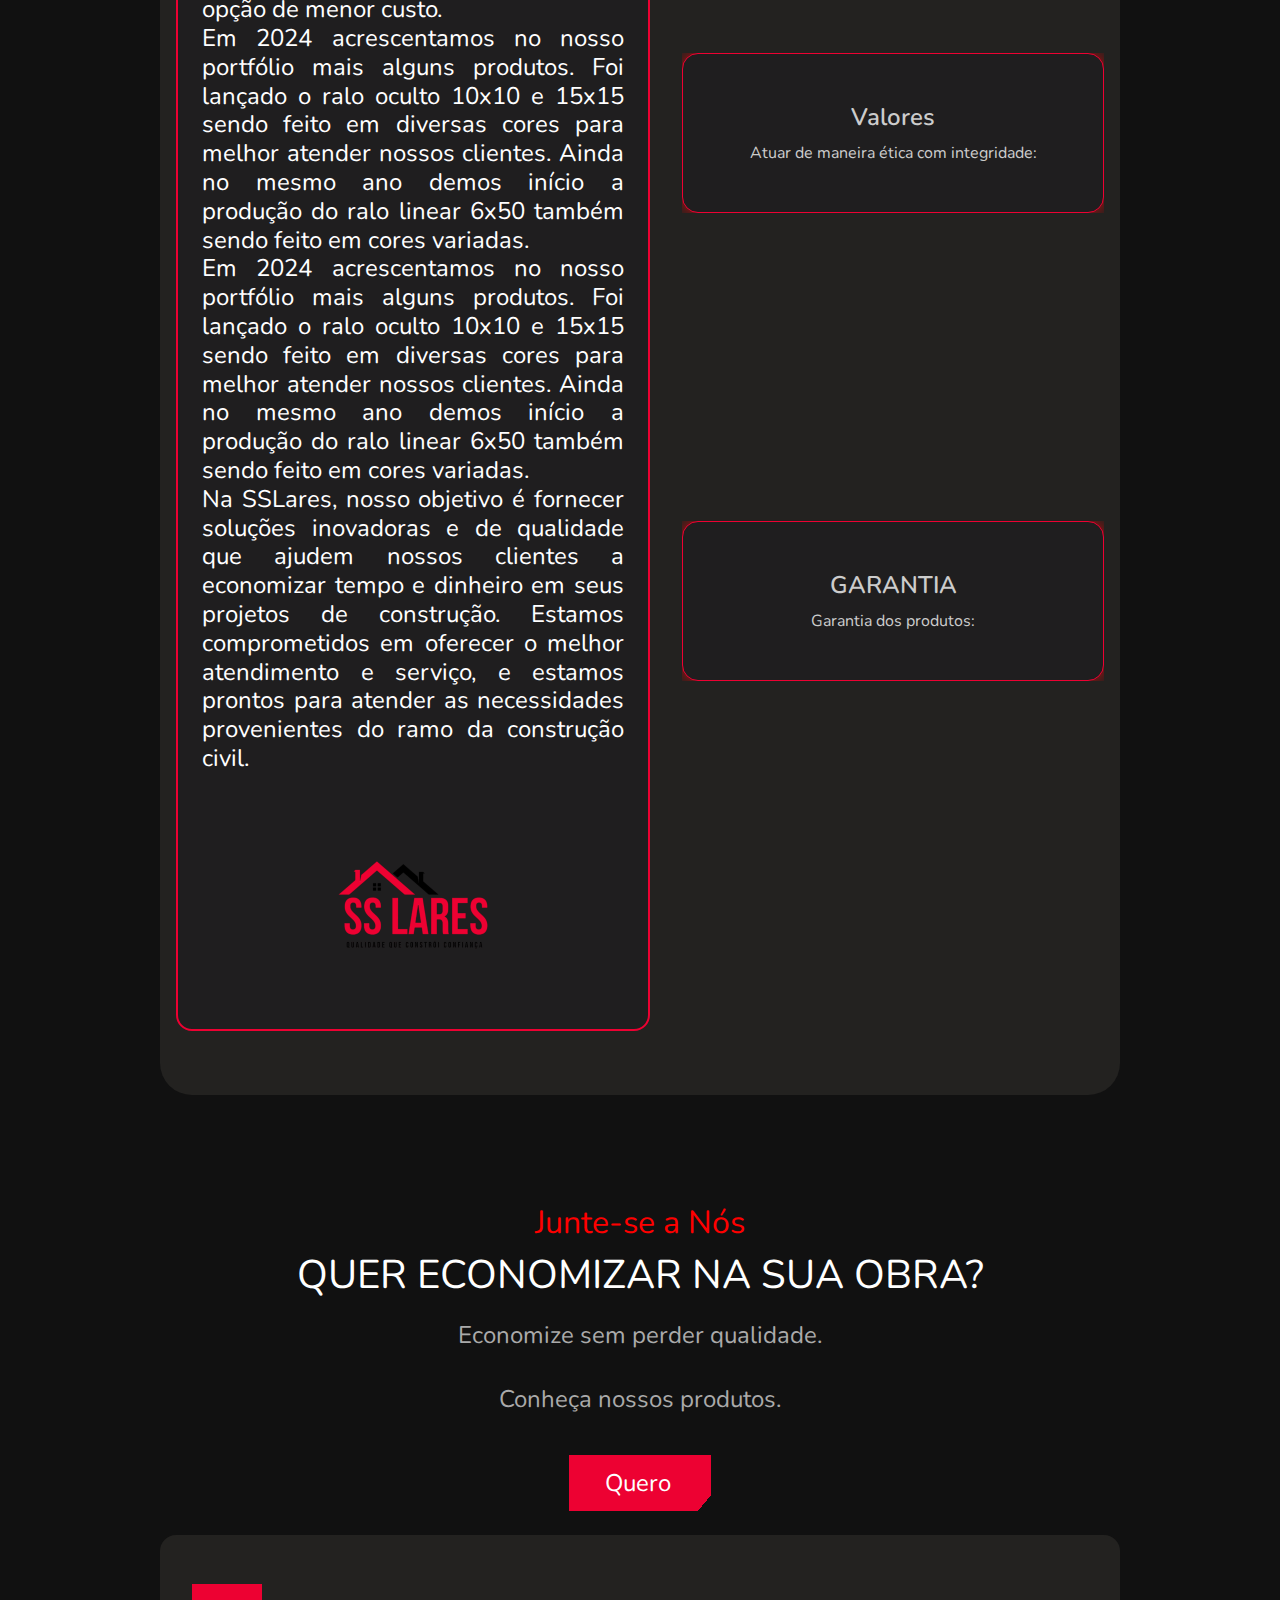
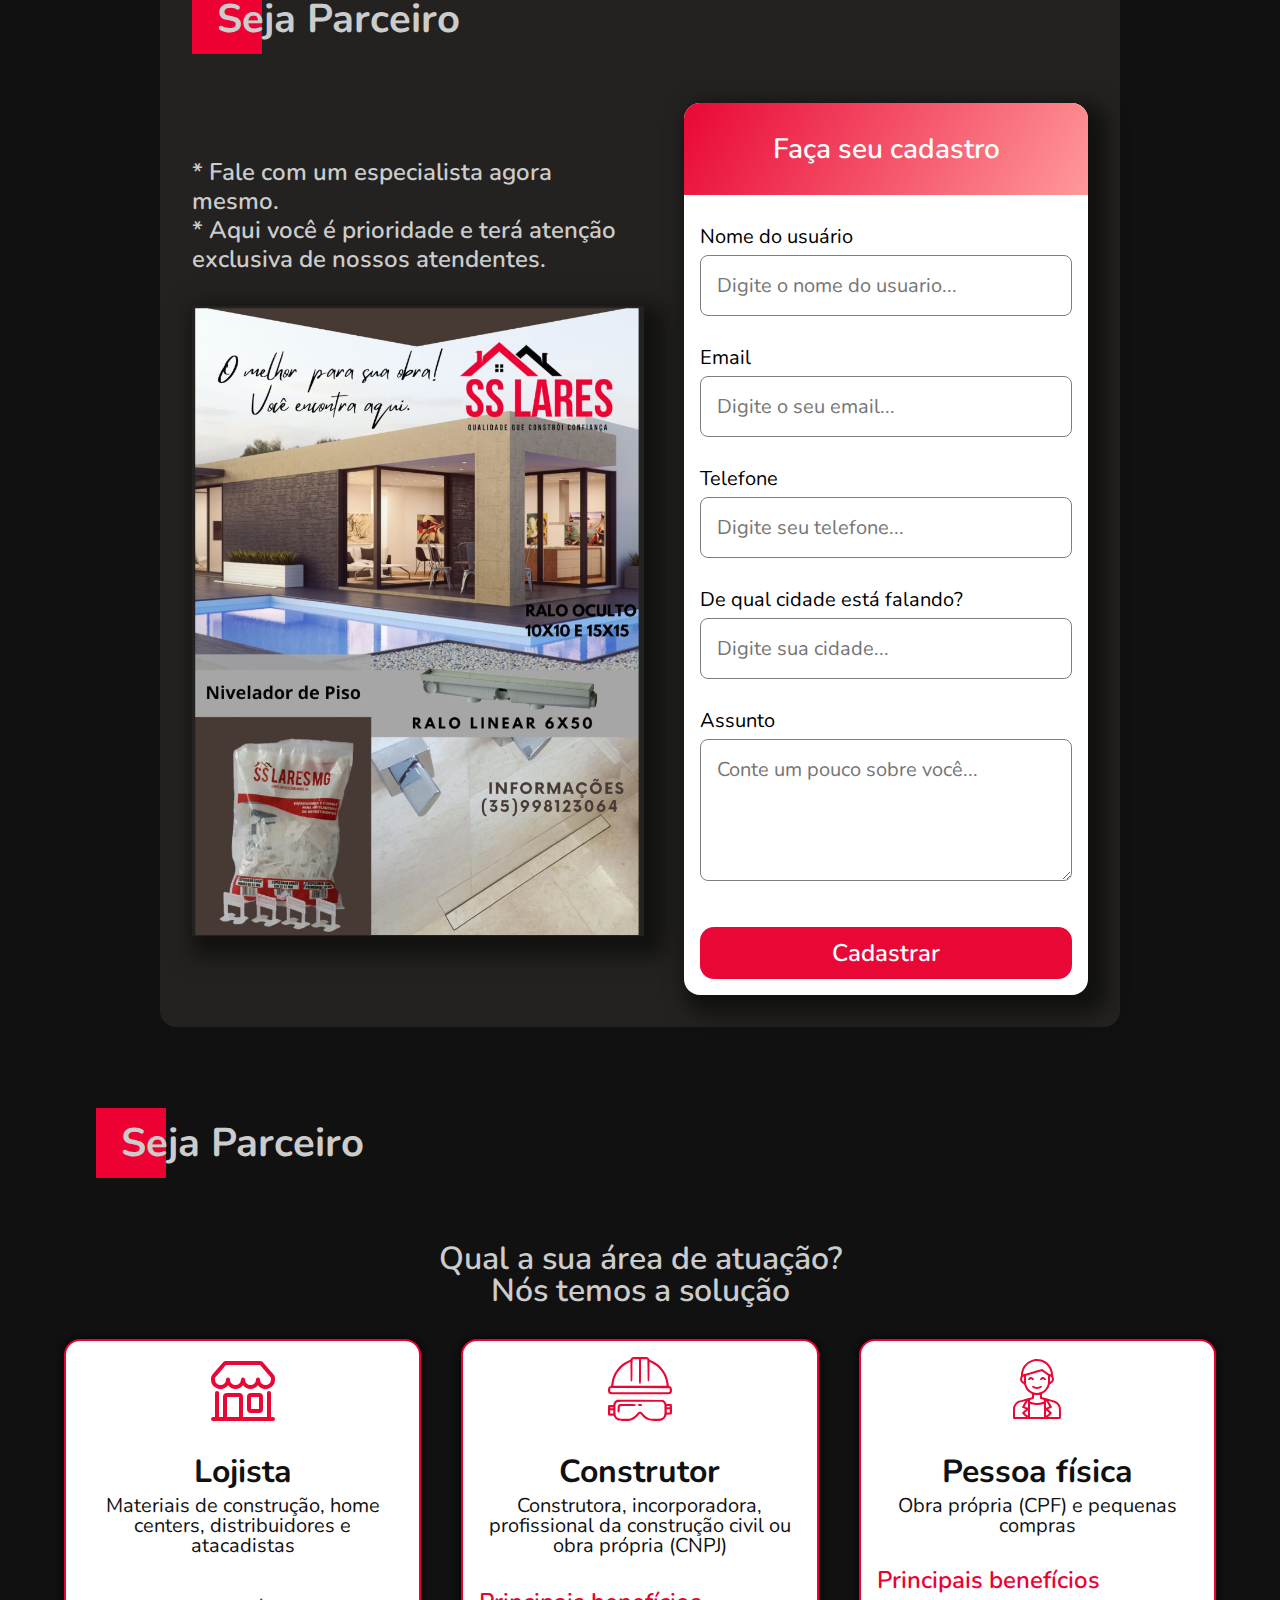
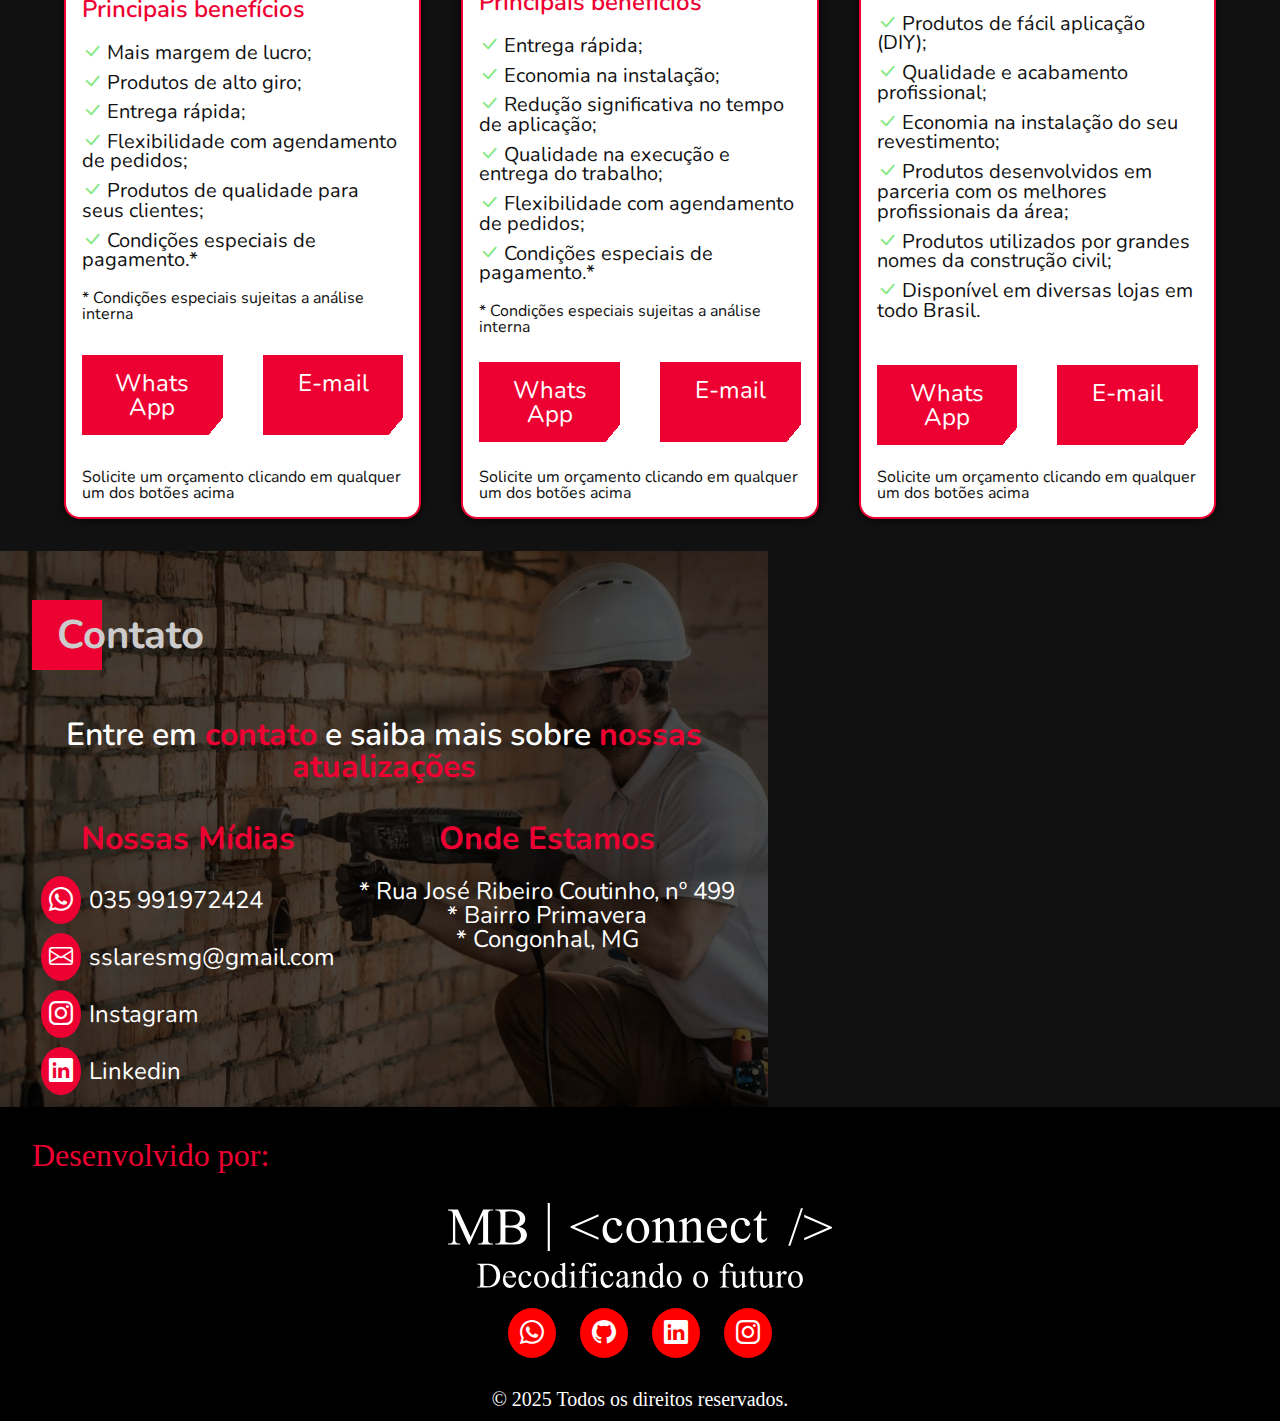
==== commit bc17faf3: "Finalizando projeto" ====
--- a/index.html
+++ b/index.html
@@ -3,6 +3,11 @@
   <head>
     <meta charset="UTF-8" />
     <meta name="viewport" content="width=device-width, initial-scale=1.0" />
+    <!-- ===== Meta descripsion ===== -->
+    <meta
+      name="description"
+      content="A SSLares é uma empresa que produz os melhores espaçadores para pisos, cunhas para o assentamento de pisos, ralos linear e ralos invisível, desempenadeiras... entre outros produtos voltados para a construção civil"
+    />
 
     <!-- ===== Google Fonts ===== -->
     <link rel="preconnect" href="https://fonts.googleapis.com" />
@@ -38,14 +43,14 @@
   <body>
     <!-- ===== Header ===== -->
     <header class="header">
-      <div class="header__img">
+      <h1 class="header__img">
         <a aria-label="Acessar seção Sobre nós da SsLares." href="#about">
           <img
             src="./assets/img/logo-sslares_red-white.svg"
             alt="Logo da SSLares"
           />
         </a>
-      </div>
+      </h1>
       <nav class="header__nav">
         <div class="modos">
           <button
@@ -54,7 +59,9 @@
           ></button>
         </div>
         <ul class="header__nav-list">
-          <li><a class="menu-item__header" href="#">Home</a></li>
+          <li>
+            <a class="menu-item__header" href="#" aria-current="page">Home</a>
+          </li>
           <li><a class="menu-item__header" href="./loja.html">Loja</a></li>
           <li>
             <a class="menu-item__header" id="openCalculator" href="#"
@@ -67,7 +74,12 @@
           <li><a class="menu-item__header" href="#contact">Contato</a></li>
         </ul>
       </nav>
-      <button title="botão menu" id="btn-menu">
+      <button
+        title="botão menu"
+        id="btn-menu"
+        aria-expanded="false"
+        aria-controls="header__nav-list"
+      >
         <span class="linha"></span>
         <span class="linha"></span>
         <span class="linha"></span>
@@ -82,60 +94,60 @@
               <img
                 class="swiper__mobile"
                 src="./assets/img/home/home-01-mobile.png"
-                alt=""
+                alt="Imagem ilustrativa com referencia a SSLares"
               />
               <img
                 class="swiper__desktop"
                 src="./assets/img/home/home-01-desktop.png"
-                alt=""
+                alt="Imagem ilustrativa com referencia a SSLares"
               />
             </div>
             <div class="swiper-slide">
               <img
                 class="swiper__mobile"
                 src="./assets/img/home/home-02-mobile.png"
-                alt=""
+                alt="Imagem ilustrativa com referencia a SSLares"
               />
               <img
                 class="swiper__desktop"
                 src="./assets/img/home/home-02-desktop.png"
-                alt=""
+                alt="Imagem ilustrativa com referencia a SSLares"
               />
             </div>
             <div class="swiper-slide">
               <img
                 class="swiper__mobile"
                 src="./assets/img/home/home-03-mobile.png"
-                alt=""
+                alt="Imagem ilustrativa com referencia a SSLares"
               />
               <img
                 class="swiper__desktop"
                 src="./assets/img/home/home-03-desktop.png"
-                alt=""
+                alt="Imagem ilustrativa com referencia a SSLares"
               />
             </div>
             <div class="swiper-slide">
               <img
                 class="swiper__mobile"
                 src="./assets/img/home/home-04-mobile.png"
-                alt=""
+                alt="Imagem ilustrativa com referencia a SSLares"
               />
               <img
                 class="swiper__desktop"
                 src="./assets/img/home/home-04-desktop.png"
-                alt=""
+                alt="Imagem ilustrativa com referencia a SSLares"
               />
             </div>
             <div class="swiper-slide">
               <img
                 class="swiper__mobile"
                 src="./assets/img/home/home-05-mobile.png"
-                alt=""
+                alt="Imagem ilustrativa com referencia a SSLares"
               />
               <img
                 class="swiper__desktop"
                 src="./assets/img/home/home-05-desktop.png"
-                alt=""
+                alt="Imagem ilustrativa com referencia a SSLares"
               />
             </div>
           </div>
@@ -145,7 +157,7 @@
       <!-- ===== Carrossel Nossos Produtos ===== -->
       <section class="ourProducts">
         <div class="title-container">
-          <p class="subheader">Produtos</p>
+          <h2 class="subheader">Produtos</h2>
         </div>
         <!-- === Carrossel === -->
         <div class="swiper swiper-products">
@@ -303,7 +315,7 @@
       <!-- ===== Sobre nós ===== -->
       <section class="about" id="about">
         <div class="title-container">
-          <p class="subheader">Sobre nós</p>
+          <h2 class="subheader">Sobre nós</h2>
         </div>
 
         <div class="about__container">
@@ -462,7 +474,7 @@
       <!-- ===== Seja Parceiro ===== -->
       <section class="partner" id="partner">
         <div class="title-container">
-          <p class="subheader">Seja Parceiro</p>
+          <h2 class="subheader">Seja Parceiro</h2>
         </div>
 
         <div class="partner__bannerForm">
@@ -551,7 +563,7 @@
       <section class="benefits">
         <div class="benefits__header">
           <div class="title-container">
-            <p class="subheader">Seja Parceiro</p>
+            <h2 class="subheader">Seja Parceiro</h2>
           </div>
           <div class="benefits__header-content">
             <p>Qual a sua área de atuação?</p>
@@ -719,7 +731,7 @@
       <section class="contact" id="contact">
         <div class="contact__banner">
           <div class="title-container contact-title">
-            <p class="subheader">Contato</p>
+            <h2 class="subheader">Contato</h2>
           </div>
           <div class="contact-subtitle">
             <h5>
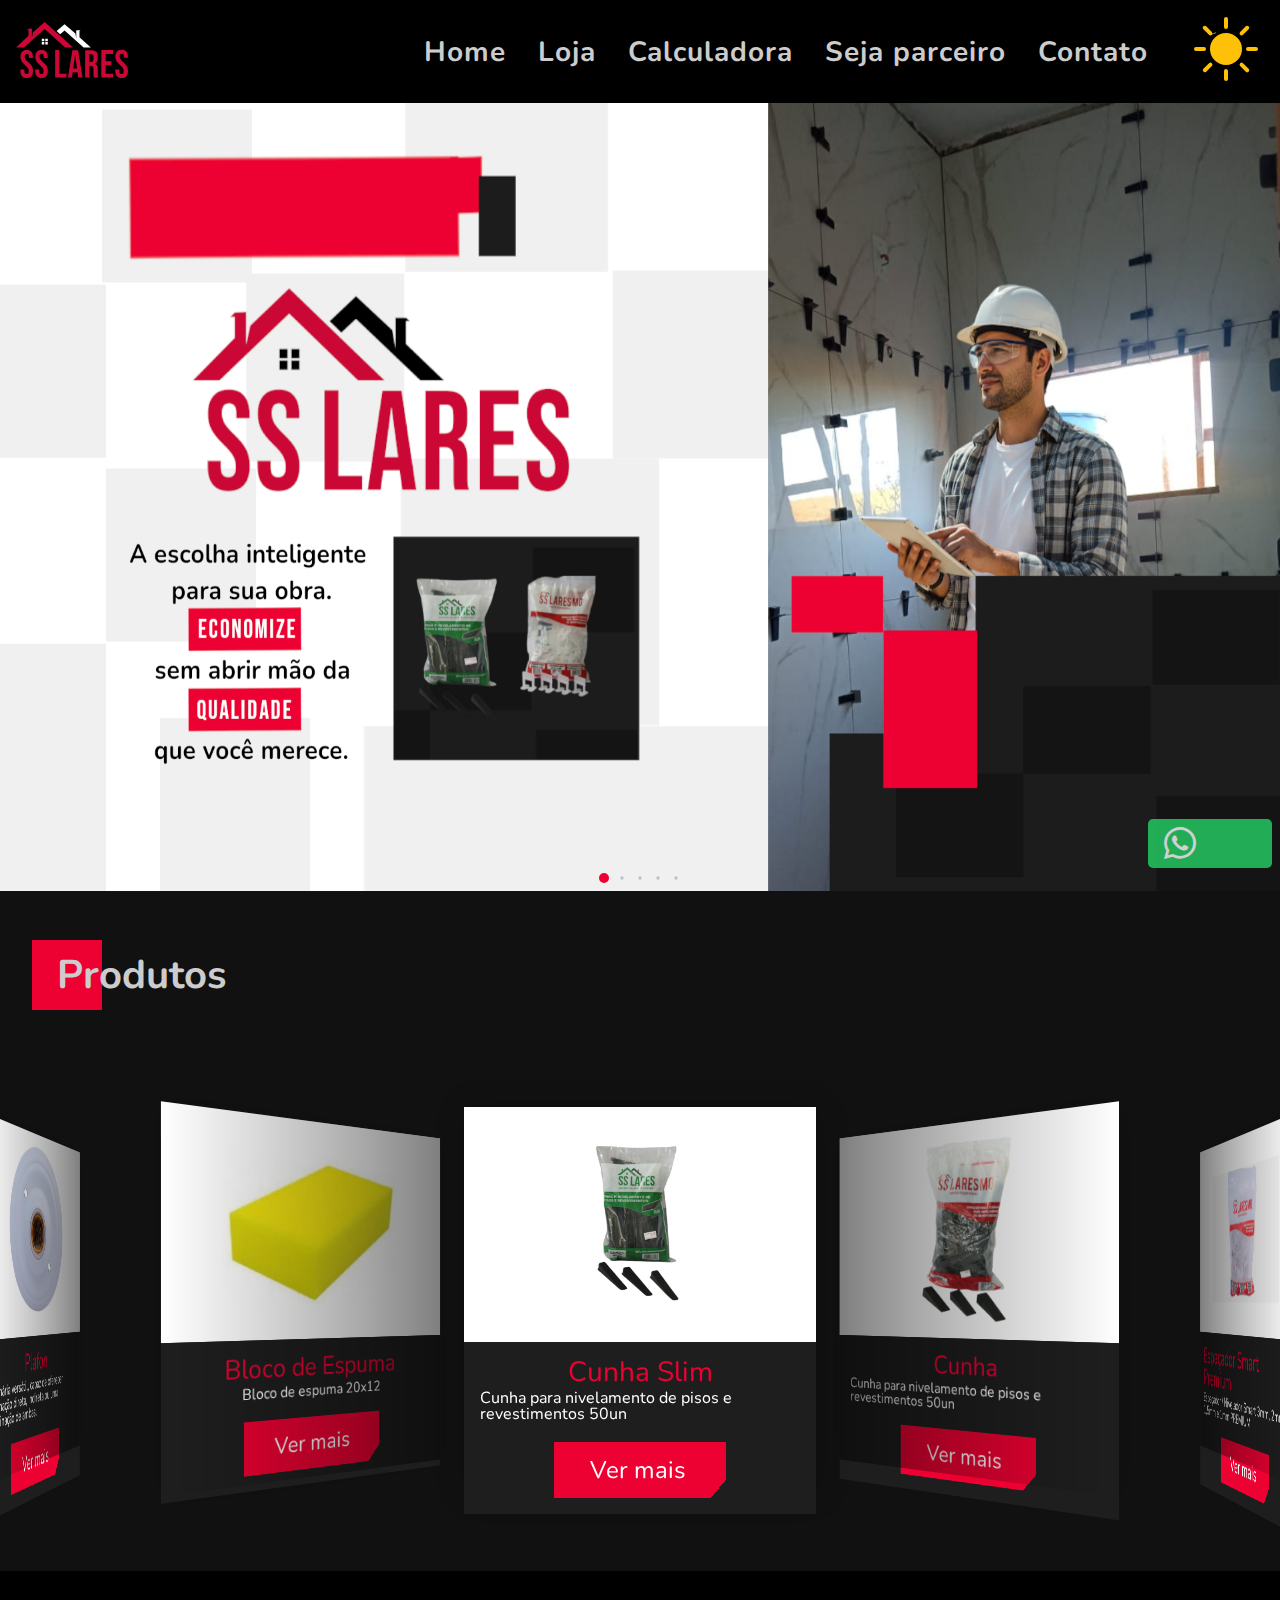
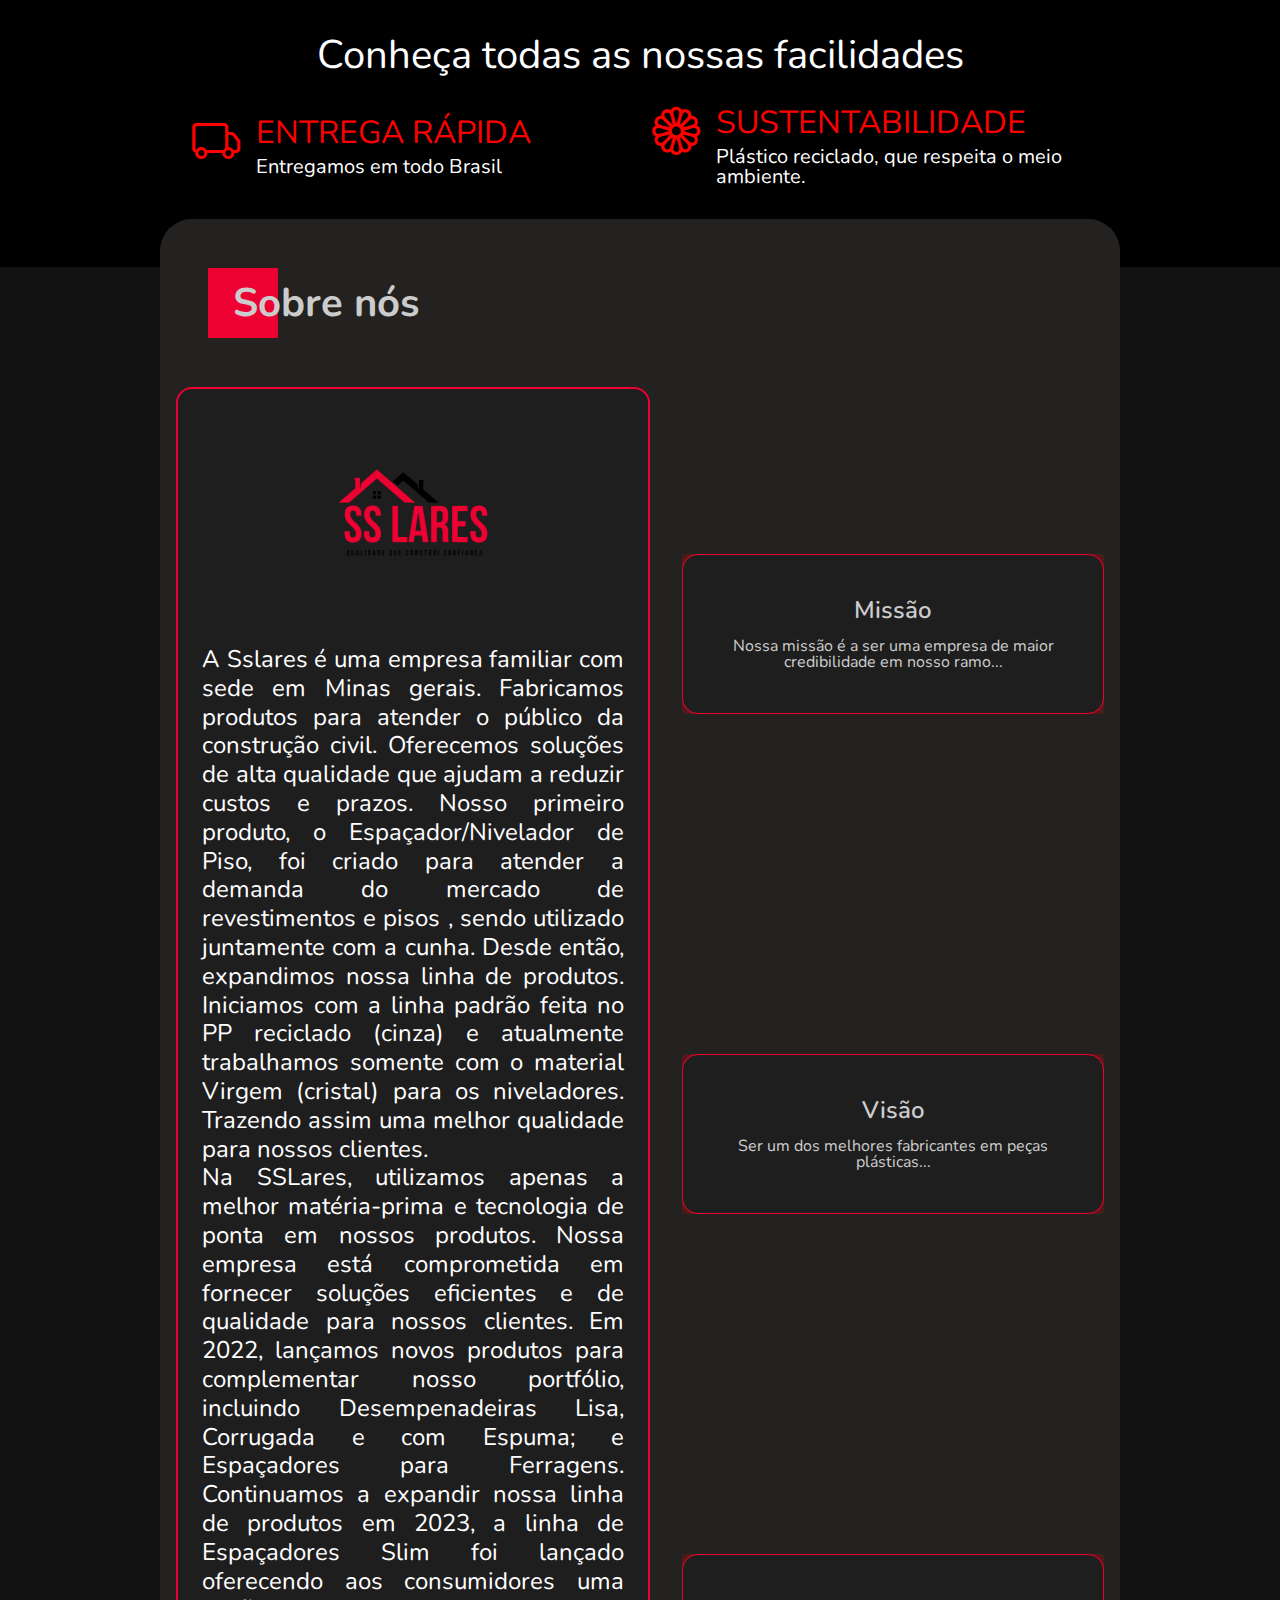
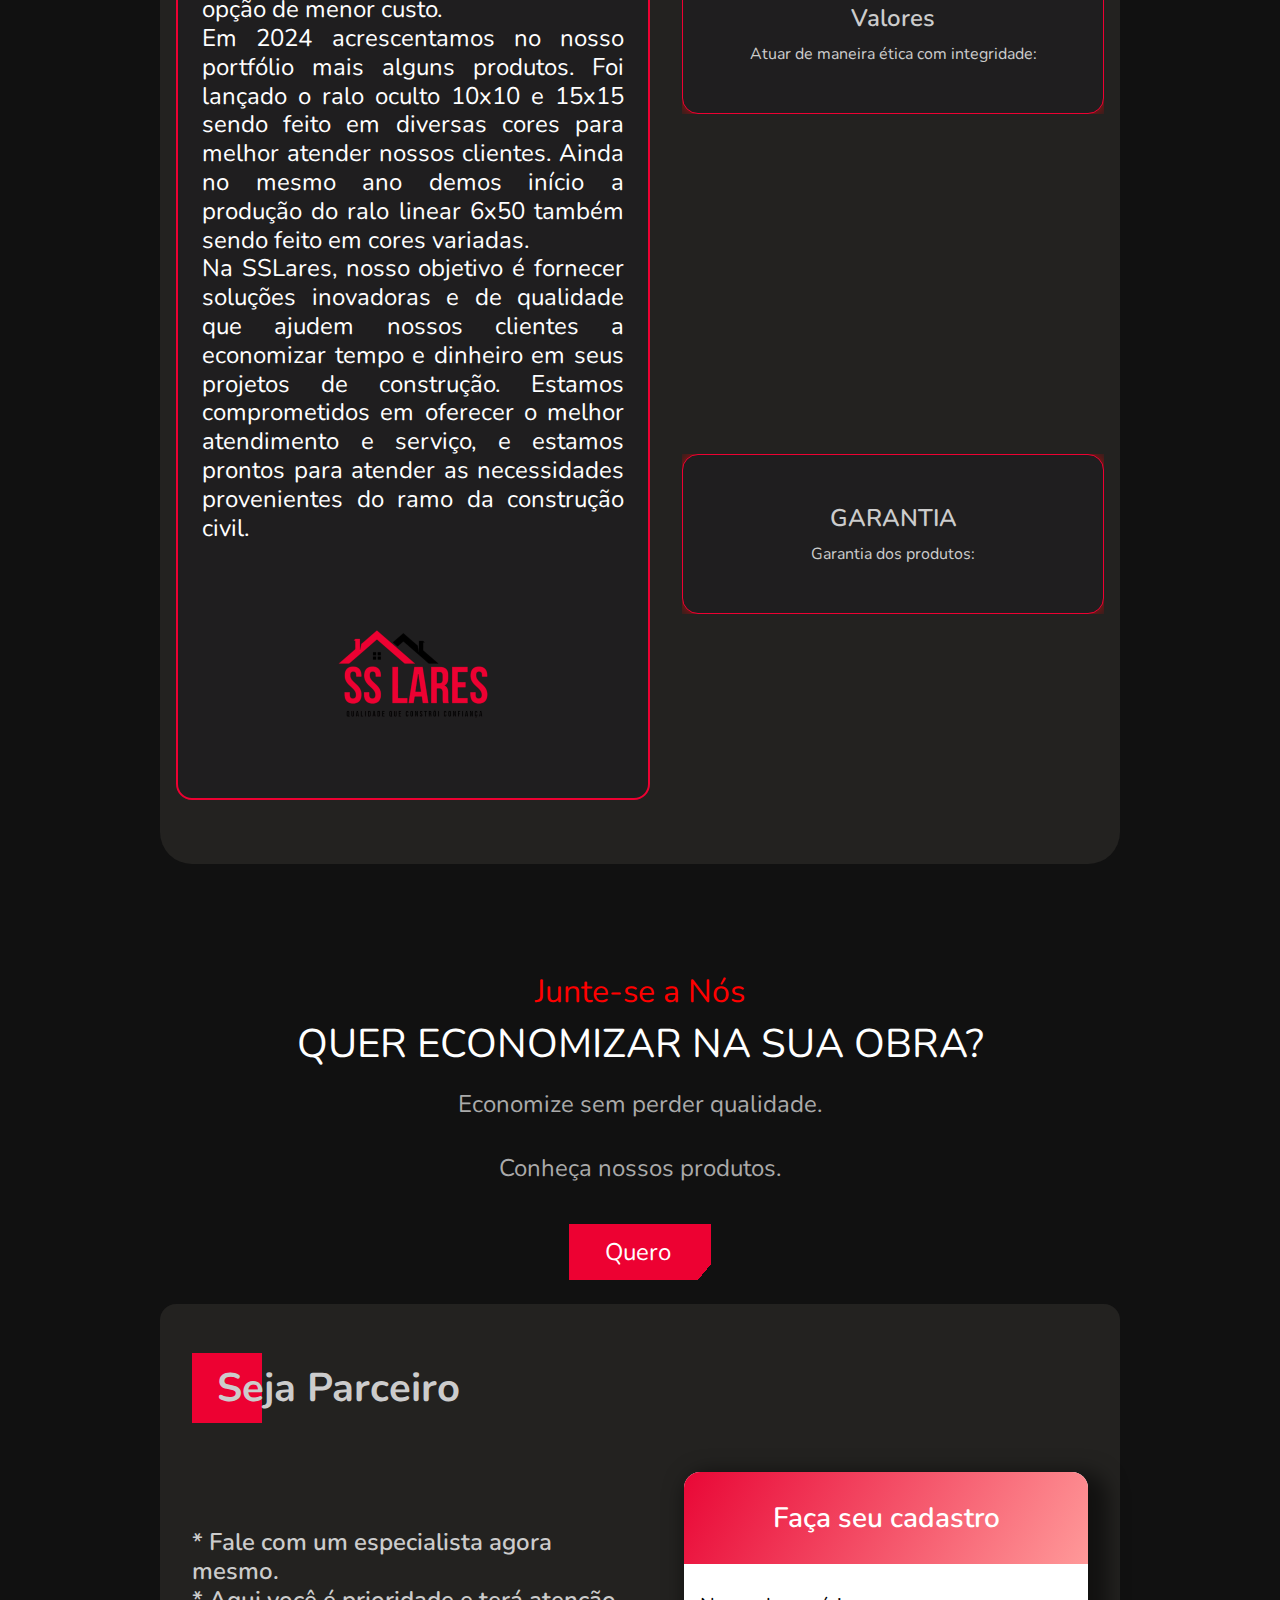
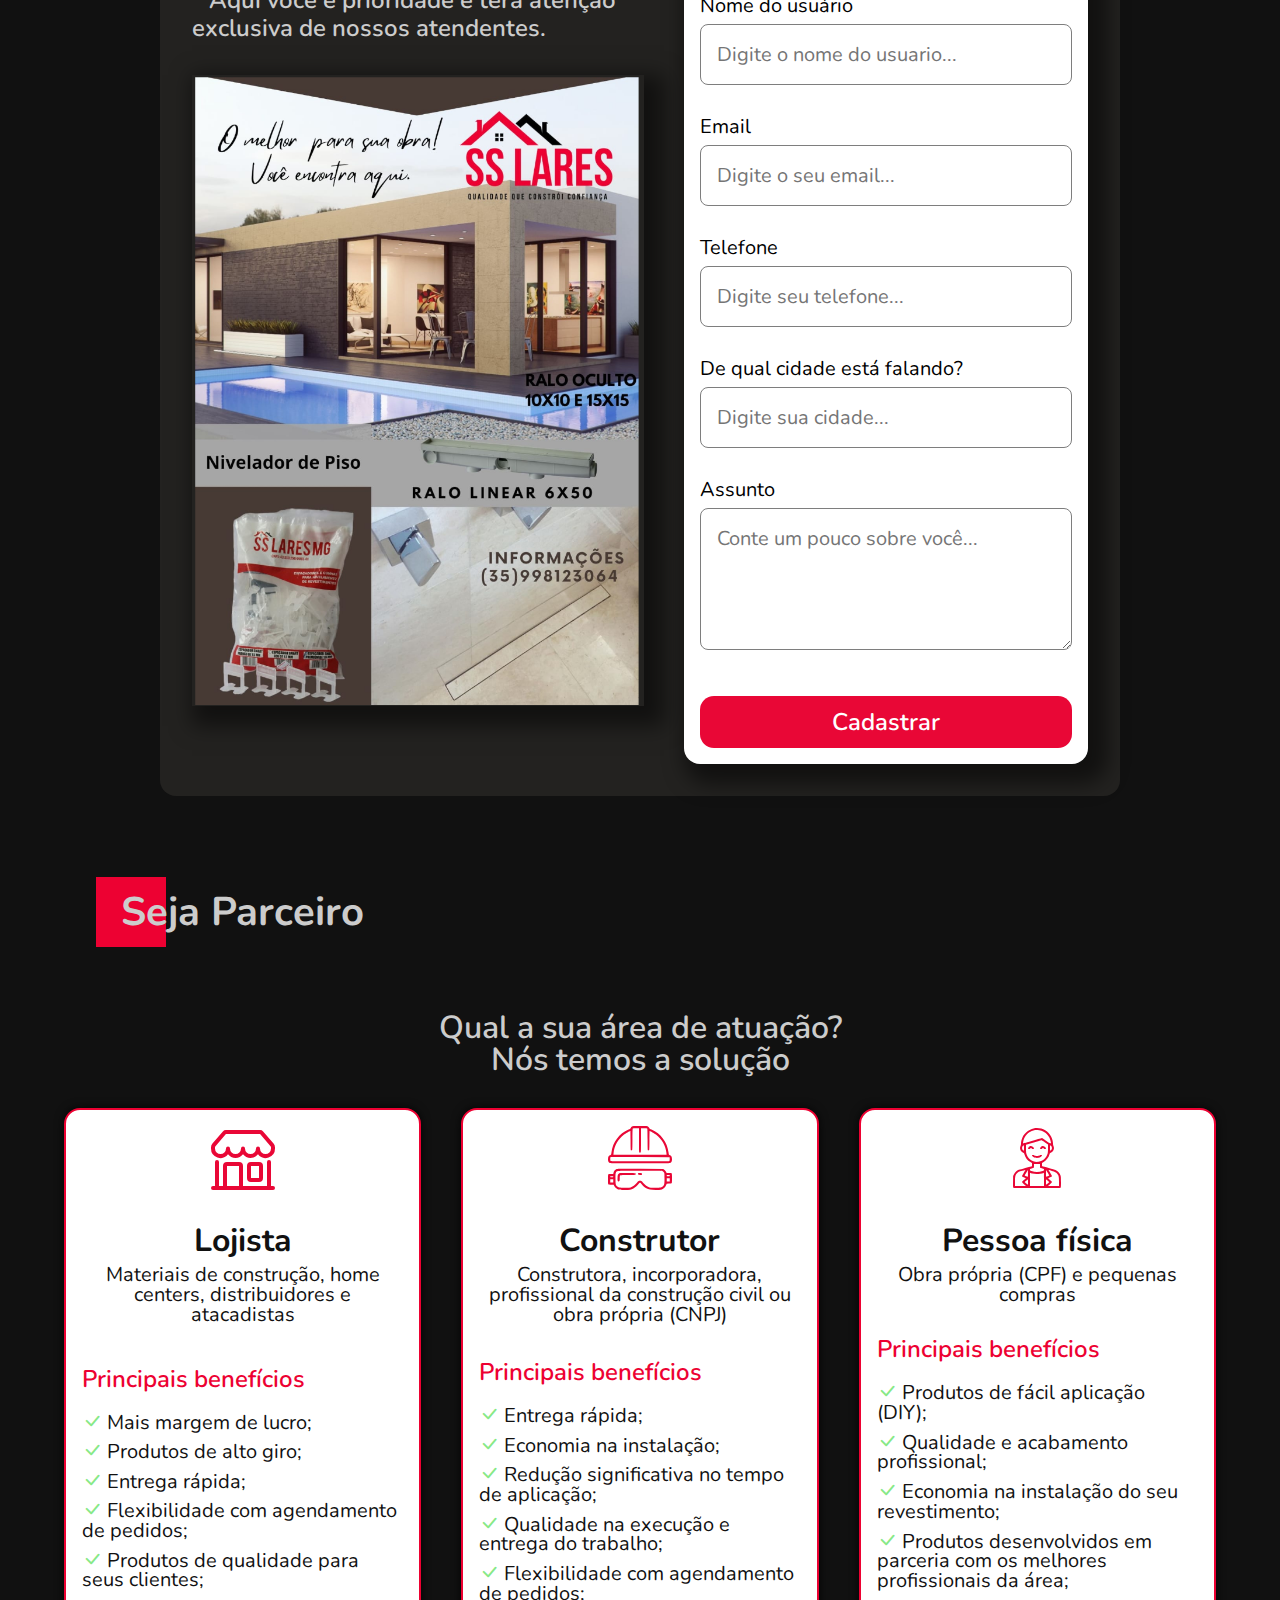
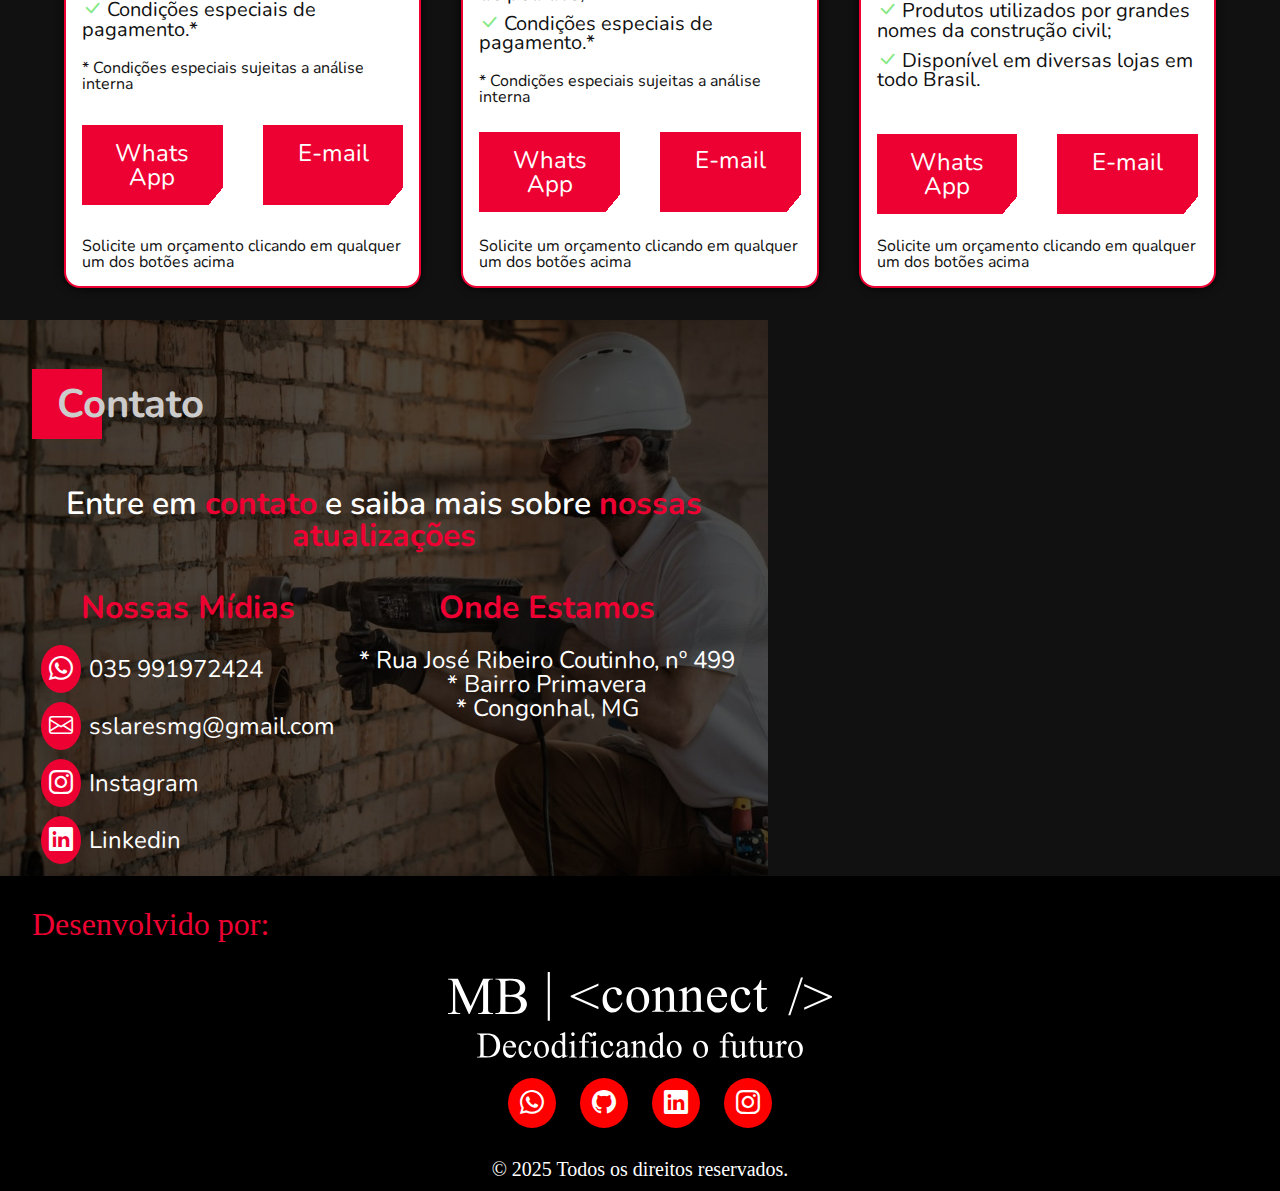
==== commit ecfff9d1: "Ahustes no About" ====
--- a/index.html
+++ b/index.html
@@ -350,13 +350,6 @@
                 Continuamos a expandir nossa linha de produtos em 2023, a linha
                 de Espaçadores Slim foi lançado oferecendo aos consumidores uma
                 opção de menor custo.
-              </p>
-              <p>
-                Em 2024 acrescentamos no nosso portfólio mais alguns produtos.
-                Foi lançado o ralo oculto 10x10 e 15x15 sendo feito em diversas
-                cores para melhor atender nossos clientes. Ainda no mesmo ano
-                demos início a produção do ralo linear 6x50 também sendo feito
-                em cores variadas.
               </p>
               <p>
                 Em 2024 acrescentamos no nosso portfólio mais alguns produtos.
